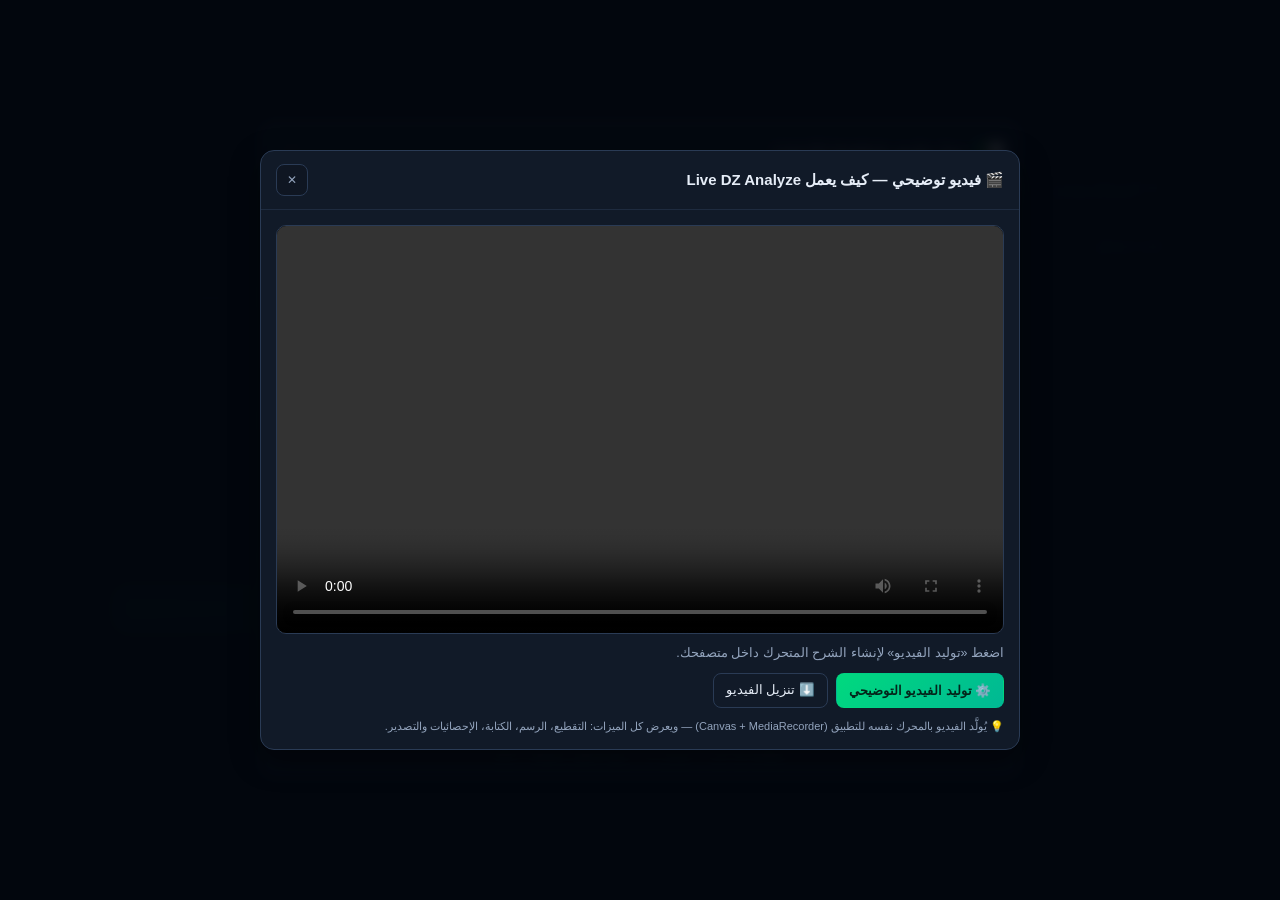
==== index.html @ bac109d9 "Add files via upload" ====
<!DOCTYPE html>
<html lang="ar" dir="rtl">
<head>
<meta charset="UTF-8" />
<meta name="viewport" content="width=device-width, initial-scale=1.0" />
<title>Live DZ Analyze — استوديو تحليل الفيديو الرياضي</title>
<link rel="icon" href="data:image/svg+xml,%3Csvg xmlns='http://www.w3.org/2000/svg' viewBox='0 0 32 32'%3E%3Crect width='32' height='32' rx='8' fill='%2300d97e'/%3E%3Cpath d='M16 6a10 10 0 100 20 10 10 0 000-20zm0 3l3.6 2.6-1.4 4.2h-4.4L12.4 11.6 16 9z' fill='%230b1220'/%3E%3C/svg%3E" />
<link rel="stylesheet" href="styles.css" />
</head>
<body>

<!-- ===================== الشريط العلوي ===================== -->
<header class="topbar">
  <div class="brand">
    <div class="logo">
      <svg viewBox="0 0 32 32" width="26" height="26" aria-hidden="true">
        <defs><linearGradient id="g1" x1="0" y1="0" x2="1" y2="1">
          <stop offset="0" stop-color="#00d97e"/><stop offset="1" stop-color="#00b3d9"/>
        </linearGradient></defs>
        <rect width="32" height="32" rx="9" fill="url(#g1)"/>
        <path d="M16 7a9 9 0 100 18 9 9 0 000-18zm0 2.6l3.2 2.3-1.2 3.8h-4l-1.2-3.8L16 9.6z" fill="#08131f"/>
        <circle cx="16" cy="16" r="1.6" fill="#08131f"/>
      </svg>
    </div>
    <div class="brand-text">
      <strong>Live<span> DZ</span> <em class="sub">Analyze</em></strong>
      <em>استوديو التحليل والرسم والتقطيع</em>
    </div>
    <div class="flag-dz" title="الجزائر 🇩🇿" role="img" aria-label="علم الجزائر">
      <svg viewBox="0 0 60 40" width="30" height="20">
        <path d="M0 0h30v40H0z" fill="#007a3d"/>
        <path d="M30 0h30v40H30z" fill="#ffffff"/>
        <path d="M30.46 12.52A9 9 0 1 0 30.46 27.48A7.4 7.4 0 1 1 30.46 12.52Z" fill="#d21034"/>
        <polygon fill="#d21034" points="36,14.5 37.29,18.34 41.23,18.3 38.09,20.62 39.24,24.45 36,22.15 32.76,24.45 33.91,20.62 30.77,18.3 34.71,18.34"/>
      </svg>
    </div>
  </div>

  <div class="match-chip" id="matchChip">
    <span class="dot"></span><span id="matchChipText">لم يتم تحميل مباراة</span>
  </div>

  <div class="topbar-actions">
    <input type="file" id="fileInput" accept="video/*,.mkv,.avi,.mov,.mp4,.webm" hidden />
    <button class="btn" id="btnLoadVideo"><svg class="ic" viewBox="0 0 24 24"><path d="M12 3v12m0-12l-4 4m4-4l4 4M4 17v2a2 2 0 002 2h12a2 2 0 002-2v-2"/></svg>تحميل فيديو</button>
    <button class="btn ghost" id="btnUrlVideo"><svg class="ic" viewBox="0 0 24 24"><path d="M10 13a5 5 0 007.5.5l3-3a5 5 0 00-7-7l-1.7 1.7"/><path d="M14 11a5 5 0 00-7.5-.5l-3 3a5 5 0 007 7L12.2 18"/></svg>رابط فيديو</button>
    <div class="sep"></div>
    <button class="btn ghost" id="btnImport"><svg class="ic" viewBox="0 0 24 24"><path d="M4 17v2a2 2 0 002 2h12a2 2 0 002-2v-2M12 3v12m0 0l4-4m-4 4l-4-4"/></svg>استيراد</button>
    <input type="file" id="importInput" accept=".json,application/json" hidden />
    <div class="dropdown">
      <button class="btn primary" id="btnExport"><svg class="ic" viewBox="0 0 24 24"><path d="M20 7v10a2 2 0 01-2 2H6a2 2 0 01-2-2V7M4 7h16M12 21V3"/></svg>تصدير ▾</button>
      <div class="menu" id="exportMenu">
        <button data-exp="assembly">🎬 مونتاج وتصدير الفيديو النهائي</button>
        <button data-exp="clip">✂️ تصدير المقطع الحالي فقط</button>
        <button data-exp="csv">📊 تقرير إحصائي (CSV)</button>
        <button data-exp="xml">🏷️ ملف توصيف LongoMatch (XML)</button>
        <button data-exp="json">💾 نسخة المشروع كاملة (JSON)</button>
        <button data-exp="pdf">🖨️ تقرير تحليل (PDF / طباعة)</button>
        <button data-exp="png">🖼️ صورة الإطار مع الرسم (PNG)</button>
      </div>
    </div>
    <button class="btn icon" id="btnHelp" title="اختصارات لوحة المفاتيح">؟</button>
    <button class="btn icon dev" id="btnAbout" title="المطوّر">
      <svg viewBox="0 0 24 24" width="16" height="16" fill="none" stroke="currentColor" stroke-width="2">
        <circle cx="12" cy="8" r="3.4"/><path d="M5 20c0-3.6 3.1-6 7-6s7 2.4 7 6"/>
      </svg>
    </button>
  </div>
</header>

<!-- ===================== الجسم ===================== -->
<main class="stage">

  <!-- ============ اللوحة اليمنى ============ -->
  <aside class="panel panel-right">
    <section class="card">
      <h3 class="card-title"><svg class="ic" viewBox="0 0 24 24"><path d="M4 5h16v14H4z"/><path d="M4 9h16M9 9v10"/></svg>بيانات المباراة</h3>
      <div class="grid2">
        <label>المضيف<input id="fHome" placeholder="وفاق سطيف" /></label>
        <label>الضيف<input id="fAway" placeholder="مولودية وهران" /></label>
        <label>البطولة<input id="fComp" placeholder="الرابطة المحترفة الأولى" /></label>
        <label>التاريخ<input id="fDate" type="date" /></label>
        <label>المرحلة<input id="fHalf" placeholder="الشوط الأول" /></label>
        <label>المحلّل<input id="fAnalyst" placeholder="اسم المحلل" /></label>
      </div>
      <div class="grid2 teams">
        <div class="teambox">
          <input id="fHomeColor" type="color" value="#2ea9ff" title="لون المضيف" />
          <input id="fHomePlayers" placeholder="أرقام لاعبي المضيف: 1,7,9,10" />
        </div>
        <div class="teambox">
          <input id="fAwayColor" type="color" value="#ff5c7a" title="لون الضيف" />
          <input id="fAwayPlayers" placeholder="أرقام لاعبي الضيف: 1,7,9,10" />
        </div>
      </div>
      <label class="switch" style="margin-top:8px">
        <input type="checkbox" id="showOverlay" checked /><span class="track"></span>
        <span>إظهار شارة النتيجة والوقت على الفيديو</span>
      </label>
    </section>

    <section class="card grow">
      <h3 class="card-title">
        <svg class="ic" viewBox="0 0 24 24"><path d="M20.6 13.4L12 22l-8-8.6V4h16.6v9.4z"/></svg>أزرار الأحداث
        <span class="hint-inline">اختصار 1→9</span>
      </h3>

      <div class="tag-tools">
        <div class="rollbox">
          <label>قبل<input id="preRoll" type="number" min="0" max="120" step="1" value="6" /></label>
          <label>بعد<input id="postRoll" type="number" min="0" max="120" step="1" value="4" /></label>
        </div>
        <label class="switch"><input type="checkbox" id="tagMode" /><span class="track"></span><span>وضع التقطيع السريع</span></label>
        <label class="switch"><input type="checkbox" id="tagPause" checked /><span class="track"></span><span>إيقاف بعد كل حدث</span></label>
        <div class="filter-team" id="filterTeam">
          <button class="on" data-team="both">الكل</button>
          <button data-team="home" id="fBtnHome">المضيف</button>
          <button data-team="away" id="fBtnAway">الضيف</button>
        </div>
      </div>

      <div class="buttons" id="eventButtons"></div>
      <button class="btn wide ghost" id="btnEditCats">✏️ تعديل الفئات والأزرار</button>
    </section>
  </aside>

  <!-- ============ الوسط: المشغّل ============ -->
  <section class="center">

    <!-- شريط الأدوات -->
    <div class="toolrail">
      <div class="toolgroup" data-group="draw">
        <span class="tg-label">الرسم</span>
        <div class="tgroup">
          <button class="tool" data-tool="pen" title="قلم حر (P)"><svg viewBox="0 0 24 24"><path d="M3 17c3-9 6 5 9-2s4 4 9-3" fill="none" stroke="currentColor" stroke-width="2"/></svg></button>
          <button class="tool" data-tool="line" title="خط مستقيم (L)"><svg viewBox="0 0 24 24"><path d="M4 20L20 4" stroke="currentColor" stroke-width="2"/></svg></button>
          <button class="tool" data-tool="arrow" title="سهم (A)"><svg viewBox="0 0 24 24"><path d="M4 20L20 4m0 0h-7m7 0v7" fill="none" stroke="currentColor" stroke-width="2"/></svg></button>
          <button class="tool" data-tool="circle" title="دائرة (C)"><svg viewBox="0 0 24 24"><circle cx="12" cy="12" r="8" fill="none" stroke="currentColor" stroke-width="2"/></svg></button>
          <button class="tool" data-tool="rect" title="مستطيل (R)"><svg viewBox="0 0 24 24"><rect x="4" y="6" width="16" height="12" fill="none" stroke="currentColor" stroke-width="2"/></svg></button>
          <button class="tool" data-tool="poly" title="مضلع (انقر نقاطاً، Enter للإنهاء)"><svg viewBox="0 0 24 24"><path d="M12 3l8 6-3 10H7L4 9z" fill="none" stroke="currentColor" stroke-width="2"/></svg></button>
          <button class="tool" data-tool="spot" title="بقعة ضوء (S)"><svg viewBox="0 0 24 24"><circle cx="12" cy="12" r="6" fill="none" stroke="currentColor" stroke-width="2" stroke-dasharray="3 2"/><path d="M12 2v3M12 19v3M2 12h3M19 12h3" stroke="currentColor" stroke-width="2"/></svg></button>
          <button class="tool" data-tool="blur" title="تمويه منطقة (B)"><svg viewBox="0 0 24 24"><circle cx="12" cy="12" r="8" fill="none" stroke="currentColor" stroke-width="2" stroke-dasharray="2 3"/><path d="M8 12h8" stroke="currentColor" stroke-width="2"/></svg></button>
          <button class="tool" data-tool="text" title="كتابة على الفيديو (T)"><svg viewBox="0 0 24 24"><path d="M5 6h14M12 6v13" stroke="currentColor" stroke-width="2"/></svg></button>
          <button class="tool" data-tool="token" title="علامات اللاعبين 🟠🔵"><svg viewBox="0 0 24 24"><circle cx="8" cy="9" r="4" fill="none" stroke="currentColor" stroke-width="2"/><circle cx="16" cy="15" r="4" fill="none" stroke="currentColor" stroke-width="2"/></svg></button>
          <button class="tool" data-tool="select" title="تحريك/تعديل (V)"><svg viewBox="0 0 24 24"><path d="M5 3l14 8-6 1.5L10 19z" fill="none" stroke="currentColor" stroke-width="2"/></svg></button>
          <button class="tool danger" data-tool="eraser" title="ممحاة (E)"><svg viewBox="0 0 24 24"><path d="M4 20h16M7 16l6-6 5 5-4 4H9z" fill="none" stroke="currentColor" stroke-width="2"/></svg></button>
        </div>
      </div>

      <div class="rail-sep"></div>

      <div class="toolgroup" data-group="style">
        <span class="tg-label">التنسيق</span>
        <div class="tgroup styles">
          <input type="color" id="drawColor" value="#ff2d55" title="اللون" />
          <div class="palette" id="palette"></div>
          <label class="mini-f">السماكة<input type="range" id="drawWidth" min="1" max="24" value="4" /></label>
          <label class="mini-f">الشفافية<input type="range" id="drawOpacity" min="10" max="100" value="100" /></label>
          <label class="mini-f">الحجم<input type="range" id="drawSize" min="10" max="120" value="45" /></label>
          <select id="fillMode" title="التعبئة">
            <option value="none">بلا تعبئة</option>
            <option value="solid">تعبئة</option>
            <option value="soft">تعبئة شفافة</option>
          </select>
          <label class="switch mini"><input type="checkbox" id="glowMode" checked /><span class="track"></span><span>توهّج</span></label>
          <label class="mini-f">التلاشي (إطارات)<input type="number" id="fadeFrames" min="0" max="200" value="24" /></label>
          <label class="switch mini"><input type="checkbox" id="onionSkin" /><span class="track"></span><span>أثر الإطار السابق</span></label>
          <label class="switch mini"><input type="checkbox" id="boardBg" /><span class="track"></span><span>أرضية الملعب</span></label>
        </div>
      </div>

      <div class="rail-sep"></div>

      <div class="toolgroup" data-group="acts">
        <span class="tg-label">إجراءات</span>
        <div class="tgroup">
          <button class="tool" id="btnUndo" title="تراجع (Ctrl+Z)"><svg viewBox="0 0 24 24"><path d="M9 14L4 9l5-5" fill="none" stroke="currentColor" stroke-width="2"/><path d="M4 9h9a6 6 0 010 12H8" fill="none" stroke="currentColor" stroke-width="2"/></svg></button>
          <button class="tool" id="btnRedo" title="إعادة (Ctrl+Y)"><svg viewBox="0 0 24 24"><path d="M15 14l5-5-5-5" fill="none" stroke="currentColor" stroke-width="2"/><path d="M20 9h-9a6 6 0 000 12h5" fill="none" stroke="currentColor" stroke-width="2"/></svg></button>
          <button class="tool danger" id="btnClearDraw" title="مسح الرسم في هذا الإطار"><svg viewBox="0 0 24 24"><path d="M4 7h16M9 7V4h6v3M6 7l1 13h10l1-13" fill="none" stroke="currentColor" stroke-width="2"/></svg></button>
          <button class="tool" id="btnCopyDraw" title="نسخ الرسم لكل المقطع"><svg viewBox="0 0 24 24"><rect x="8" y="8" width="12" height="12" rx="2" fill="none" stroke="currentColor" stroke-width="2"/><path d="M16 8V6a2 2 0 00-2-2H6a2 2 0 00-2 2v8a2 2 0 002 2h2" fill="none" stroke="currentColor" stroke-width="2"/></svg></button>
          <button class="tool" id="btnAssembly" title="المونتاج والتصدير (X)"><svg viewBox="0 0 24 24"><path d="M4 6h6l3 4 3-4h4M4 18h6l3-4 3 4h4" fill="none" stroke="currentColor" stroke-width="2"/></svg></button>
        </div>
      </div>
    </div>

    <!-- المشغّل -->
    <div class="player-wrap" id="playerWrap">
      <div class="player-empty" id="playerEmpty">
        <div class="pe-ic">🎬</div>
        <h2>لا يوجد فيديو محمّل</h2>
        <p>حمّل ملف مباراة من جهازك أو الصق رابطاً (MP4/WebM) ثم ابدأ التحليل والرسم والتقطيع.</p>
        <div class="pe-actions">
          <button class="btn primary big" id="btnLoadVideo2">📂 تحميل ملف فيديو</button>
          <button class="btn ghost big" id="btnUrlVideo2">🔗 من رابط</button>
          <button class="btn ghost big" id="btnDemo">🎥 فيديو تجريبي (مولَّد)</button>
          <button class="btn ghost big" id="btnTour">🎬 شاهد كيف يعمل التطبيق</button>
        </div>
        <p class="pe-note">💡 كل المعالجة داخل متصفحك — الفيديو لا يُرفع لأي خادم.</p>
        <div class="pe-dev">
          <img src="assets/dev.jpg" alt="" onerror="this.style.display='none';this.nextElementSibling.style.display='grid'" />
          <span class="pe-dev-fallback">ب.ع.ه</span>
          <div>
            <span class="pe-dev-label">من إعداد المطوّر والمؤسس</span>
            <b>بن عبد الله الهواري</b>
            <span>مربّي رياضي · مدرب حراس مرمى · محلل أداء</span>
          </div>
        </div>
      </div>

      <video id="video" playsinline preload="auto"></video>

      <!-- طبقة الرسم (كانفس) -->
      <canvas id="drawCanvas"></canvas>

      <!-- طبقة التفاعل -->
      <div class="hit-layer" id="hitLayer"></div>

      <!-- شارة النتيجة -->
      <div class="player-overlay" id="playerOverlay" hidden>
        <div class="scoreline">
          <span class="sc-team" id="scHome" style="background:#2ea9ff">المضيف</span>
          <span class="sc-score" id="scScore">0 - 0</span>
          <span class="sc-team" id="scAway" style="background:#ff5c7a">الضيف</span>
          <span class="sc-clock" id="scClock">00:00</span>
        </div>
        <div class="ov-badge" id="ovBadge"></div>
      </div>

      <!-- لوحة التحرير العائمة -->
      <div class="floating-edit" id="floatingEdit" hidden>
        <input id="floatText" placeholder="اكتب هنا..." />
        <div class="fe-row">
          <input type="color" id="floatColor" value="#ffffff" />
          <input type="number" id="floatSize" value="34" min="8" max="160" />
          <label class="chk"><input type="checkbox" id="floatBold" checked /> عريض</label>
          <label class="chk"><input type="checkbox" id="floatShadow" checked /> ظل</label>
          <button class="fe-ok" id="floatOk">إضافة</button>
        </div>
      </div>
    </div>

    <!-- شريط النقل -->
    <div class="transport">
      <button class="tbtn" id="btnPrevTag" title="المقطع السابق (Shift+←)">⏮</button>
      <button class="tbtn" id="btnBack5" title="-5 ث (J)">⏪5</button>
      <button class="tbtn play" id="btnPlay" title="تشغيل/إيقاف (مسافة)">▶</button>
      <button class="tbtn" id="btnFwd5" title="+5 ث (L)">5⏩</button>
      <button class="tbtn" id="btnNextTag" title="المقطع التالي (Shift+→)">⏭</button>
      <div class="sep"></div>
      <button class="tbtn" id="btnFrameBack" title="إطار للخلف (←)">◀︎|</button>
      <button class="tbtn" id="btnFrameFwd" title="إطار للأمام (→)">|▶︎</button>
      <button class="tbtn" id="btnMark" title="وضع علامة (M)">🚩</button>
      <button class="tbtn" id="btnAddToAsm" title="أضف المقطع إلى المونتاج">➕🎬</button>
      <div class="sep"></div>
      <select id="speed" title="السرعة">
        <option value="0.25">0.25×</option><option value="0.5">0.5×</option>
        <option value="0.75">0.75×</option><option value="1" selected>1×</option>
        <option value="1.5">1.5×</option><option value="2">2×</option><option value="4">4×</option>
      </select>
      <label class="switch mini"><input type="checkbox" id="loopClip" /><span class="track"></span><span>تكرار</span></label>
      <div class="spacer"></div>
      <div class="timecode">
        <span id="tcCur">00:00.0</span><span class="tc-sep">/</span><span id="tcDur">00:00.0</span>
        <span class="tc-fps">FPS <input id="fps" type="number" min="1" max="120" value="25" /></span>
      </div>
      <button class="tbtn" id="btnFs" title="ملء الشاشة (F)">⛶</button>
    </div>

    <!-- الخط الزمني -->
    <div class="timeline-card">
      <div class="timeline-head">
        <strong>الخط الزمني</strong>
        <span class="hint-inline">اسحب لضبط المقاطع • انقر للتشغيل • نقر مزدوج للتعديل</span>
        <div class="spacer"></div>
        <label class="zoom-f">تكبير<input type="range" id="zoom" min="1" max="20" step="0.5" value="1" /></label>
        <span class="count-pill" id="clipCount">0 حدث</span>
      </div>
      <div class="ruler" id="ruler"></div>
      <div class="track-scroll" id="trackScroll">
        <div class="track" id="track">
          <div class="clips" id="clips"></div>
          <div class="drawmarks" id="drawmarks"></div>
          <div class="playhead" id="playhead"><span></span></div>
        </div>
      </div>
      <div class="seekbar" id="seekbar"><div class="seekfill" id="seekfill"></div></div>
    </div>
  </section>

  <!-- ============ اللوحة اليسرى ============ -->
  <aside class="panel panel-left">
    <div class="tabs">
      <button class="tab on" data-tab="list">📋 الأحداث <span id="tabListCount">0</span></button>
      <button class="tab" data-tab="layers">🎨 الطبقات</button>
      <button class="tab" data-tab="stats">📊 إحصائيات</button>
    </div>

    <div class="tabpane on" id="pane-list">
      <div class="search-row">
        <input id="searchBox" placeholder="🔍 بحث (لاعب / ملاحظة)..." />
        <select id="sortBy">
          <option value="time">ترتيب زمني</option>
          <option value="cat">حسب الفئة</option>
        </select>
      </div>
      <div class="eventlist" id="eventList"></div>
    </div>

    <div class="tabpane" id="pane-layers">
      <div class="layers-body">
        <h4>🖊 مفاتيح الرسم <span class="hint-inline" id="drawKeyCount">0</span></h4>
        <div class="layerlist" id="drawKeysList"></div>
        <h4>📝 النصوص على الفيديو</h4>
        <div class="layerlist" id="annoList"></div>
        <h4>🟠🔵 علامات اللاعبين</h4>
        <div class="layerlist" id="tokenList"></div>
      </div>
    </div>

    <div class="tabpane" id="pane-stats"><div class="stats-body" id="statsBody"></div></div>
  </aside>
</main>

<!-- ===================== نافذة تعديل الحدث ===================== -->
<div class="modal" id="editModal" hidden>
  <div class="modal-card">
    <div class="modal-head"><h3 id="editTitle">تعديل الحدث</h3><button class="tbtn" id="editClose">✕</button></div>
    <div class="modal-body">
      <div class="cat-picker" id="editCats"></div>
      <div class="grid2">
        <label>الفريق<select id="editTeam">
          <option value="home">المضيف</option><option value="away">الضيف</option><option value="none">غير محدد</option>
        </select></label>
        <label>رقم اللاعب<input id="editPlayer" placeholder="10" inputmode="numeric" /></label>
        <label>النتيجة<select id="editOutcome">
          <option value="">—</option><option value="success">ناجح ✓</option><option value="fail">فاشل ✗</option>
        </select></label>
        <label>المنطقة<select id="editZone">
          <option value="">—</option><option value="def">دفاعية</option><option value="mid">وسط</option>
          <option value="att">هجومية</option><option value="box">داخل المنطقة</option>
        </select></label>
        <label>البداية (ث)<input id="editStart" type="number" step="0.04" /></label>
        <label>النهاية (ث)<input id="editEnd" type="number" step="0.04" /></label>
      </div>
      <div class="nudge-row">
        <span>ضبط دقيق:</span>
        <button class="nbtn" data-nudge="-5">-5ث</button>
        <button class="nbtn" data-nudge="-1">-1ث</button>
        <button class="nbtn" data-nudge="-0.2">-0.2</button>
        <button class="nbtn accent" data-nudge="0">⤓ عند الإطار</button>
        <button class="nbtn" data-nudge="0.2">+0.2</button>
        <button class="nbtn" data-nudge="1">+1ث</button>
        <button class="nbtn" data-nudge="5">+5ث</button>
        <div class="spacer"></div>
        <div class="nudge-toggle">
          <button class="nbtn on" data-edge="start">البداية</button>
          <button class="nbtn" data-edge="end">النهاية</button>
        </div>
      </div>
      <label class="full">ملاحظات تكتيكية<textarea id="editNote" rows="3" placeholder="ضغط عالي ناجح، ارتداد سريع بعد فقد الكرة..."></textarea></label>
    </div>
    <div class="modal-foot">
      <button class="btn danger ghost" id="editDelete">🗑 حذف</button>
      <button class="btn ghost" id="editClipVideo">🎬 أضف للمونتاج</button>
      <div class="spacer"></div>
      <button class="btn ghost" id="editPreview">▶ معاينة</button>
      <button class="btn primary" id="editSave">حفظ</button>
    </div>
  </div>
</div>

<!-- ===================== نافذة الفئات ===================== -->
<div class="modal" id="catModal" hidden>
  <div class="modal-card wide">
    <div class="modal-head"><h3>إدارة فئات الأحداث</h3><button class="tbtn" id="catClose">✕</button></div>
    <div class="modal-body">
      <p class="muted">عدّل الاسم أو اللون أو الاختصار، أو أضف فئات جديدة. أول 9 فئات مرتبطة بالأرقام 1→9.</p>
      <div class="cat-table" id="catTable"></div>
      <button class="btn ghost wide" id="btnAddCat">➕ إضافة فئة</button>
    </div>
    <div class="modal-foot">
      <button class="btn ghost" id="catReset">استرجاع الافتراضي</button>
      <div class="spacer"></div>
      <button class="btn primary" id="catSave">حفظ</button>
    </div>
  </div>
</div>

<!-- ===================== نافذة المونتاج ===================== -->
<div class="modal" id="asmModal" hidden>
  <div class="modal-card xl">
    <div class="modal-head">
      <h3>🎬 المونتاج وتصدير الفيديو</h3>
      <div class="spacer"></div>
      <button class="tbtn" id="asmClose">✕</button>
    </div>
    <div class="modal-body asm-body">
      <div class="asm-list-wrap">
        <div class="asm-head">
          <strong>قائمة المقاطع</strong>
          <div class="spacer"></div>
          <button class="btn tiny ghost" id="asmAddAll">➕ كل الأحداث</button>
          <button class="btn tiny ghost" id="asmAddTitle">🅣 بطاقة عنوان</button>
          <button class="btn tiny danger ghost" id="asmClear">🗑 تفريغ</button>
        </div>
        <div class="asm-list" id="asmList"></div>
      </div>

      <div class="asm-settings">
        <h4>إعدادات الإخراج</h4>
        <div class="grid2">
          <label>الدقة<select id="asmRes">
            <option value="1280x720">1280×720 (HD)</option>
            <option value="1920x1080">1920×1080 (FHD)</option>
            <option value="854x480">854×480 (SD)</option>
            <option value="1080x1350">1080×1350 (عمودي)</option>
            <option value="1080x1920">1080×1920 (ستوري)</option>
          </select></label>
          <label>الصيغة<select id="asmFormat">
            <option value="video/webm;codecs=vp9">WebM (VP9)</option>
            <option value="video/webm;codecs=vp8">WebM (VP8)</option>
            <option value="video/mp4">MP4 (إن دعمه المتصفح)</option>
          </select></label>
          <label>الجودة<select id="asmQuality">
            <option value="2500000">منخفضة (2.5 Mbps)</option>
            <option value="5000000" selected>عالية (5 Mbps)</option>
            <option value="10000000">فائقة (10 Mbps)</option>
            <option value="20000000">أقصى (20 Mbps)</option>
          </select></label>
          <label>مقدمة ثابتة (ث)<input type="number" id="asmIntro" min="0" max="10" step="0.5" value="0.5" /></label>
          <label>خاتمة ثابتة (ث)<input type="number" id="asmOutro" min="0" max="10" step="0.5" value="0.5" /></label>
          <label>انتقالية<select id="asmFade">
            <option value="0">بدون</option><option value="0.3" selected>تلاشٍ سريع</option><option value="0.6">تلاشٍ ناعم</option>
          </select></label>
        </div>
        <label class="switch"><input type="checkbox" id="asmDraw" checked /><span class="track"></span><span>تضمين الرسم والتعليقات</span></label>
        <label class="switch"><input type="checkbox" id="asmBadge" checked /><span class="track"></span><span>تضمين شارة النتيجة والوقت</span></label>
        <label class="switch"><input type="checkbox" id="asmSlowmo" /><span class="track"></span><span>إعادة بطيئة 0.5× بعد كل مقطع</span></label>
        <label class="full">علامة مائية / نص سفلي<input id="asmWatermark" value="تحليل — إعداد: بن عبد الله الهواري" /></label>

        <div class="render-box">
          <button class="btn primary big wide" id="btnRender">⚙️ بدء التصدير</button>
          <button class="btn danger ghost" id="btnCancelRender" hidden>إلغاء</button>
          <div class="render-progress" id="renderProgress" hidden><div class="rp-bar" id="renderBar"></div></div>
          <div class="render-status" id="renderStatus"></div>
          <video id="renderPreview" controls hidden></video>
        </div>
        <p class="muted small">💡 التصدير يتم داخل متصفحك (MediaRecorder). للحصول على جودة كاملة استخدم ملف فيديو من جهازك.</p>
      </div>
    </div>
  </div>
</div>

<!-- ===================== نافذة الاختصارات ===================== -->
<div class="modal" id="helpModal" hidden>
  <div class="modal-card">
    <div class="modal-head"><h3>اختصارات لوحة المفاتيح</h3><button class="tbtn" id="helpClose">✕</button></div>
    <div class="modal-body"><div class="kb-grid" id="kbGrid"></div></div>
  </div>
</div>

<!-- ===================== نافذة حول التطبيق ===================== -->
<div class="modal" id="aboutModal" hidden>
  <div class="modal-card wide">
    <div class="modal-head">
      <div class="flag-dz"><svg viewBox="0 0 60 40" width="30" height="20"><path d="M0 0h30v40H0z" fill="#007a3d"/><path d="M30 0h30v40H30z" fill="#fff"/><path d="M30.46 12.52A9 9 0 1 0 30.46 27.48A7.4 7.4 0 1 1 30.46 12.52Z" fill="#d21034"/><polygon fill="#d21034" points="36,14.5 37.29,18.34 41.23,18.3 38.09,20.62 39.24,24.45 36,22.15 32.76,24.45 33.91,20.62 30.77,18.3 34.71,18.34"/></svg></div>
      <h3>حول تطبيق Live DZ Analyze</h3>
      <div class="spacer"></div>
      <button class="tbtn" id="aboutClose">✕</button>
    </div>
    <div class="modal-body about-body">
      <div class="about-hero">
        <div class="about-logo">
          <svg viewBox="0 0 64 64" width="58" height="58"><defs><linearGradient id="g2" x1="0" y1="0" x2="1" y2="1"><stop offset="0" stop-color="#00d97e"/><stop offset="1" stop-color="#00b3d9"/></linearGradient></defs><rect width="64" height="64" rx="16" fill="url(#g2)"/><path d="M32 14a18 18 0 100 36 18 18 0 000-36zm0 5.2l6.4 4.6-2.4 7.6h-8l-2.4-7.6L32 19.2z" fill="#08131f"/><circle cx="32" cy="32" r="3.2" fill="#08131f"/></svg>
        </div>
        <div>
          <h2>Live <span>DZ</span> Analyze</h2>
          <p class="about-tag">استوديو جزائري احترافي لتحليل الفيديو الرياضي — التقطيع، الرسم التكتيكي، الإحصائيات، والمونتاج، داخل متصفحك مباشرة دون رفع أي شيء لأي خادم.</p>
        </div>
      </div>

      <div class="about-cols">
        <div class="about-col">
          <h4>⚙️ ماذا يفعل التطبيق؟</h4>
          <ul>
            <li><b>التقطيع (Tagging):</b> سجّل كل حدث (تمريرة، تسديدة، هدف، افتكاك…) بضغطة زر أو اختصار رقمي، مع مقطع زمني تلقائي قبل/بعد اللحظة.</li>
            <li><b>الرسم على الفيديو:</b> قلم حر، أسهم، دوائر، مستطيلات، بقعة ضوء، تمويه، علامات لاعبين بأسهم تكتيكية — بتأثير تلاشي وأثر الإطار السابق.</li>
            <li><b>الكتابة على الفيديو:</b> عناوين وتعليقات متحركة تُدمج في التصدير.</li>
            <li><b>الإحصائيات:</b> توزيع الفئات، مقارنة الفريقين، خريطة المناطق، وأكثر اللاعبين ظهوراً.</li>
            <li><b>المونتاج والتصدير:</b> اجمع المقاطع، أضف عناوين وإعادة بطيئة، وصدّر فيديو نهائياً (WebM/MP4)، تقارير CSV/Excel، ملف LongoMatch XML، وتقرير PDF.</li>
          </ul>
        </div>
        <div class="about-col">
          <h4>🎯 طريقة العمل خطوة بخطوة</h4>
          <ol>
            <li><b>حمّل الفيديو</b> من جهازك (أو زر «فيديو تجريبي» للتجربة).</li>
            <li>عبّئ <b>بيانات المباراة</b> وألوان الفريقين وأرقام اللاعبين.</li>
            <li>شغّل الفيديو، وعند كل لقطة اضغط <b>زر الحدث</b> أو الرقم المقابل (1→9) — يتوقف الفيديو تلقائياً وتُحفظ اللقطة كمقطع.</li>
            <li>أوقف مؤقتاً وارسم على الإطار بالأسهم والدوائر وبقعة الضوء لشرح اللقطة.</li>
            <li>اضبط المقاطع بدقة بالسحب على الخط الزمني أو بالضبط الدقيق (±0.2ث).</li>
            <li>راجع <b>الإحصائيات</b> ثم صدّر: فيديو مونتاج، تقرير، أو نسخة المشروع.</li>
          </ol>
        </div>
      </div>

      <div class="about-dev">
        <div class="about-dev-photo">
          <img src="assets/dev.jpg" alt="صورة المطوّر" onerror="this.style.display='none';this.nextElementSibling.style.display='grid'" />
          <span class="dev-fallback">هـ.ب</span>
          <span class="dev-flag-badge"><svg viewBox="0 0 60 40" width="24" height="16"><path d="M0 0h30v40H0z" fill="#007a3d"/><path d="M30 0h30v40H30z" fill="#fff"/><path d="M30.46 12.52A9 9 0 1 0 30.46 27.48A7.4 7.4 0 1 1 30.46 12.52Z" fill="#d21034"/><polygon fill="#d21034" points="36,14.5 37.29,18.34 41.23,18.3 38.09,20.62 39.24,24.45 36,22.15 32.76,24.45 33.91,20.62 30.77,18.3 34.71,18.34"/></svg></span>
        </div>
        <div class="about-dev-info">
          <span class="about-dev-label">من إعداد المطوّر والمؤسس</span>
          <b>بن عبد الله الهواري</b>
          <span class="about-dev-roles">🎓 مربّي رياضي &nbsp;·&nbsp; 🧤 مدرب حراس مرمى &nbsp;·&nbsp; 📊 محلل أداء</span>
        </div>
      </div>
      <p class="about-foot">Live DZ Analyze — النسخة 1.0 · جميع الحقوق محفوظة © 2026</p>
    </div>
  </div>
</div>

<!-- ===================== نافذة الرابط ===================== -->
<div class="modal" id="urlModal" hidden>
  <div class="modal-card">
    <div class="modal-head"><h3>تحميل فيديو من رابط</h3><button class="tbtn" id="urlClose">✕</button></div>
    <div class="modal-body">
      <label class="full">رابط مباشر لملف فيديو (MP4 / WebM)<input id="urlInput" placeholder="https://.../match.mp4" /></label>
      <p class="muted small">⚠️ الروابط من مواقع أخرى قد تمنع الرسم والتصدير بسبب قيود CORS. الأفضل تحميل ملف من جهازك.</p>
    </div>
    <div class="modal-foot"><div class="spacer"></div><button class="btn primary" id="urlLoad">تحميل</button></div>
  </div>
</div>

<!-- ===================== نافذة الفيديو التوضيحي ===================== -->
<div class="modal" id="tourModal" hidden>
  <div class="modal-card wide">
    <div class="modal-head">
      <h3>🎬 فيديو توضيحي — كيف يعمل Live DZ Analyze</h3>
      <div class="spacer"></div>
      <button class="tbtn" id="tourClose">✕</button>
    </div>
    <div class="modal-body tour-body">
      <video id="tourVideo" controls playsinline></video>
      <div class="tour-status" id="tourStatus">اضغط «توليد الفيديو» لإنشاء الشرح المتحرك داخل متصفحك.</div>
      <div class="tour-actions">
        <button class="btn primary" id="btnMakeTour">⚙️ توليد الفيديو التوضيحي</button>
        <a class="btn ghost" id="tourDownload" hidden>⬇️ تنزيل الفيديو</a>
      </div>
      <p class="muted small">💡 يُولَّد الفيديو بالمحرك نفسه للتطبيق (Canvas + MediaRecorder) — ويعرض كل الميزات: التقطيع، الرسم، الكتابة، الإحصائيات والتصدير.</p>
    </div>
  </div>
</div>

<div class="toast-wrap" id="toastWrap"></div>

<script src="js/util.js"></script>
<script src="js/tour.js"></script>
<script src="js/data.js"></script>
<script src="js/draw.js"></script>
<script src="js/board.js"></script>
<script src="js/assembly.js"></script>
<script src="js/app.js"></script>
</body>
</html>
---- styles.css ----
/* ==========================================================
   Live DZ Analyze — stylesheet
   ========================================================== */
:root{
  --bg:#0a0f18; --bg2:#0f1622; --panel:#111a28; --panel2:#162133; --line:#1e2b3f;
  --line2:#2a3b55; --txt:#e6edf7; --txt2:#93a4bd; --txt3:#5f7189;
  --acc:#00d97e; --acc2:#00b3d9; --danger:#ff4d6d; --warn:#ffb020; --info:#2ea9ff;
  --r:12px; --r2:8px;
  --sh:0 10px 30px rgba(0,0,0,.45);
  --f:"Segoe UI","Noto Naskh Arabic","Noto Sans Arabic",Tahoma,Arial,sans-serif;
}
*{box-sizing:border-box;margin:0;padding:0}
html,body{height:100%}
body{
  font-family:var(--f); background:
    radial-gradient(1200px 600px at 100% -10%,rgba(0,217,126,.07),transparent 60%),
    radial-gradient(900px 500px at -10% 110%,rgba(0,179,217,.07),transparent 60%),
    var(--bg);
  color:var(--txt); overflow:hidden; font-size:13.5px; line-height:1.5;
  -webkit-font-smoothing:antialiased;
}
::-webkit-scrollbar{width:9px;height:9px}
::-webkit-scrollbar-track{background:transparent}
::-webkit-scrollbar-thumb{background:var(--line2);border-radius:9px}
::-webkit-scrollbar-thumb:hover{background:#3b5274}

/* ---------- topbar ---------- */
.topbar{
  height:56px;display:flex;align-items:center;gap:14px;padding:0 14px;
  background:linear-gradient(180deg,rgba(22,33,51,.95),rgba(15,22,34,.95));
  border-bottom:1px solid var(--line); backdrop-filter:blur(8px); position:relative; z-index:50;
}
.brand{display:flex;align-items:center;gap:10px;min-width:210px}
.logo{filter:drop-shadow(0 3px 8px rgba(0,217,126,.35))}
.brand-text strong{font-size:16px;letter-spacing:.3px;display:block;line-height:1.1}
.brand-text strong span{color:var(--acc)}
.brand-text strong em.sub{font-style:normal;color:var(--acc2);font-size:12.5px;font-weight:600}
.brand-text em{font-style:normal;font-size:10.5px;color:var(--txt3)}
.flag-dz{
  display:inline-flex;align-items:center;border-radius:4px;overflow:hidden;
  box-shadow:0 0 0 1px rgba(255,255,255,.18),0 2px 8px rgba(0,0,0,.35);flex:0 0 auto;
}
.btn.icon.dev{color:#9fe8c4}
.btn.icon.dev:hover{color:#fff;border-color:var(--acc)}
.match-chip{
  display:flex;align-items:center;gap:7px;background:var(--panel2);border:1px solid var(--line);
  padding:6px 12px;border-radius:999px;font-size:12px;color:var(--txt2);max-width:340px;
  overflow:hidden;text-overflow:ellipsis;white-space:nowrap;
}
.match-chip .dot{width:7px;height:7px;border-radius:50%;background:var(--txt3);flex:0 0 auto}
.match-chip.live .dot{background:var(--acc);box-shadow:0 0 0 4px rgba(0,217,126,.15)}
.topbar-actions{margin-inline-start:auto;display:flex;align-items:center;gap:8px}
.sep{width:1px;height:22px;background:var(--line2)}
.spacer{flex:1}

/* ---------- buttons ---------- */
.btn{
  display:inline-flex;align-items:center;gap:6px;background:var(--panel2);color:var(--txt);
  border:1px solid var(--line2);padding:7px 12px;border-radius:var(--r2);cursor:pointer;
  font-family:inherit;font-size:12.5px;transition:.15s;white-space:nowrap;
}
.btn:hover{background:#1c2a40;border-color:#3a5276;transform:translateY(-1px)}
.btn:active{transform:translateY(0)}
.btn.primary{background:linear-gradient(135deg,var(--acc),#00b894);border-color:transparent;color:#04241a;font-weight:700}
.btn.primary:hover{filter:brightness(1.1)}
.btn.ghost{background:transparent}
.btn.ghost:hover{background:var(--panel2)}
.btn.danger{color:#ffd7df;border-color:#5a2334}
.btn.danger:hover{background:#3a1520}
.btn.icon{width:32px;justify-content:center;padding:7px 0;font-weight:700}
.btn.wide{width:100%;justify-content:center;margin-top:8px}
.btn.big{padding:11px 18px;font-size:14px}
.btn.tiny{padding:4px 8px;font-size:11px}
.btn[disabled]{opacity:.45;pointer-events:none}
.ic{width:15px;height:15px;fill:none;stroke:currentColor;stroke-width:2;stroke-linecap:round;stroke-linejoin:round;flex:0 0 auto}

.dropdown{position:relative}
.menu{
  position:absolute;top:calc(100% + 6px);inset-inline-end:0;background:var(--panel2);
  border:1px solid var(--line2);border-radius:var(--r2);box-shadow:var(--sh);min-width:270px;
  padding:6px;display:none;z-index:80;
}
.menu.open{display:block;animation:pop .14s ease}
.menu button{
  display:block;width:100%;text-align:start;background:none;border:0;color:var(--txt);
  padding:8px 10px;border-radius:6px;cursor:pointer;font-family:inherit;font-size:12.5px;
}
.menu button:hover{background:#1d2b41}
@keyframes pop{from{opacity:0;transform:translateY(-4px)}to{opacity:1;transform:none}}

/* ---------- layout ---------- */
.stage{display:grid;grid-template-columns:300px minmax(0,1fr) 330px;height:calc(100vh - 56px);gap:10px;padding:10px}
.panel{display:flex;flex-direction:column;gap:10px;min-height:0;overflow-y:auto;overflow-x:hidden;padding-inline-end:2px}
.center{display:flex;flex-direction:column;gap:8px;min-width:0;min-height:0}

.card{background:var(--panel);border:1px solid var(--line);border-radius:var(--r);padding:12px}
.card.grow{flex:1;display:flex;flex-direction:column;min-height:280px}
.card-title{
  font-size:12px;color:var(--txt2);display:flex;align-items:center;gap:7px;margin-bottom:10px;
  text-transform:uppercase;letter-spacing:.5px;font-weight:700;
}
.card-title .ic{width:14px;height:14px}
.hint-inline{font-size:10px;color:var(--txt3);font-weight:400;margin-inline-start:auto;text-transform:none;letter-spacing:0}
.muted{color:var(--txt2);font-size:12px}
.small{font-size:11px}

/* ---------- forms ---------- */
label{display:flex;flex-direction:column;gap:4px;font-size:11px;color:var(--txt2)}
input,select,textarea{
  background:var(--bg2);border:1px solid var(--line2);color:var(--txt);border-radius:6px;
  padding:7px 9px;font-family:inherit;font-size:12.5px;outline:none;transition:.15s;width:100%;
}
input:focus,select:focus,textarea:focus{border-color:var(--acc);box-shadow:0 0 0 3px rgba(0,217,126,.12)}
input[type=color]{padding:2px;height:34px;cursor:pointer}
input[type=range]{padding:0;height:20px;accent-color:var(--acc);background:none;border:0}
textarea{resize:vertical}
.grid2{display:grid;grid-template-columns:1fr 1fr;gap:8px}
.grid2.teams{margin-top:8px}
label.full{margin-top:8px}
.teambox{display:flex;gap:6px;align-items:center}
.teambox input[type=color]{width:38px;flex:0 0 38px}
.mini-f{flex-direction:row;align-items:center;gap:6px;font-size:11px;white-space:nowrap}
.mini-f input[type=range]{width:70px}
.mini-f input[type=number]{width:56px;padding:3px 5px}

.switch{flex-direction:row;align-items:center;gap:8px;cursor:pointer;font-size:12px;color:var(--txt2);margin-top:6px}
.switch input{display:none}
.switch .track{
  width:34px;height:19px;border-radius:999px;background:var(--line2);position:relative;transition:.18s;flex:0 0 auto;
}
.switch .track::after{
  content:"";position:absolute;top:2px;inset-inline-start:2px;width:15px;height:15px;border-radius:50%;
  background:#8fa3bf;transition:.18s;
}
.switch input:checked + .track{background:rgba(0,217,126,.3)}
.switch input:checked + .track::after{inset-inline-start:17px;background:var(--acc)}
.switch.mini{font-size:11px;margin-top:0}
.switch.mini .track{width:28px;height:16px}
.switch.mini .track::after{width:12px;height:12px}
.switch.mini input:checked + .track::after{inset-inline-start:14px}
.chk{flex-direction:row;align-items:center;gap:4px;font-size:11px}
.chk input{width:auto}

/* ---------- event buttons ---------- */
.tag-tools{display:flex;flex-wrap:wrap;gap:8px;align-items:center;margin-bottom:10px}
.rollbox{display:flex;gap:6px}
.rollbox label{font-size:10px;gap:2px}
.rollbox input{width:52px;padding:4px 6px;text-align:center}
.filter-team{display:flex;background:var(--bg2);border:1px solid var(--line2);border-radius:7px;overflow:hidden;margin-inline-start:auto}
.filter-team button{background:none;border:0;color:var(--txt2);padding:5px 9px;cursor:pointer;font-family:inherit;font-size:11px}
.filter-team button.on{background:var(--acc);color:#04241a;font-weight:700}

.buttons{display:grid;grid-template-columns:repeat(3,1fr);gap:7px;overflow-y:auto;padding-inline-end:3px}
.ebtn{
  position:relative;border:1px solid transparent;border-radius:9px;padding:9px 6px 7px;cursor:pointer;
  color:#04241a;font-family:inherit;font-weight:700;font-size:11px;line-height:1.25;
  display:flex;flex-direction:column;align-items:center;gap:3px;transition:.12s;min-height:52px;
  text-shadow:0 1px 0 rgba(255,255,255,.25);
}
.ebtn:hover{transform:translateY(-2px);filter:brightness(1.08);box-shadow:0 6px 16px rgba(0,0,0,.35)}
.ebtn:active{transform:scale(.96)}
.ebtn .k{
  position:absolute;top:3px;inset-inline-end:4px;font-size:9px;background:rgba(0,0,0,.28);
  color:#fff;padding:0 4px;border-radius:4px;font-weight:400;text-shadow:none;
}
.ebtn .cnt{
  position:absolute;bottom:3px;inset-inline-start:4px;font-size:9px;background:rgba(0,0,0,.3);
  color:#fff;padding:0 4px;border-radius:4px;font-weight:400;text-shadow:none;
}
.ebtn.flash{animation:flash .35s ease}
@keyframes flash{0%{box-shadow:0 0 0 0 rgba(255,255,255,.7)}100%{box-shadow:0 0 0 18px rgba(255,255,255,0)}}

/* ---------- toolrail ---------- */
.toolrail{
  display:flex;gap:10px;align-items:stretch;background:var(--panel);border:1px solid var(--line);
  border-radius:var(--r);padding:8px 10px;flex-wrap:wrap;
}
.toolgroup{display:flex;gap:8px;align-items:center}
.tg-label{
  writing-mode:vertical-rl;font-size:9.5px;color:var(--txt3);letter-spacing:1px;text-transform:uppercase;
  border-inline-end:1px solid var(--line);padding-inline-end:6px;align-self:stretch;display:flex;align-items:center;
}
.tgroup{display:flex;gap:5px;align-items:center;flex-wrap:wrap}
.tgroup.styles{gap:8px}
.tool{
  width:32px;height:32px;display:grid;place-items:center;background:var(--bg2);border:1px solid var(--line2);
  border-radius:8px;cursor:pointer;color:var(--txt2);transition:.13s;padding:0;
}
.tool svg{width:17px;height:17px}
.tool:hover{color:var(--txt);border-color:#3a5276;background:#1b2739}
.tool.on{background:linear-gradient(135deg,var(--acc),#00b894);color:#04241a;border-color:transparent;box-shadow:0 4px 12px rgba(0,217,126,.3)}
.tool.danger:hover{color:#ffb3c1;border-color:#7a2b3d;background:#2a141c}
.tool.danger.on{background:var(--danger);color:#fff}
.rail-sep{width:1px;background:var(--line);margin:2px 0}
.palette{display:flex;gap:3px}
.palette button{width:16px;height:16px;border-radius:50%;border:2px solid transparent;cursor:pointer;padding:0;transition:.12s}
.palette button:hover{transform:scale(1.2)}
.palette button.on{border-color:#fff;box-shadow:0 0 0 2px rgba(255,255,255,.2)}
#drawColor{width:32px;height:32px;flex:0 0 32px;border-radius:8px;border:1px solid var(--line2)}
#fillMode{width:104px;padding:5px 6px;font-size:11px}

/* ---------- player ---------- */
.player-wrap{
  position:relative;background:#000;border:1px solid var(--line);border-radius:var(--r);
  overflow:hidden;flex:1;min-height:220px;display:grid;place-items:center;
}
#video{width:100%;height:100%;object-fit:contain;display:block;background:#000}
#drawCanvas{position:absolute;inset:0;width:100%;height:100%;pointer-events:none}
.hit-layer{position:absolute;inset:0;cursor:crosshair;z-index:5}
.hit-layer.grab{cursor:default}
.hit-layer.move{cursor:move}
.player-empty{
  position:absolute;inset:0;display:flex;flex-direction:column;align-items:center;justify-content:center;
  gap:10px;text-align:center;background:
    radial-gradient(600px 300px at 50% 40%,rgba(0,217,126,.08),transparent 70%),#070c14;z-index:10;padding:20px;
}
.pe-ic{font-size:52px;filter:drop-shadow(0 6px 16px rgba(0,217,126,.4))}
.player-empty h2{font-size:19px}
.player-empty p{color:var(--txt2);max-width:460px;font-size:13px}
.pe-actions{display:flex;gap:10px;margin-top:6px;flex-wrap:wrap;justify-content:center}
.pe-note{font-size:11px;color:var(--txt3)}

.player-overlay{position:absolute;inset:0;pointer-events:none;z-index:6}
.scoreline{
  position:absolute;top:12px;inset-inline-start:12px;display:flex;align-items:center;gap:0;
  border-radius:8px;overflow:hidden;font-weight:800;font-size:15px;box-shadow:0 6px 20px rgba(0,0,0,.5);
}
.sc-team{padding:5px 11px;color:#fff;text-shadow:0 1px 2px rgba(0,0,0,.5)}
.sc-score{background:#0b1220;color:#fff;padding:5px 12px;font-variant-numeric:tabular-nums;letter-spacing:1px}
.sc-clock{background:rgba(11,18,32,.9);color:#9fe8c4;padding:5px 10px;font-size:13px;font-variant-numeric:tabular-nums}
.ov-badge{
  position:absolute;top:12px;inset-inline-end:12px;background:rgba(11,18,32,.88);border:1px solid var(--line2);
  color:#fff;padding:5px 11px;border-radius:8px;font-size:13px;font-weight:700;display:none;
  box-shadow:0 6px 20px rgba(0,0,0,.5);
}
.ov-badge.show{display:block;animation:pop .2s ease}

.floating-edit{
  position:absolute;z-index:20;background:rgba(11,18,32,.96);border:1px solid var(--line2);border-radius:10px;
  padding:10px;box-shadow:var(--sh);width:290px;
}
.floating-edit input[type=text],.floating-edit input:not([type]){width:100%}
.fe-row{display:flex;gap:6px;align-items:center;margin-top:8px}
.fe-row input[type=color]{width:32px;flex:0 0 32px}
.fe-row input[type=number]{width:60px;flex:0 0 60px}
.fe-ok{
  margin-inline-start:auto;background:var(--acc);color:#04241a;border:0;padding:6px 12px;border-radius:6px;
  cursor:pointer;font-family:inherit;font-weight:700;font-size:12px;
}

/* ---------- transport ---------- */
.transport{
  display:flex;align-items:center;gap:6px;background:var(--panel);border:1px solid var(--line);
  border-radius:var(--r);padding:7px 10px;flex-wrap:wrap;
}
.tbtn{
  background:var(--bg2);border:1px solid var(--line2);color:var(--txt2);border-radius:8px;cursor:pointer;
  min-width:32px;height:32px;padding:0 8px;font-family:inherit;font-size:12px;transition:.13s;
}
.tbtn:hover{color:var(--txt);border-color:#3a5276;background:#1b2739}
.tbtn.play{
  width:40px;background:linear-gradient(135deg,var(--acc),#00b894);color:#04241a;border-color:transparent;font-size:15px;
}
.tbtn.play:hover{filter:brightness(1.1)}
#speed{width:70px;height:32px;padding:0 6px;font-size:12px}
.timecode{display:flex;align-items:center;gap:6px;font-variant-numeric:tabular-nums;font-size:13px;
  background:var(--bg2);border:1px solid var(--line2);border-radius:8px;padding:5px 10px}
.tc-sep{color:var(--txt3)}
#tcCur{color:var(--acc);font-weight:700}
.tc-fps{color:var(--txt3);font-size:10.5px;display:flex;gap:4px;align-items:center;border-inline-start:1px solid var(--line2);padding-inline-start:8px}
.tc-fps input{width:44px;padding:2px 4px;font-size:11px;text-align:center}

/* ---------- timeline ---------- */
.timeline-card{background:var(--panel);border:1px solid var(--line);border-radius:var(--r);padding:8px 10px 10px}
.timeline-head{display:flex;align-items:center;gap:10px;margin-bottom:6px;font-size:12px}
.zoom-f{flex-direction:row;align-items:center;gap:6px;font-size:11px;color:var(--txt3)}
.zoom-f input{width:90px}
.count-pill{background:var(--panel2);border:1px solid var(--line2);border-radius:999px;padding:2px 9px;font-size:11px;color:var(--txt2)}
.ruler{
  position:relative;height:18px;background:var(--bg2);border-radius:5px 5px 0 0;overflow:hidden;
  border:1px solid var(--line);border-bottom:0;
}
.ruler .tick{position:absolute;top:0;height:100%;border-inline-start:1px solid var(--line2);padding:1px 5px;font-size:9.5px;color:var(--txt3);white-space:nowrap}
.ruler .tick.major{border-inline-start-color:#3b5274;color:var(--txt2)}
.track-scroll{overflow-x:auto;overflow-y:hidden;border:1px solid var(--line);border-top:0;border-radius:0 0 5px 5px}
.track{position:relative;height:64px;background:
  repeating-linear-gradient(90deg,rgba(255,255,255,.02) 0 1px,transparent 1px 40px),var(--bg2)}
.clips{position:absolute;inset:0}
.clip{
  position:absolute;top:4px;height:34px;border-radius:6px;cursor:pointer;overflow:hidden;
  display:flex;align-items:center;padding:0 6px;font-size:10.5px;font-weight:700;color:#04241a;
  border:1px solid rgba(0,0,0,.25);transition:box-shadow .12s;min-width:6px;
  text-shadow:0 1px 0 rgba(255,255,255,.2);
}
.clip:hover{box-shadow:0 0 0 2px rgba(255,255,255,.5)}
.clip.sel{box-shadow:0 0 0 2px #fff,0 6px 18px rgba(0,0,0,.5);z-index:3}
.clip .cl-label{overflow:hidden;text-overflow:ellipsis;white-space:nowrap;pointer-events:none}
.clip .cl-num{
  position:absolute;top:2px;inset-inline-end:3px;font-size:8.5px;background:rgba(0,0,0,.3);color:#fff;
  border-radius:3px;padding:0 3px;font-weight:400;text-shadow:none;
}
.clip .handle{position:absolute;top:0;width:7px;height:100%;cursor:ew-resize;background:rgba(0,0,0,.22);opacity:0}
.clip:hover .handle{opacity:1}
.clip .handle.s{inset-inline-start:0;border-radius:6px 0 0 6px}
.clip .handle.e{inset-inline-end:0;border-radius:0 6px 6px 0}
.clip .teamstripe{position:absolute;bottom:0;inset-inline-start:0;height:3px;width:100%}
.drawmarks{position:absolute;inset-inline:0;bottom:4px;height:18px;pointer-events:none}
.dmark{
  position:absolute;bottom:2px;width:5px;height:12px;border-radius:2px;pointer-events:auto;cursor:pointer;
  border:1px solid rgba(0,0,0,.35);
}
.dmark:hover{transform:scaleY(1.3)}
.playhead{position:absolute;top:0;bottom:0;width:2px;background:#fff;pointer-events:none;z-index:6;box-shadow:0 0 8px rgba(255,255,255,.8)}
.playhead span{
  position:absolute;top:-1px;inset-inline-start:-4px;width:10px;height:10px;background:#fff;
  clip-path:polygon(0 0,100% 0,50% 100%);
}
.seekbar{height:5px;background:var(--bg2);border:1px solid var(--line);border-radius:999px;margin-top:6px;cursor:pointer;overflow:hidden}
.seekfill{height:100%;width:0;background:linear-gradient(90deg,var(--acc),var(--acc2))}

/* ---------- left panel ---------- */
.tabs{display:flex;gap:4px;background:var(--panel);border:1px solid var(--line);border-radius:var(--r);padding:4px}
.tab{
  flex:1;background:none;border:0;color:var(--txt2);padding:7px 4px;border-radius:8px;cursor:pointer;
  font-family:inherit;font-size:11.5px;transition:.13s;display:flex;align-items:center;justify-content:center;gap:4px;
}
.tab:hover{color:var(--txt);background:var(--panel2)}
.tab.on{background:linear-gradient(135deg,rgba(0,217,126,.2),rgba(0,179,217,.15));color:#fff;font-weight:700}
.tab span{background:var(--panel2);border-radius:999px;padding:0 5px;font-size:10px}
.tabpane{display:none;flex:1;min-height:0;flex-direction:column;gap:8px}
.tabpane.on{display:flex}
.search-row{display:flex;gap:6px}
.search-row select{width:110px;flex:0 0 auto}
.eventlist{overflow-y:auto;display:flex;flex-direction:column;gap:6px;padding-inline-end:3px;flex:1;min-height:120px}
.ev{
  display:flex;gap:9px;align-items:flex-start;background:var(--panel);border:1px solid var(--line);
  border-radius:9px;padding:8px 9px;cursor:pointer;transition:.13s;position:relative;overflow:hidden;
}
.ev::before{content:"";position:absolute;inset-inline-start:0;top:0;bottom:0;width:4px;background:var(--c,#888)}
.ev:hover{border-color:#3a5276;background:var(--panel2);transform:translateX(-2px)}
.ev.sel{border-color:var(--acc);box-shadow:0 0 0 1px var(--acc)}
.ev-time{font-variant-numeric:tabular-nums;font-size:11px;color:var(--acc);font-weight:700;min-width:44px;padding-top:1px}
.ev-body{flex:1;min-width:0}
.ev-title{font-size:12.5px;font-weight:700;display:flex;align-items:center;gap:5px}
.ev-title .badge{font-size:9.5px;padding:1px 5px;border-radius:4px;font-weight:700}
.badge.ok{background:rgba(0,217,126,.18);color:#7ff0bd}
.badge.no{background:rgba(255,77,109,.18);color:#ff9fb0}
.badge.tm{background:rgba(46,169,255,.16);color:#9ad3ff}
.ev-meta{font-size:11px;color:var(--txt3);margin-top:2px;display:flex;gap:6px;flex-wrap:wrap}
.ev-note{font-size:11px;color:var(--txt2);margin-top:3px;border-top:1px dashed var(--line2);padding-top:3px}
.ev-acts{display:flex;gap:3px;opacity:0;transition:.13s}
.ev:hover .ev-acts{opacity:1}
.ev-acts button{
  background:var(--bg2);border:1px solid var(--line2);color:var(--txt2);border-radius:5px;width:22px;height:22px;
  cursor:pointer;font-size:11px;padding:0;
}
.ev-acts button:hover{color:#fff;border-color:#3a5276}

/* layers */
.layers-body{overflow-y:auto;display:flex;flex-direction:column;gap:8px;flex:1;min-height:120px}
.layers-body h4{font-size:11.5px;color:var(--txt2);display:flex;align-items:center;gap:6px;margin-top:4px}
.layerlist{display:flex;flex-direction:column;gap:5px}
.layeritem{
  display:flex;align-items:center;gap:7px;background:var(--panel);border:1px solid var(--line);
  border-radius:8px;padding:6px 8px;font-size:11.5px;cursor:pointer;
}
.layeritem:hover{border-color:#3a5276;background:var(--panel2)}
.layeritem.sel{border-color:var(--acc)}
.layeritem .sw{width:12px;height:12px;border-radius:4px;flex:0 0 auto;border:1px solid rgba(255,255,255,.25)}
.layeritem .nm{flex:1;min-width:0;overflow:hidden;text-overflow:ellipsis;white-space:nowrap}
.layeritem .tm{color:var(--acc);font-variant-numeric:tabular-nums;font-size:10.5px}
.layeritem button{background:none;border:0;color:var(--txt3);cursor:pointer;font-size:13px;padding:0 2px}
.layeritem button:hover{color:var(--danger)}
.empty-note{color:var(--txt3);font-size:11.5px;padding:6px 4px;text-align:center}

/* stats */
.stats-body{overflow-y:auto;display:flex;flex-direction:column;gap:12px;flex:1;min-height:120px;padding-bottom:10px}
.stat-card{background:var(--panel);border:1px solid var(--line);border-radius:var(--r);padding:11px}
.stat-card h4{font-size:12px;color:var(--txt2);margin-bottom:9px;display:flex;align-items:center;gap:6px}
.kpis{display:grid;grid-template-columns:1fr 1fr;gap:8px}
.kpi{background:var(--bg2);border:1px solid var(--line);border-radius:9px;padding:9px;text-align:center}
.kpi b{display:block;font-size:22px;color:var(--acc);line-height:1.1;font-variant-numeric:tabular-nums}
.kpi span{font-size:10.5px;color:var(--txt3)}
.bar-row{display:flex;align-items:center;gap:7px;margin-bottom:6px;font-size:11.5px}
.bar-row .lbl{width:96px;flex:0 0 96px;overflow:hidden;text-overflow:ellipsis;white-space:nowrap;color:var(--txt2)}
.bar-row .bar{flex:1;height:15px;background:var(--bg2);border-radius:5px;overflow:hidden;position:relative}
.bar-row .bar i{display:block;height:100%;border-radius:5px;transition:width .4s ease}
.bar-row .val{width:26px;text-align:end;font-variant-numeric:tabular-nums;color:var(--txt2);flex:0 0 26px}
.duel{display:flex;gap:8px;align-items:center;margin-bottom:7px;font-size:11.5px}
.duel .side{width:26px;text-align:center;font-weight:700;font-variant-numeric:tabular-nums}
.duel .duelbar{flex:1;height:16px;background:var(--bg2);border-radius:5px;display:flex;overflow:hidden}
.duel .duelbar i{height:100%;transition:width .4s}
.duel .duelbar .h{background:var(--info)}
.duel .duelbar .a{background:var(--danger)}
.duel .duellbl{width:100px;flex:0 0 100px;font-size:11px;color:var(--txt2);text-align:center;overflow:hidden;text-overflow:ellipsis;white-space:nowrap}
table.tbl{width:100%;border-collapse:collapse;font-size:11.5px}
table.tbl th{text-align:start;color:var(--txt3);font-weight:600;padding:4px 6px;border-bottom:1px solid var(--line);font-size:10.5px}
table.tbl td{padding:4px 6px;border-bottom:1px solid rgba(30,43,63,.6);color:var(--txt2)}
table.tbl td.n{font-variant-numeric:tabular-nums;text-align:center}
.pitchmini{width:100%;aspect-ratio:16/9;background:#0d3b23;border:1px solid var(--line2);border-radius:8px;position:relative;overflow:hidden}
.pitchmini .zone{position:absolute;display:grid;place-items:center;font-size:12px;font-weight:700;color:rgba(255,255,255,.85);
  background:rgba(255,255,255,.06);border:1px solid rgba(255,255,255,.12)}
.pitchmini .lines{position:absolute;inset:0;pointer-events:none}

/* ---------- modal ---------- */
.modal{
  position:fixed;inset:0;background:rgba(4,8,14,.72);backdrop-filter:blur(4px);z-index:100;
  display:grid;place-items:center;padding:16px;animation:fade .15s ease;
}
@keyframes fade{from{opacity:0}to{opacity:1}}
.modal-card{
  background:var(--panel);border:1px solid var(--line2);border-radius:14px;box-shadow:var(--sh);
  width:min(560px,100%);max-height:92vh;display:flex;flex-direction:column;animation:rise .18s ease;
}
.modal-card.wide{width:min(760px,100%)}
.modal-card.xl{width:min(1080px,100%)}
@keyframes rise{from{transform:translateY(14px);opacity:0}to{transform:none;opacity:1}}
.modal-head{display:flex;align-items:center;gap:10px;padding:13px 15px;border-bottom:1px solid var(--line)}
.modal-head h3{font-size:15px}
.modal-body{padding:15px;overflow-y:auto}
.modal-foot{display:flex;gap:8px;align-items:center;padding:12px 15px;border-top:1px solid var(--line)}

.cat-picker{display:grid;grid-template-columns:repeat(4,1fr);gap:6px;margin-bottom:12px}
.cat-picker button{
  border:1px solid transparent;border-radius:8px;padding:7px 4px;cursor:pointer;font-family:inherit;
  font-size:10.5px;font-weight:700;color:#04241a;text-shadow:0 1px 0 rgba(255,255,255,.2);opacity:.55;transition:.13s;
}
.cat-picker button.on{opacity:1;box-shadow:0 0 0 2px #fff}
.cat-table{display:flex;flex-direction:column;gap:6px;margin-bottom:10px}
.cat-row{display:grid;grid-template-columns:44px 1fr 78px 78px 34px;gap:6px;align-items:center}
.cat-row input[type=color]{width:44px;height:30px}
.cat-row input.k{width:78px}
.cat-row button{background:var(--bg2);border:1px solid var(--line2);color:var(--txt3);border-radius:6px;height:30px;cursor:pointer}
.cat-row button:hover{color:var(--danger);border-color:#7a2b3d}
.cat-row.head{font-size:10.5px;color:var(--txt3)}
.cat-row.head div{padding:0 4px}

.nudge-row{display:flex;gap:5px;align-items:center;flex-wrap:wrap;margin-top:10px;font-size:11.5px;color:var(--txt2)}
.nbtn{
  background:var(--bg2);border:1px solid var(--line2);color:var(--txt2);border-radius:6px;padding:4px 8px;
  cursor:pointer;font-family:inherit;font-size:11px;
}
.nbtn:hover{color:#fff;border-color:#3a5276}
.nbtn.on{background:var(--acc);color:#04241a;border-color:transparent;font-weight:700}
.nbtn.accent{background:rgba(0,217,126,.15);color:#7ff0bd;border-color:rgba(0,217,126,.4)}
.nudge-toggle{display:flex;gap:3px;background:var(--bg2);border:1px solid var(--line2);border-radius:7px;padding:2px}

.kb-grid{display:grid;grid-template-columns:1fr 1fr;gap:7px}
.kb{display:flex;align-items:center;gap:8px;font-size:12px;color:var(--txt2)}
.kb kbd{
  background:var(--bg2);border:1px solid var(--line2);border-bottom-width:2px;border-radius:5px;padding:2px 7px;
  font-family:ui-monospace,monospace;font-size:11px;color:var(--txt);min-width:26px;text-align:center;
}

/* assembly */
.asm-body{display:grid;grid-template-columns:1fr 330px;gap:14px}
.asm-list-wrap{display:flex;flex-direction:column;min-height:0}
.asm-head{display:flex;align-items:center;gap:6px;margin-bottom:8px;font-size:12px}
.asm-list{
  overflow-y:auto;display:flex;flex-direction:column;gap:6px;background:var(--bg2);border:1px solid var(--line);
  border-radius:9px;padding:8px;max-height:430px;min-height:220px;
}
.asm-item{
  display:grid;grid-template-columns:26px 1fr auto;gap:8px;align-items:center;background:var(--panel2);
  border:1px solid var(--line);border-radius:8px;padding:7px 9px;cursor:grab;
}
.asm-item.drag{opacity:.4}
.asm-item.over{border-color:var(--acc);box-shadow:0 0 0 1px var(--acc)}
.asm-item .idx{background:var(--bg);border-radius:6px;text-align:center;font-size:11px;color:var(--txt3);padding:3px 0}
.asm-item .nm{font-size:12px;font-weight:600;overflow:hidden;text-overflow:ellipsis;white-space:nowrap}
.asm-item .sub{font-size:10.5px;color:var(--txt3);font-variant-numeric:tabular-nums}
.asm-item .ctrls{display:flex;gap:3px;align-items:center}
.asm-item .ctrls input{width:60px;padding:3px 5px;font-size:11px;text-align:center}
.asm-item .ctrls button{background:var(--bg);border:1px solid var(--line);color:var(--txt3);border-radius:5px;width:24px;height:24px;cursor:pointer;padding:0;font-size:12px}
.asm-item .ctrls button:hover{color:#fff;border-color:#3a5276}
.asm-item .ctrls button.del:hover{color:var(--danger)}
.asm-settings h4{font-size:12.5px;margin-bottom:9px;color:var(--txt2)}
.render-box{margin-top:12px;display:flex;flex-direction:column;gap:8px}
.render-progress{height:8px;background:var(--bg2);border-radius:99px;overflow:hidden;border:1px solid var(--line)}
.rp-bar{height:100%;width:0;background:linear-gradient(90deg,var(--acc),var(--acc2));transition:width .2s}
.render-status{font-size:11.5px;color:var(--txt2);min-height:16px}
#renderPreview{width:100%;border-radius:8px;border:1px solid var(--line2);background:#000}

/* toast */
.toast-wrap{position:fixed;bottom:18px;inset-inline-start:18px;display:flex;flex-direction:column;gap:8px;z-index:200}
.toast{
  background:var(--panel2);border:1px solid var(--line2);border-inline-start:4px solid var(--acc);
  border-radius:9px;padding:9px 14px;box-shadow:var(--sh);font-size:12.5px;animation:slide .2s ease;max-width:340px;
}
.toast.err{border-inline-start-color:var(--danger)}
.toast.warn{border-inline-start-color:var(--warn)}
@keyframes slide{from{transform:translateX(-20px);opacity:0}to{transform:none;opacity:1}}

@media (max-width:1300px){
  .stage{grid-template-columns:270px minmax(0,1fr) 300px}
  .buttons{grid-template-columns:repeat(3,1fr)}
}
@media (max-width:1080px){
  body{overflow:auto}
  .stage{grid-template-columns:1fr;height:auto}
  .panel{max-height:none}
}

/* ---------- بطاقة المطور في الشاشة الافتتاحية ---------- */
.pe-dev{
  display:flex;align-items:center;gap:11px;margin-top:16px;background:rgba(17,26,40,.85);
  border:1px solid var(--line);border-radius:12px;padding:8px 16px;
}
.pe-dev img{width:46px;height:46px;border-radius:50%;object-fit:cover;border:2px solid var(--acc);box-shadow:0 0 0 3px rgba(0,217,126,.15)}
.pe-dev-fallback{display:none;width:46px;height:46px;border-radius:50%;background:linear-gradient(135deg,var(--acc),#00b894);color:#04241a;font-weight:800;place-items:center;font-size:14px}
.pe-dev .pe-dev-label{display:block;font-size:9.5px;color:var(--acc);letter-spacing:.4px}
.pe-dev b{display:block;font-size:13.5px;line-height:1.2}
.pe-dev div > span:last-child{font-size:10.5px;color:var(--txt3)}

/* ---------- نافذة حول التطبيق ---------- */
.about-body{display:flex;flex-direction:column;gap:16px}
.about-hero{display:flex;gap:14px;align-items:center}
.about-hero h2{font-size:24px}
.about-hero h2 span{color:var(--acc)}
.about-tag{color:var(--txt2);font-size:12.5px;max-width:560px;margin-top:4px}
.about-cols{display:grid;grid-template-columns:1fr 1fr;gap:14px}
.about-col{background:var(--bg2);border:1px solid var(--line);border-radius:10px;padding:12px}
.about-col h4{font-size:13px;color:var(--acc);margin-bottom:8px}
.about-col ul,.about-col ol{padding-inline-start:18px;display:flex;flex-direction:column;gap:6px;font-size:12px;color:var(--txt2)}
.about-col li b{color:var(--txt)}
.about-dev{
  display:flex;align-items:center;gap:14px;background:linear-gradient(135deg,rgba(0,217,126,.1),rgba(0,179,217,.08));
  border:1px solid rgba(0,217,126,.35);border-radius:12px;padding:12px 16px;
}
.about-dev-photo{position:relative;flex:0 0 92px}
.about-dev-photo img{width:92px;height:92px;border-radius:50%;object-fit:cover;border:3px solid var(--acc);box-shadow:0 8px 22px rgba(0,0,0,.5)}
.about-dev-photo .dev-fallback{display:none;width:92px;height:92px;border-radius:50%;background:var(--acc);color:#04241a;font-weight:800;place-items:center;font-size:22px}
.dev-flag-badge{position:absolute;bottom:-4px;inset-inline-end:-6px;border-radius:4px;overflow:hidden;box-shadow:0 3px 10px rgba(0,0,0,.55);background:#fff}
.about-dev-label{font-size:10.5px;color:var(--acc);letter-spacing:.4px;display:block}
.about-dev-info b{font-size:19px;display:block;line-height:1.3}
.about-dev-roles{font-size:12px;color:var(--txt2);display:block;margin-top:3px}
.about-foot{text-align:center;color:var(--txt3);font-size:11px;border-top:1px dashed var(--line2);padding-top:10px}
@media (max-width:820px){.about-cols{grid-template-columns:1fr}}

/* ---------- نافذة الفيديو التوضيحي ---------- */
.tour-body{display:flex;flex-direction:column;gap:10px}
#tourVideo{width:100%;border-radius:10px;border:1px solid var(--line2);background:#000;aspect-ratio:16/9}
.tour-status{font-size:12.5px;color:var(--txt2);min-height:18px}
.tour-actions{display:flex;gap:8px}
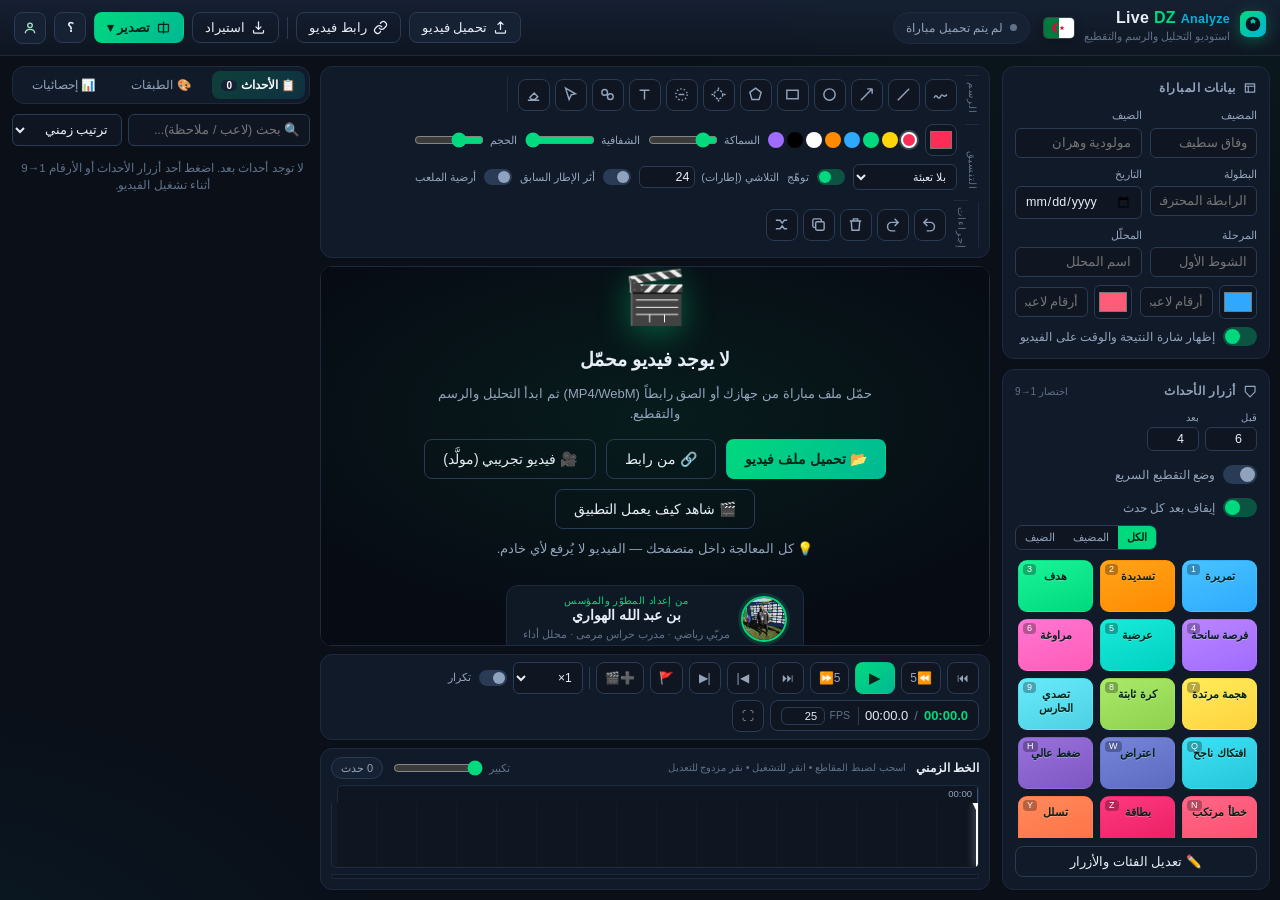
==== commit d41677b4: "Rename index . html to index.html" ====
--- a/index.html
+++ b/index.html
@@ -2,10 +2,571 @@
 <html lang="ar" dir="rtl">
 <head>
 <meta charset="UTF-8" />
-<meta name="viewport" content="width=device-width, initial-scale=1.0" />
+<meta name="viewport" content="width=device-width, initial-scale=1.0, viewport-fit=cover" />
 <title>Live DZ Analyze — استوديو تحليل الفيديو الرياضي</title>
 <link rel="icon" href="data:image/svg+xml,%3Csvg xmlns='http://www.w3.org/2000/svg' viewBox='0 0 32 32'%3E%3Crect width='32' height='32' rx='8' fill='%2300d97e'/%3E%3Cpath d='M16 6a10 10 0 100 20 10 10 0 000-20zm0 3l3.6 2.6-1.4 4.2h-4.4L12.4 11.6 16 9z' fill='%230b1220'/%3E%3C/svg%3E" />
-<link rel="stylesheet" href="styles.css" />
+<style>
+/* ==========================================================
+   Live DZ Analyze — stylesheet
+   ========================================================== */
+:root{
+  --bg:#0a0f18; --bg2:#0f1622; --panel:#111a28; --panel2:#162133; --line:#1e2b3f;
+  --line2:#2a3b55; --txt:#e6edf7; --txt2:#93a4bd; --txt3:#5f7189;
+  --acc:#00d97e; --acc2:#00b3d9; --danger:#ff4d6d; --warn:#ffb020; --info:#2ea9ff;
+  --r:12px; --r2:8px;
+  --sh:0 10px 30px rgba(0,0,0,.45);
+  --f:"Segoe UI","Noto Naskh Arabic","Noto Sans Arabic",Tahoma,Arial,sans-serif;
+}
+*{box-sizing:border-box;margin:0;padding:0}
+[hidden]{display:none !important}
+html,body{height:100%}
+body{
+  font-family:var(--f); background:
+    radial-gradient(1200px 600px at 100% -10%,rgba(0,217,126,.07),transparent 60%),
+    radial-gradient(900px 500px at -10% 110%,rgba(0,179,217,.07),transparent 60%),
+    var(--bg);
+  color:var(--txt); overflow:hidden; font-size:13.5px; line-height:1.5;
+  -webkit-font-smoothing:antialiased;
+}
+::-webkit-scrollbar{width:9px;height:9px}
+::-webkit-scrollbar-track{background:transparent}
+::-webkit-scrollbar-thumb{background:var(--line2);border-radius:9px}
+::-webkit-scrollbar-thumb:hover{background:#3b5274}
+
+/* ---------- topbar ---------- */
+.topbar{
+  height:56px;display:flex;align-items:center;gap:14px;padding:0 14px;
+  background:linear-gradient(180deg,rgba(22,33,51,.95),rgba(15,22,34,.95));
+  border-bottom:1px solid var(--line); backdrop-filter:blur(8px); position:relative; z-index:50;
+}
+.brand{display:flex;align-items:center;gap:10px;min-width:210px}
+.logo{filter:drop-shadow(0 3px 8px rgba(0,217,126,.35))}
+.brand-text strong{font-size:16px;letter-spacing:.3px;display:block;line-height:1.1}
+.brand-text strong span{color:var(--acc)}
+.brand-text strong em.sub{font-style:normal;color:var(--acc2);font-size:12.5px;font-weight:600}
+.brand-text em{font-style:normal;font-size:10.5px;color:var(--txt3)}
+.flag-dz{
+  display:inline-flex;align-items:center;border-radius:4px;overflow:hidden;
+  box-shadow:0 0 0 1px rgba(255,255,255,.18),0 2px 8px rgba(0,0,0,.35);flex:0 0 auto;
+}
+.btn.icon.dev{color:#9fe8c4}
+.btn.icon.dev:hover{color:#fff;border-color:var(--acc)}
+.match-chip{
+  display:flex;align-items:center;gap:7px;background:var(--panel2);border:1px solid var(--line);
+  padding:6px 12px;border-radius:999px;font-size:12px;color:var(--txt2);max-width:340px;
+  overflow:hidden;text-overflow:ellipsis;white-space:nowrap;
+}
+.match-chip .dot{width:7px;height:7px;border-radius:50%;background:var(--txt3);flex:0 0 auto}
+.match-chip.live .dot{background:var(--acc);box-shadow:0 0 0 4px rgba(0,217,126,.15)}
+.topbar-actions{margin-inline-start:auto;display:flex;align-items:center;gap:8px}
+.sep{width:1px;height:22px;background:var(--line2)}
+.spacer{flex:1}
+
+/* ---------- buttons ---------- */
+.btn{
+  display:inline-flex;align-items:center;gap:6px;background:var(--panel2);color:var(--txt);
+  border:1px solid var(--line2);padding:7px 12px;border-radius:var(--r2);cursor:pointer;
+  font-family:inherit;font-size:12.5px;transition:.15s;white-space:nowrap;
+}
+.btn:hover{background:#1c2a40;border-color:#3a5276;transform:translateY(-1px)}
+.btn:active{transform:translateY(0)}
+.btn.primary{background:linear-gradient(135deg,var(--acc),#00b894);border-color:transparent;color:#04241a;font-weight:700}
+.btn.primary:hover{filter:brightness(1.1)}
+.btn.ghost{background:transparent}
+.btn.ghost:hover{background:var(--panel2)}
+.btn.danger{color:#ffd7df;border-color:#5a2334}
+.btn.danger:hover{background:#3a1520}
+.btn.icon{width:32px;justify-content:center;padding:7px 0;font-weight:700}
+.btn.wide{width:100%;justify-content:center;margin-top:8px}
+.btn.big{padding:11px 18px;font-size:14px}
+.btn.tiny{padding:4px 8px;font-size:11px}
+.btn[disabled]{opacity:.45;pointer-events:none}
+.ic{width:15px;height:15px;fill:none;stroke:currentColor;stroke-width:2;stroke-linecap:round;stroke-linejoin:round;flex:0 0 auto}
+
+.dropdown{position:relative}
+.menu{
+  position:absolute;top:calc(100% + 6px);inset-inline-end:0;background:var(--panel2);
+  border:1px solid var(--line2);border-radius:var(--r2);box-shadow:var(--sh);min-width:270px;
+  padding:6px;display:none;z-index:80;
+}
+.menu.open{display:block;animation:pop .14s ease}
+.menu button{
+  display:block;width:100%;text-align:start;background:none;border:0;color:var(--txt);
+  padding:8px 10px;border-radius:6px;cursor:pointer;font-family:inherit;font-size:12.5px;
+}
+.menu button:hover{background:#1d2b41}
+@keyframes pop{from{opacity:0;transform:translateY(-4px)}to{opacity:1;transform:none}}
+
+/* ---------- layout ---------- */
+.stage{display:grid;grid-template-columns:300px minmax(0,1fr) 330px;height:calc(100vh - 56px);gap:10px;padding:10px}
+.panel{display:flex;flex-direction:column;gap:10px;min-height:0;overflow-y:auto;overflow-x:hidden;padding-inline-end:2px}
+.center{display:flex;flex-direction:column;gap:8px;min-width:0;min-height:0}
+
+.card{background:var(--panel);border:1px solid var(--line);border-radius:var(--r);padding:12px}
+.card.grow{flex:1;display:flex;flex-direction:column;min-height:280px}
+.card-title{
+  font-size:12px;color:var(--txt2);display:flex;align-items:center;gap:7px;margin-bottom:10px;
+  text-transform:uppercase;letter-spacing:.5px;font-weight:700;
+}
+.card-title .ic{width:14px;height:14px}
+.hint-inline{font-size:10px;color:var(--txt3);font-weight:400;margin-inline-start:auto;text-transform:none;letter-spacing:0}
+.muted{color:var(--txt2);font-size:12px}
+.small{font-size:11px}
+
+/* ---------- forms ---------- */
+label{display:flex;flex-direction:column;gap:4px;font-size:11px;color:var(--txt2)}
+input,select,textarea{
+  background:var(--bg2);border:1px solid var(--line2);color:var(--txt);border-radius:6px;
+  padding:7px 9px;font-family:inherit;font-size:12.5px;outline:none;transition:.15s;width:100%;
+}
+input:focus,select:focus,textarea:focus{border-color:var(--acc);box-shadow:0 0 0 3px rgba(0,217,126,.12)}
+input[type=color]{padding:2px;height:34px;cursor:pointer}
+input[type=range]{padding:0;height:20px;accent-color:var(--acc);background:none;border:0}
+textarea{resize:vertical}
+.grid2{display:grid;grid-template-columns:1fr 1fr;gap:8px}
+.grid2.teams{margin-top:8px}
+label.full{margin-top:8px}
+.teambox{display:flex;gap:6px;align-items:center}
+.teambox input[type=color]{width:38px;flex:0 0 38px}
+.mini-f{flex-direction:row;align-items:center;gap:6px;font-size:11px;white-space:nowrap}
+.mini-f input[type=range]{width:70px}
+.mini-f input[type=number]{width:56px;padding:3px 5px}
+
+.switch{flex-direction:row;align-items:center;gap:8px;cursor:pointer;font-size:12px;color:var(--txt2);margin-top:6px}
+.switch input{display:none}
+.switch .track{
+  width:34px;height:19px;border-radius:999px;background:var(--line2);position:relative;transition:.18s;flex:0 0 auto;
+}
+.switch .track::after{
+  content:"";position:absolute;top:2px;inset-inline-start:2px;width:15px;height:15px;border-radius:50%;
+  background:#8fa3bf;transition:.18s;
+}
+.switch input:checked + .track{background:rgba(0,217,126,.3)}
+.switch input:checked + .track::after{inset-inline-start:17px;background:var(--acc)}
+.switch.mini{font-size:11px;margin-top:0}
+.switch.mini .track{width:28px;height:16px}
+.switch.mini .track::after{width:12px;height:12px}
+.switch.mini input:checked + .track::after{inset-inline-start:14px}
+.chk{flex-direction:row;align-items:center;gap:4px;font-size:11px}
+.chk input{width:auto}
+
+/* ---------- event buttons ---------- */
+.tag-tools{display:flex;flex-wrap:wrap;gap:8px;align-items:center;margin-bottom:10px}
+.rollbox{display:flex;gap:6px}
+.rollbox label{font-size:10px;gap:2px}
+.rollbox input{width:52px;padding:4px 6px;text-align:center}
+.filter-team{display:flex;background:var(--bg2);border:1px solid var(--line2);border-radius:7px;overflow:hidden;margin-inline-start:auto}
+.filter-team button{background:none;border:0;color:var(--txt2);padding:5px 9px;cursor:pointer;font-family:inherit;font-size:11px}
+.filter-team button.on{background:var(--acc);color:#04241a;font-weight:700}
+
+.buttons{display:grid;grid-template-columns:repeat(3,1fr);gap:7px;overflow-y:auto;padding-inline-end:3px}
+.ebtn{
+  position:relative;border:1px solid transparent;border-radius:9px;padding:9px 6px 7px;cursor:pointer;
+  color:#04241a;font-family:inherit;font-weight:700;font-size:11px;line-height:1.25;
+  display:flex;flex-direction:column;align-items:center;gap:3px;transition:.12s;min-height:52px;
+  text-shadow:0 1px 0 rgba(255,255,255,.25);
+}
+.ebtn:hover{transform:translateY(-2px);filter:brightness(1.08);box-shadow:0 6px 16px rgba(0,0,0,.35)}
+.ebtn:active{transform:scale(.96)}
+.ebtn .k{
+  position:absolute;top:3px;inset-inline-end:4px;font-size:9px;background:rgba(0,0,0,.28);
+  color:#fff;padding:0 4px;border-radius:4px;font-weight:400;text-shadow:none;
+}
+.ebtn .cnt{
+  position:absolute;bottom:3px;inset-inline-start:4px;font-size:9px;background:rgba(0,0,0,.3);
+  color:#fff;padding:0 4px;border-radius:4px;font-weight:400;text-shadow:none;
+}
+.ebtn.flash{animation:flash .35s ease}
+@keyframes flash{0%{box-shadow:0 0 0 0 rgba(255,255,255,.7)}100%{box-shadow:0 0 0 18px rgba(255,255,255,0)}}
+
+/* ---------- toolrail ---------- */
+.toolrail{
+  display:flex;gap:10px;align-items:stretch;background:var(--panel);border:1px solid var(--line);
+  border-radius:var(--r);padding:8px 10px;flex-wrap:wrap;
+}
+.toolgroup{display:flex;gap:8px;align-items:center}
+.tg-label{
+  writing-mode:vertical-rl;font-size:9.5px;color:var(--txt3);letter-spacing:1px;text-transform:uppercase;
+  border-inline-end:1px solid var(--line);padding-inline-end:6px;align-self:stretch;display:flex;align-items:center;
+}
+.tgroup{display:flex;gap:5px;align-items:center;flex-wrap:wrap}
+.tgroup.styles{gap:8px}
+.tool{
+  width:32px;height:32px;display:grid;place-items:center;background:var(--bg2);border:1px solid var(--line2);
+  border-radius:8px;cursor:pointer;color:var(--txt2);transition:.13s;padding:0;
+}
+.tool svg{width:17px;height:17px}
+.tool:hover{color:var(--txt);border-color:#3a5276;background:#1b2739}
+.tool.on{background:linear-gradient(135deg,var(--acc),#00b894);color:#04241a;border-color:transparent;box-shadow:0 4px 12px rgba(0,217,126,.3)}
+.tool.danger:hover{color:#ffb3c1;border-color:#7a2b3d;background:#2a141c}
+.tool.danger.on{background:var(--danger);color:#fff}
+.rail-sep{width:1px;background:var(--line);margin:2px 0}
+.palette{display:flex;gap:3px}
+.palette button{width:16px;height:16px;border-radius:50%;border:2px solid transparent;cursor:pointer;padding:0;transition:.12s}
+.palette button:hover{transform:scale(1.2)}
+.palette button.on{border-color:#fff;box-shadow:0 0 0 2px rgba(255,255,255,.2)}
+#drawColor{width:32px;height:32px;flex:0 0 32px;border-radius:8px;border:1px solid var(--line2)}
+#fillMode{width:104px;padding:5px 6px;font-size:11px}
+
+/* ---------- player ---------- */
+.player-wrap{
+  position:relative;background:#000;border:1px solid var(--line);border-radius:var(--r);
+  overflow:hidden;flex:1;min-height:220px;display:grid;place-items:center;
+}
+#video{width:100%;height:100%;object-fit:contain;display:block;background:#000}
+#drawCanvas{position:absolute;inset:0;width:100%;height:100%;pointer-events:none}
+.hit-layer{position:absolute;inset:0;cursor:crosshair;z-index:5;touch-action:none;-webkit-user-select:none;user-select:none;-webkit-tap-highlight-color:transparent}
+.hit-layer.grab{cursor:default}
+.hit-layer.move{cursor:move}
+.player-empty{
+  position:absolute;inset:0;display:flex;flex-direction:column;align-items:center;justify-content:center;
+  gap:10px;text-align:center;background:
+    radial-gradient(600px 300px at 50% 40%,rgba(0,217,126,.08),transparent 70%),#070c14;z-index:10;padding:20px;
+}
+.pe-ic{font-size:52px;filter:drop-shadow(0 6px 16px rgba(0,217,126,.4))}
+.player-empty h2{font-size:19px}
+.player-empty p{color:var(--txt2);max-width:460px;font-size:13px}
+.pe-actions{display:flex;gap:10px;margin-top:6px;flex-wrap:wrap;justify-content:center}
+.pe-note{font-size:11px;color:var(--txt3)}
+
+.player-overlay{position:absolute;inset:0;pointer-events:none;z-index:6}
+.scoreline{
+  position:absolute;top:12px;inset-inline-start:12px;display:flex;align-items:center;gap:0;
+  border-radius:8px;overflow:hidden;font-weight:800;font-size:15px;box-shadow:0 6px 20px rgba(0,0,0,.5);
+}
+.sc-team{padding:5px 11px;color:#fff;text-shadow:0 1px 2px rgba(0,0,0,.5)}
+.sc-score{background:#0b1220;color:#fff;padding:5px 12px;font-variant-numeric:tabular-nums;letter-spacing:1px}
+.sc-clock{background:rgba(11,18,32,.9);color:#9fe8c4;padding:5px 10px;font-size:13px;font-variant-numeric:tabular-nums}
+.ov-badge{
+  position:absolute;top:12px;inset-inline-end:12px;background:rgba(11,18,32,.88);border:1px solid var(--line2);
+  color:#fff;padding:5px 11px;border-radius:8px;font-size:13px;font-weight:700;display:none;
+  box-shadow:0 6px 20px rgba(0,0,0,.5);
+}
+.ov-badge.show{display:block;animation:pop .2s ease}
+
+.floating-edit{
+  position:absolute;z-index:20;background:rgba(11,18,32,.96);border:1px solid var(--line2);border-radius:10px;
+  padding:10px;box-shadow:var(--sh);width:290px;
+}
+.floating-edit input[type=text],.floating-edit input:not([type]){width:100%}
+.fe-row{display:flex;gap:6px;align-items:center;margin-top:8px}
+.fe-row input[type=color]{width:32px;flex:0 0 32px}
+.fe-row input[type=number]{width:60px;flex:0 0 60px}
+.fe-ok{
+  margin-inline-start:auto;background:var(--acc);color:#04241a;border:0;padding:6px 12px;border-radius:6px;
+  cursor:pointer;font-family:inherit;font-weight:700;font-size:12px;
+}
+
+/* ---------- transport ---------- */
+.transport{
+  display:flex;align-items:center;gap:6px;background:var(--panel);border:1px solid var(--line);
+  border-radius:var(--r);padding:7px 10px;flex-wrap:wrap;
+}
+.tbtn{
+  background:var(--bg2);border:1px solid var(--line2);color:var(--txt2);border-radius:8px;cursor:pointer;
+  min-width:32px;height:32px;padding:0 8px;font-family:inherit;font-size:12px;transition:.13s;
+}
+.tbtn:hover{color:var(--txt);border-color:#3a5276;background:#1b2739}
+.tbtn.play{
+  width:40px;background:linear-gradient(135deg,var(--acc),#00b894);color:#04241a;border-color:transparent;font-size:15px;
+}
+.tbtn.play:hover{filter:brightness(1.1)}
+#speed{width:70px;height:32px;padding:0 6px;font-size:12px}
+.timecode{display:flex;align-items:center;gap:6px;font-variant-numeric:tabular-nums;font-size:13px;
+  background:var(--bg2);border:1px solid var(--line2);border-radius:8px;padding:5px 10px}
+.tc-sep{color:var(--txt3)}
+#tcCur{color:var(--acc);font-weight:700}
+.tc-fps{color:var(--txt3);font-size:10.5px;display:flex;gap:4px;align-items:center;border-inline-start:1px solid var(--line2);padding-inline-start:8px}
+.tc-fps input{width:44px;padding:2px 4px;font-size:11px;text-align:center}
+
+/* ---------- timeline ---------- */
+.timeline-card{background:var(--panel);border:1px solid var(--line);border-radius:var(--r);padding:8px 10px 10px}
+.timeline-head{display:flex;align-items:center;gap:10px;margin-bottom:6px;font-size:12px}
+.zoom-f{flex-direction:row;align-items:center;gap:6px;font-size:11px;color:var(--txt3)}
+.zoom-f input{width:90px}
+.count-pill{background:var(--panel2);border:1px solid var(--line2);border-radius:999px;padding:2px 9px;font-size:11px;color:var(--txt2)}
+.ruler{
+  position:relative;height:18px;background:var(--bg2);border-radius:5px 5px 0 0;overflow:hidden;
+  border:1px solid var(--line);border-bottom:0;
+}
+.ruler .tick{position:absolute;top:0;height:100%;border-inline-start:1px solid var(--line2);padding:1px 5px;font-size:9.5px;color:var(--txt3);white-space:nowrap}
+.ruler .tick.major{border-inline-start-color:#3b5274;color:var(--txt2)}
+.track-scroll{overflow-x:auto;overflow-y:hidden;border:1px solid var(--line);border-top:0;border-radius:0 0 5px 5px}
+.track{position:relative;height:64px;background:
+  repeating-linear-gradient(90deg,rgba(255,255,255,.02) 0 1px,transparent 1px 40px),var(--bg2)}
+.clips{position:absolute;inset:0}
+.clip{
+  position:absolute;top:4px;height:34px;border-radius:6px;cursor:pointer;overflow:hidden;
+  display:flex;align-items:center;padding:0 6px;font-size:10.5px;font-weight:700;color:#04241a;
+  border:1px solid rgba(0,0,0,.25);transition:box-shadow .12s;min-width:6px;
+  text-shadow:0 1px 0 rgba(255,255,255,.2);
+}
+.clip:hover{box-shadow:0 0 0 2px rgba(255,255,255,.5)}
+.clip.sel{box-shadow:0 0 0 2px #fff,0 6px 18px rgba(0,0,0,.5);z-index:3}
+.clip .cl-label{overflow:hidden;text-overflow:ellipsis;white-space:nowrap;pointer-events:none}
+.clip .cl-num{
+  position:absolute;top:2px;inset-inline-end:3px;font-size:8.5px;background:rgba(0,0,0,.3);color:#fff;
+  border-radius:3px;padding:0 3px;font-weight:400;text-shadow:none;
+}
+.clip .handle{position:absolute;top:0;width:7px;height:100%;cursor:ew-resize;background:rgba(0,0,0,.22);opacity:0}
+.clip:hover .handle{opacity:1}
+.clip .handle.s{inset-inline-start:0;border-radius:6px 0 0 6px}
+.clip .handle.e{inset-inline-end:0;border-radius:0 6px 6px 0}
+.clip .teamstripe{position:absolute;bottom:0;inset-inline-start:0;height:3px;width:100%}
+.drawmarks{position:absolute;inset-inline:0;bottom:4px;height:18px;pointer-events:none}
+.dmark{
+  position:absolute;bottom:2px;width:5px;height:12px;border-radius:2px;pointer-events:auto;cursor:pointer;
+  border:1px solid rgba(0,0,0,.35);
+}
+.dmark:hover{transform:scaleY(1.3)}
+.playhead{position:absolute;top:0;bottom:0;width:2px;background:#fff;pointer-events:none;z-index:6;box-shadow:0 0 8px rgba(255,255,255,.8)}
+.playhead span{
+  position:absolute;top:-1px;inset-inline-start:-4px;width:10px;height:10px;background:#fff;
+  clip-path:polygon(0 0,100% 0,50% 100%);
+}
+.seekbar{height:5px;background:var(--bg2);border:1px solid var(--line);border-radius:999px;margin-top:6px;cursor:pointer;overflow:hidden;touch-action:none;-webkit-tap-highlight-color:transparent}
+.seekfill{height:100%;width:0;background:linear-gradient(90deg,var(--acc),var(--acc2))}
+
+/* ---------- left panel ---------- */
+.tabs{display:flex;gap:4px;background:var(--panel);border:1px solid var(--line);border-radius:var(--r);padding:4px}
+.tab{
+  flex:1;background:none;border:0;color:var(--txt2);padding:7px 4px;border-radius:8px;cursor:pointer;
+  font-family:inherit;font-size:11.5px;transition:.13s;display:flex;align-items:center;justify-content:center;gap:4px;
+}
+.tab:hover{color:var(--txt);background:var(--panel2)}
+.tab.on{background:linear-gradient(135deg,rgba(0,217,126,.2),rgba(0,179,217,.15));color:#fff;font-weight:700}
+.tab span{background:var(--panel2);border-radius:999px;padding:0 5px;font-size:10px}
+.tabpane{display:none;flex:1;min-height:0;flex-direction:column;gap:8px}
+.tabpane.on{display:flex}
+.search-row{display:flex;gap:6px}
+.search-row select{width:110px;flex:0 0 auto}
+.eventlist{overflow-y:auto;display:flex;flex-direction:column;gap:6px;padding-inline-end:3px;flex:1;min-height:120px}
+.ev{
+  display:flex;gap:9px;align-items:flex-start;background:var(--panel);border:1px solid var(--line);
+  border-radius:9px;padding:8px 9px;cursor:pointer;transition:.13s;position:relative;overflow:hidden;
+}
+.ev::before{content:"";position:absolute;inset-inline-start:0;top:0;bottom:0;width:4px;background:var(--c,#888)}
+.ev:hover{border-color:#3a5276;background:var(--panel2);transform:translateX(-2px)}
+.ev.sel{border-color:var(--acc);box-shadow:0 0 0 1px var(--acc)}
+.ev-time{font-variant-numeric:tabular-nums;font-size:11px;color:var(--acc);font-weight:700;min-width:44px;padding-top:1px}
+.ev-body{flex:1;min-width:0}
+.ev-title{font-size:12.5px;font-weight:700;display:flex;align-items:center;gap:5px}
+.ev-title .badge{font-size:9.5px;padding:1px 5px;border-radius:4px;font-weight:700}
+.badge.ok{background:rgba(0,217,126,.18);color:#7ff0bd}
+.badge.no{background:rgba(255,77,109,.18);color:#ff9fb0}
+.badge.tm{background:rgba(46,169,255,.16);color:#9ad3ff}
+.ev-meta{font-size:11px;color:var(--txt3);margin-top:2px;display:flex;gap:6px;flex-wrap:wrap}
+.ev-note{font-size:11px;color:var(--txt2);margin-top:3px;border-top:1px dashed var(--line2);padding-top:3px}
+.ev-acts{display:flex;gap:3px;opacity:0;transition:.13s}
+.ev:hover .ev-acts{opacity:1}
+.ev-acts button{
+  background:var(--bg2);border:1px solid var(--line2);color:var(--txt2);border-radius:5px;width:22px;height:22px;
+  cursor:pointer;font-size:11px;padding:0;
+}
+.ev-acts button:hover{color:#fff;border-color:#3a5276}
+
+/* layers */
+.layers-body{overflow-y:auto;display:flex;flex-direction:column;gap:8px;flex:1;min-height:120px}
+.layers-body h4{font-size:11.5px;color:var(--txt2);display:flex;align-items:center;gap:6px;margin-top:4px}
+.layerlist{display:flex;flex-direction:column;gap:5px}
+.layeritem{
+  display:flex;align-items:center;gap:7px;background:var(--panel);border:1px solid var(--line);
+  border-radius:8px;padding:6px 8px;font-size:11.5px;cursor:pointer;
+}
+.layeritem:hover{border-color:#3a5276;background:var(--panel2)}
+.layeritem.sel{border-color:var(--acc)}
+.layeritem .sw{width:12px;height:12px;border-radius:4px;flex:0 0 auto;border:1px solid rgba(255,255,255,.25)}
+.layeritem .nm{flex:1;min-width:0;overflow:hidden;text-overflow:ellipsis;white-space:nowrap}
+.layeritem .tm{color:var(--acc);font-variant-numeric:tabular-nums;font-size:10.5px}
+.layeritem button{background:none;border:0;color:var(--txt3);cursor:pointer;font-size:13px;padding:0 2px}
+.layeritem button:hover{color:var(--danger)}
+.empty-note{color:var(--txt3);font-size:11.5px;padding:6px 4px;text-align:center}
+
+/* stats */
+.stats-body{overflow-y:auto;display:flex;flex-direction:column;gap:12px;flex:1;min-height:120px;padding-bottom:10px}
+.stat-card{background:var(--panel);border:1px solid var(--line);border-radius:var(--r);padding:11px}
+.stat-card h4{font-size:12px;color:var(--txt2);margin-bottom:9px;display:flex;align-items:center;gap:6px}
+.kpis{display:grid;grid-template-columns:1fr 1fr;gap:8px}
+.kpi{background:var(--bg2);border:1px solid var(--line);border-radius:9px;padding:9px;text-align:center}
+.kpi b{display:block;font-size:22px;color:var(--acc);line-height:1.1;font-variant-numeric:tabular-nums}
+.kpi span{font-size:10.5px;color:var(--txt3)}
+.bar-row{display:flex;align-items:center;gap:7px;margin-bottom:6px;font-size:11.5px}
+.bar-row .lbl{width:96px;flex:0 0 96px;overflow:hidden;text-overflow:ellipsis;white-space:nowrap;color:var(--txt2)}
+.bar-row .bar{flex:1;height:15px;background:var(--bg2);border-radius:5px;overflow:hidden;position:relative}
+.bar-row .bar i{display:block;height:100%;border-radius:5px;transition:width .4s ease}
+.bar-row .val{width:26px;text-align:end;font-variant-numeric:tabular-nums;color:var(--txt2);flex:0 0 26px}
+.duel{display:flex;gap:8px;align-items:center;margin-bottom:7px;font-size:11.5px}
+.duel .side{width:26px;text-align:center;font-weight:700;font-variant-numeric:tabular-nums}
+.duel .duelbar{flex:1;height:16px;background:var(--bg2);border-radius:5px;display:flex;overflow:hidden}
+.duel .duelbar i{height:100%;transition:width .4s}
+.duel .duelbar .h{background:var(--info)}
+.duel .duelbar .a{background:var(--danger)}
+.duel .duellbl{width:100px;flex:0 0 100px;font-size:11px;color:var(--txt2);text-align:center;overflow:hidden;text-overflow:ellipsis;white-space:nowrap}
+table.tbl{width:100%;border-collapse:collapse;font-size:11.5px}
+table.tbl th{text-align:start;color:var(--txt3);font-weight:600;padding:4px 6px;border-bottom:1px solid var(--line);font-size:10.5px}
+table.tbl td{padding:4px 6px;border-bottom:1px solid rgba(30,43,63,.6);color:var(--txt2)}
+table.tbl td.n{font-variant-numeric:tabular-nums;text-align:center}
+.pitchmini{width:100%;aspect-ratio:16/9;background:#0d3b23;border:1px solid var(--line2);border-radius:8px;position:relative;overflow:hidden}
+.pitchmini .zone{position:absolute;display:grid;place-items:center;font-size:12px;font-weight:700;color:rgba(255,255,255,.85);
+  background:rgba(255,255,255,.06);border:1px solid rgba(255,255,255,.12)}
+.pitchmini .lines{position:absolute;inset:0;pointer-events:none}
+
+/* ---------- modal ---------- */
+.modal{
+  position:fixed;inset:0;background:rgba(4,8,14,.72);backdrop-filter:blur(4px);z-index:100;
+  display:grid;place-items:center;padding:16px;animation:fade .15s ease;
+}
+@keyframes fade{from{opacity:0}to{opacity:1}}
+.modal-card{
+  background:var(--panel);border:1px solid var(--line2);border-radius:14px;box-shadow:var(--sh);
+  width:min(560px,100%);max-height:92vh;display:flex;flex-direction:column;animation:rise .18s ease;
+}
+.modal-card.wide{width:min(760px,100%)}
+.modal-card.xl{width:min(1080px,100%)}
+@keyframes rise{from{transform:translateY(14px);opacity:0}to{transform:none;opacity:1}}
+.modal-head{display:flex;align-items:center;gap:10px;padding:13px 15px;border-bottom:1px solid var(--line)}
+.modal-head h3{font-size:15px}
+.modal-body{padding:15px;overflow-y:auto}
+.modal-foot{display:flex;gap:8px;align-items:center;padding:12px 15px;border-top:1px solid var(--line)}
+
+.cat-picker{display:grid;grid-template-columns:repeat(4,1fr);gap:6px;margin-bottom:12px}
+.cat-picker button{
+  border:1px solid transparent;border-radius:8px;padding:7px 4px;cursor:pointer;font-family:inherit;
+  font-size:10.5px;font-weight:700;color:#04241a;text-shadow:0 1px 0 rgba(255,255,255,.2);opacity:.55;transition:.13s;
+}
+.cat-picker button.on{opacity:1;box-shadow:0 0 0 2px #fff}
+.cat-table{display:flex;flex-direction:column;gap:6px;margin-bottom:10px}
+.cat-row{display:grid;grid-template-columns:44px 1fr 78px 78px 34px;gap:6px;align-items:center}
+.cat-row input[type=color]{width:44px;height:30px}
+.cat-row input.k{width:78px}
+.cat-row button{background:var(--bg2);border:1px solid var(--line2);color:var(--txt3);border-radius:6px;height:30px;cursor:pointer}
+.cat-row button:hover{color:var(--danger);border-color:#7a2b3d}
+.cat-row.head{font-size:10.5px;color:var(--txt3)}
+.cat-row.head div{padding:0 4px}
+
+.nudge-row{display:flex;gap:5px;align-items:center;flex-wrap:wrap;margin-top:10px;font-size:11.5px;color:var(--txt2)}
+.nbtn{
+  background:var(--bg2);border:1px solid var(--line2);color:var(--txt2);border-radius:6px;padding:4px 8px;
+  cursor:pointer;font-family:inherit;font-size:11px;
+}
+.nbtn:hover{color:#fff;border-color:#3a5276}
+.nbtn.on{background:var(--acc);color:#04241a;border-color:transparent;font-weight:700}
+.nbtn.accent{background:rgba(0,217,126,.15);color:#7ff0bd;border-color:rgba(0,217,126,.4)}
+.nudge-toggle{display:flex;gap:3px;background:var(--bg2);border:1px solid var(--line2);border-radius:7px;padding:2px}
+
+.kb-grid{display:grid;grid-template-columns:1fr 1fr;gap:7px}
+.kb{display:flex;align-items:center;gap:8px;font-size:12px;color:var(--txt2)}
+.kb kbd{
+  background:var(--bg2);border:1px solid var(--line2);border-bottom-width:2px;border-radius:5px;padding:2px 7px;
+  font-family:ui-monospace,monospace;font-size:11px;color:var(--txt);min-width:26px;text-align:center;
+}
+
+/* assembly */
+.asm-body{display:grid;grid-template-columns:1fr 330px;gap:14px}
+.asm-list-wrap{display:flex;flex-direction:column;min-height:0}
+.asm-head{display:flex;align-items:center;gap:6px;margin-bottom:8px;font-size:12px}
+.asm-list{
+  overflow-y:auto;display:flex;flex-direction:column;gap:6px;background:var(--bg2);border:1px solid var(--line);
+  border-radius:9px;padding:8px;max-height:430px;min-height:220px;
+}
+.asm-item{
+  display:grid;grid-template-columns:26px 1fr auto;gap:8px;align-items:center;background:var(--panel2);
+  border:1px solid var(--line);border-radius:8px;padding:7px 9px;cursor:grab;
+}
+.asm-item.drag{opacity:.4}
+.asm-item.over{border-color:var(--acc);box-shadow:0 0 0 1px var(--acc)}
+.asm-item .idx{background:var(--bg);border-radius:6px;text-align:center;font-size:11px;color:var(--txt3);padding:3px 0}
+.asm-item .nm{font-size:12px;font-weight:600;overflow:hidden;text-overflow:ellipsis;white-space:nowrap}
+.asm-item .sub{font-size:10.5px;color:var(--txt3);font-variant-numeric:tabular-nums}
+.asm-item .ctrls{display:flex;gap:3px;align-items:center}
+.asm-item .ctrls input{width:60px;padding:3px 5px;font-size:11px;text-align:center}
+.asm-item .ctrls button{background:var(--bg);border:1px solid var(--line);color:var(--txt3);border-radius:5px;width:24px;height:24px;cursor:pointer;padding:0;font-size:12px}
+.asm-item .ctrls button:hover{color:#fff;border-color:#3a5276}
+.asm-item .ctrls button.del:hover{color:var(--danger)}
+.asm-settings h4{font-size:12.5px;margin-bottom:9px;color:var(--txt2)}
+.render-box{margin-top:12px;display:flex;flex-direction:column;gap:8px}
+.render-progress{height:8px;background:var(--bg2);border-radius:99px;overflow:hidden;border:1px solid var(--line)}
+.rp-bar{height:100%;width:0;background:linear-gradient(90deg,var(--acc),var(--acc2));transition:width .2s}
+.render-status{font-size:11.5px;color:var(--txt2);min-height:16px}
+#renderPreview{width:100%;border-radius:8px;border:1px solid var(--line2);background:#000}
+
+/* toast */
+.toast-wrap{position:fixed;bottom:18px;inset-inline-start:18px;display:flex;flex-direction:column;gap:8px;z-index:200}
+.toast{
+  background:var(--panel2);border:1px solid var(--line2);border-inline-start:4px solid var(--acc);
+  border-radius:9px;padding:9px 14px;box-shadow:var(--sh);font-size:12.5px;animation:slide .2s ease;max-width:340px;
+}
+.toast.err{border-inline-start-color:var(--danger)}
+.toast.warn{border-inline-start-color:var(--warn)}
+@keyframes slide{from{transform:translateX(-20px);opacity:0}to{transform:none;opacity:1}}
+
+@media (max-width:1300px){
+  .stage{grid-template-columns:270px minmax(0,1fr) 300px}
+  .buttons{grid-template-columns:repeat(3,1fr)}
+}
+@media (max-width:1080px){
+  body{overflow:auto}
+  .stage{grid-template-columns:1fr;height:auto}
+  .panel{max-height:none}
+}
+
+/* ---------- بطاقة المطور في الشاشة الافتتاحية ---------- */
+.pe-dev{
+  display:flex;align-items:center;gap:11px;margin-top:16px;background:rgba(17,26,40,.85);
+  border:1px solid var(--line);border-radius:12px;padding:8px 16px;
+}
+.pe-dev img{width:46px;height:46px;border-radius:50%;object-fit:cover;border:2px solid var(--acc);box-shadow:0 0 0 3px rgba(0,217,126,.15)}
+.pe-dev-fallback{display:none;width:46px;height:46px;border-radius:50%;background:linear-gradient(135deg,var(--acc),#00b894);color:#04241a;font-weight:800;place-items:center;font-size:14px}
+.pe-dev .pe-dev-label{display:block;font-size:9.5px;color:var(--acc);letter-spacing:.4px}
+.pe-dev b{display:block;font-size:13.5px;line-height:1.2}
+.pe-dev div > span:last-child{font-size:10.5px;color:var(--txt3)}
+
+/* ---------- نافذة حول التطبيق ---------- */
+.about-body{display:flex;flex-direction:column;gap:16px}
+.about-hero{display:flex;gap:14px;align-items:center}
+.about-hero h2{font-size:24px}
+.about-hero h2 span{color:var(--acc)}
+.about-tag{color:var(--txt2);font-size:12.5px;max-width:560px;margin-top:4px}
+.about-cols{display:grid;grid-template-columns:1fr 1fr;gap:14px}
+.about-col{background:var(--bg2);border:1px solid var(--line);border-radius:10px;padding:12px}
+.about-col h4{font-size:13px;color:var(--acc);margin-bottom:8px}
+.about-col ul,.about-col ol{padding-inline-start:18px;display:flex;flex-direction:column;gap:6px;font-size:12px;color:var(--txt2)}
+.about-col li b{color:var(--txt)}
+.about-dev{
+  display:flex;align-items:center;gap:14px;background:linear-gradient(135deg,rgba(0,217,126,.1),rgba(0,179,217,.08));
+  border:1px solid rgba(0,217,126,.35);border-radius:12px;padding:12px 16px;
+}
+.about-dev-photo{position:relative;flex:0 0 92px}
+.about-dev-photo img{width:92px;height:92px;border-radius:50%;object-fit:cover;border:3px solid var(--acc);box-shadow:0 8px 22px rgba(0,0,0,.5)}
+.about-dev-photo .dev-fallback{display:none;width:92px;height:92px;border-radius:50%;background:var(--acc);color:#04241a;font-weight:800;place-items:center;font-size:22px}
+.dev-flag-badge{position:absolute;bottom:-4px;inset-inline-end:-6px;border-radius:4px;overflow:hidden;box-shadow:0 3px 10px rgba(0,0,0,.55);background:#fff}
+.about-dev-label{font-size:10.5px;color:var(--acc);letter-spacing:.4px;display:block}
+.about-dev-info b{font-size:19px;display:block;line-height:1.3}
+.about-dev-roles{font-size:12px;color:var(--txt2);display:block;margin-top:3px}
+.about-foot{text-align:center;color:var(--txt3);font-size:11px;border-top:1px dashed var(--line2);padding-top:10px}
+@media (max-width:820px){.about-cols{grid-template-columns:1fr}}
+
+/* ---------- نافذة الفيديو التوضيحي ---------- */
+.tour-body{display:flex;flex-direction:column;gap:10px}
+#tourVideo{width:100%;border-radius:10px;border:1px solid var(--line2);background:#000;aspect-ratio:16/9}
+.tour-status{font-size:12.5px;color:var(--txt2);min-height:18px}
+.tour-actions{display:flex;gap:8px}
+
+/* ==========================================================
+   تحسينات اللمس — هواتف وأجهزة لوحية (المدرب ميدانياً)
+   ========================================================== */
+@media (pointer:coarse){
+  .seekbar{height:12px;margin-top:8px}
+  .hit-layer{cursor:default}
+  .palette{gap:6px}
+  .palette button{width:24px;height:24px}
+  #drawColor{width:38px;height:38px;flex:0 0 38px}
+  .btn{min-height:40px}
+  .tbtn{min-width:36px;min-height:36px}
+  #hitLayer,.seekbar{touch-action:none}
+}
+
+</style>
 </head>
 <body>
 
@@ -197,7 +758,7 @@
         </div>
         <p class="pe-note">💡 كل المعالجة داخل متصفحك — الفيديو لا يُرفع لأي خادم.</p>
         <div class="pe-dev">
-          <img src="assets/dev.jpg" alt="" onerror="this.style.display='none';this.nextElementSibling.style.display='grid'" />
+          <img src="[data-uri]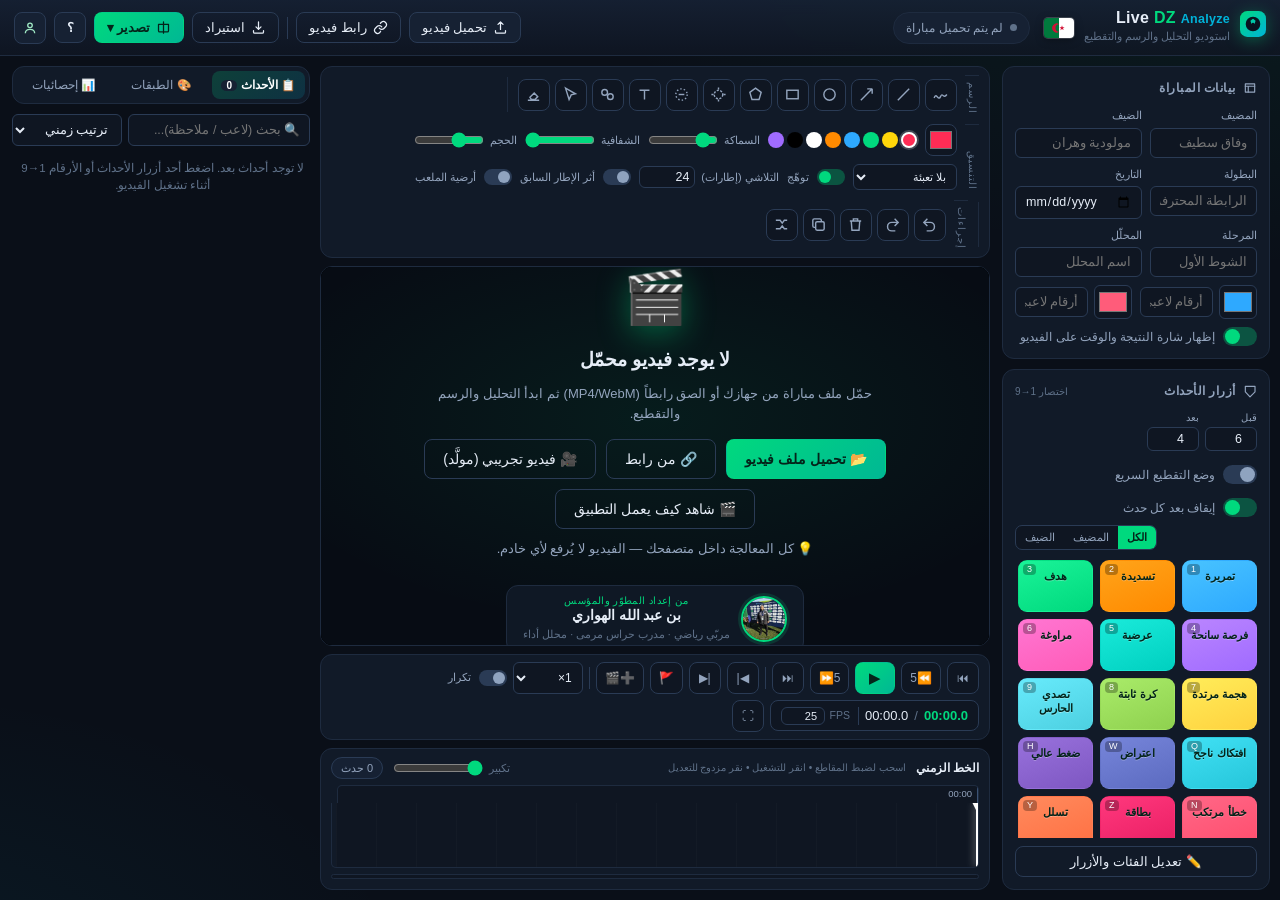
==== commit 6cd542f4: "🚀 Live DZ Analyze — نشر النسخة المدمجة + إصلاح إخفاء النوافذ + تحسينات اللمس" ====
--- a/index.html
+++ b/index.html
@@ -5,6 +5,36 @@
 <meta name="viewport" content="width=device-width, initial-scale=1.0, viewport-fit=cover" />
 <title>Live DZ Analyze — استوديو تحليل الفيديو الرياضي</title>
 <link rel="icon" href="data:image/svg+xml,%3Csvg xmlns='http://www.w3.org/2000/svg' viewBox='0 0 32 32'%3E%3Crect width='32' height='32' rx='8' fill='%2300d97e'/%3E%3Cpath d='M16 6a10 10 0 100 20 10 10 0 000-20zm0 3l3.6 2.6-1.4 4.2h-4.4L12.4 11.6 16 9z' fill='%230b1220'/%3E%3C/svg%3E" />
+<!-- ===== PWA ===== -->
+<link rel="manifest" href="manifest.webmanifest" />
+<meta name="theme-color" content="#0b1220" />
+<meta name="apple-mobile-web-app-capable" content="yes" />
+<meta name="apple-mobile-web-app-status-bar-style" content="black-translucent" />
+<meta name="apple-mobile-web-app-title" content="Live DZ" />
+<meta name="mobile-web-app-capable" content="yes" />
+<link rel="apple-touch-icon" href="[data-uri]" />
+
+<!-- ===== المشاركة على الشبكات (واتساب/فيسبوك/تويتر) ===== -->
+<meta property="og:type" content="website" />
+<meta property="og:site_name" content="Live DZ Analyze" />
+<meta property="og:title" content="Live DZ Analyze — استوديو تحليل الفيديو الرياضي" />
+<meta property="og:description" content="تقطيع 24 فئة · رسم تكتيكي على الفيديو · سبورة تشكيلات · إحصائيات ومونتاج وتصدير. مصنوع في الجزائر 🇩🇿 ويعمل بلا إنترنت." />
+<meta property="og:image" content="https://analyse-vedio.vercel.app/og-image.jpg" />
+<meta property="og:image:width" content="1200" />
+<meta property="og:image:height" content="630" />
+<meta property="og:image:alt" content="Live DZ Analyze — استوديو تحليل الفيديو الرياضي" />
+<meta property="og:url" content="https://analyse-vedio.vercel.app/" />
+<meta property="og:locale" content="ar_DZ" />
+<meta name="twitter:card" content="summary_large_image" />
+<meta name="twitter:title" content="Live DZ Analyze — استوديو تحليل الفيديو الرياضي" />
+<meta name="twitter:description" content="تقطيع · رسم تكتيكي · سبورة · إحصائيات ومونتاج — مصنوع في الجزائر 🇩🇿" />
+
+<!-- ===== وصف محرك البحث ===== -->
+<meta name="description" content="استوديو جزائري لتحليل مقاطع الفيديو الرياضية: تقطيع 24 فئة أحداث، رسم تكتيكي على الفيديو، سبورة تشكيلات، إحصائيات، مونتاج وتصدير WebM/PDF/CSV/XML. من إعداد بن عبد الله الهواري." />
+<meta name="author" content="بن عبد الله الهواري" />
+<meta name="keywords" content="تحليل فيديو رياضي, تكتيك, كرة القدم, الجزائر, مدرب, حارس مرمى, Live DZ Analyze" />
+
+<link rel="icon" type="image/png" sizes="32x32" href="[data-uri]" />
 <style>
 /* ==========================================================
    Live DZ Analyze — stylesheet
@@ -758,7 +788,7 @@
         </div>
         <p class="pe-note">💡 كل المعالجة داخل متصفحك — الفيديو لا يُرفع لأي خادم.</p>
         <div class="pe-dev">
-          <img src="[data-uri]" alt="" onerror="this.style.display='none';this.nextElementSibling.style.display='grid'" />
+          <img src="[data-uri]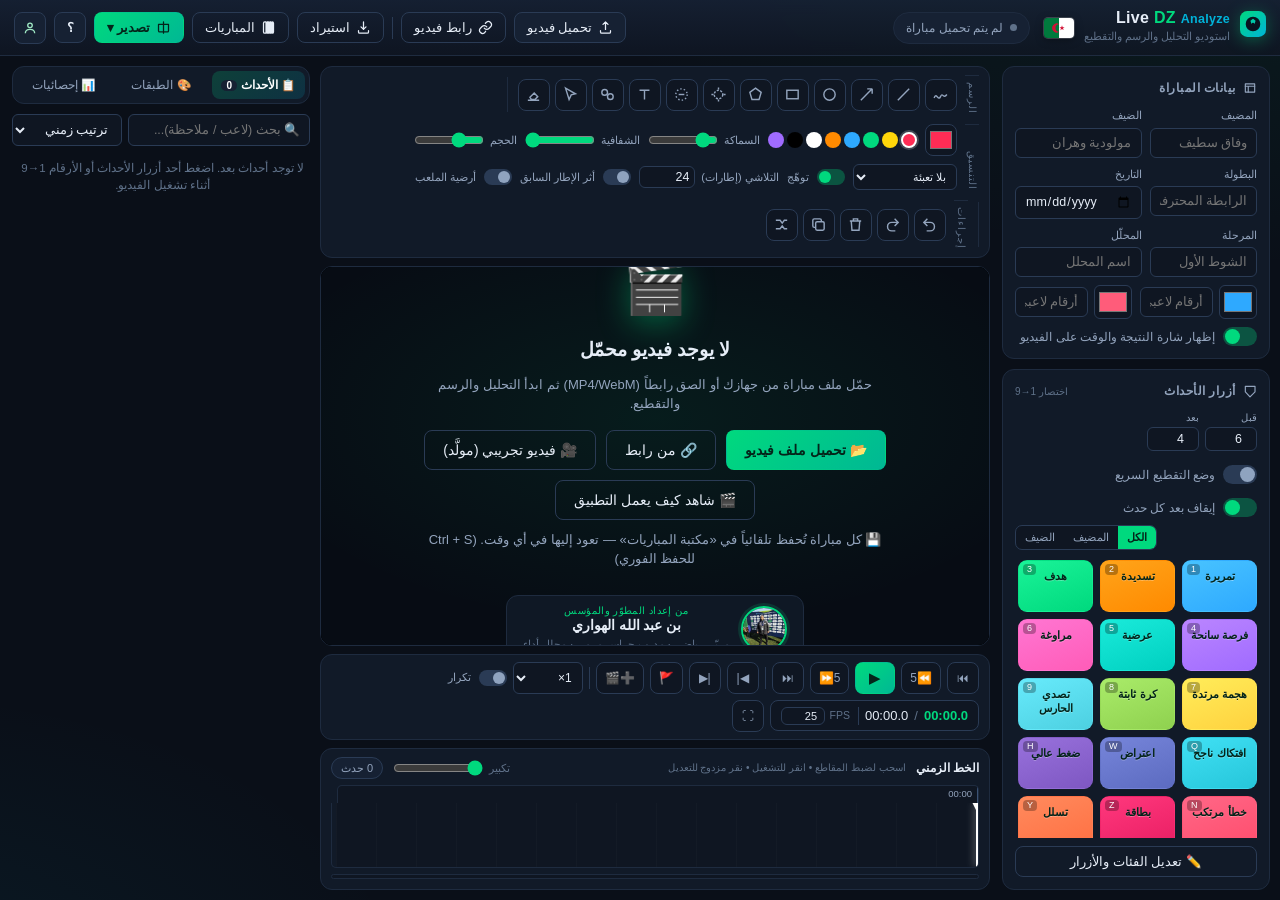
==== commit 0282f6a7: "🚀 Live DZ Analyze — نشر النسخة المدمجة + إصلاح إخفاء النوافذ + تحسينات اللمس" ====
--- a/index.html
+++ b/index.html
@@ -596,6 +596,73 @@
   #hitLayer,.seekbar{touch-action:none}
 }
 
+/* ==========================================================
+   مكتبة المباريات (المرحلة 1: الثقة)
+   ========================================================== */
+.lib-btn{position:relative}
+.lib-count{display:inline-block;min-width:18px;padding:0 5px;margin-inline-start:4px;border-radius:9px;
+  background:var(--acc);color:#04241a;font-size:10.5px;font-weight:800;line-height:16px;text-align:center}
+.lib-count:empty{display:none}
+
+.lib-note{font-size:12px;padding:8px 11px;border-radius:8px;margin-bottom:10px;line-height:1.5}
+.lib-note.warn{background:rgba(255,197,61,.12);border:1px solid rgba(255,197,61,.35);color:#ffd76a}
+.lib-note.ok{background:rgba(0,217,126,.1);border:1px solid rgba(0,217,126,.3);color:#7ef0b8}
+
+.lib-bar{display:flex;align-items:center;gap:8px;flex-wrap:wrap;margin-bottom:12px}
+.lib-search{flex:0 1 240px;min-width:150px;background:var(--bg2);border:1px solid var(--line2);color:var(--txt);
+  border-radius:8px;padding:8px 11px;font-family:inherit;font-size:12.5px;outline:none}
+.lib-search:focus{border-color:var(--acc)}
+.lib-search::-webkit-search-cancel-button{filter:invert(.6)}
+
+.lib-list{display:flex;flex-direction:column;gap:8px;max-height:52vh;overflow:auto;padding:2px;
+  border:1px solid var(--line);border-radius:10px;background:rgba(0,0,0,.14)}
+.lib-empty{text-align:center;color:var(--txt3);font-size:12.5px;padding:34px 16px;line-height:1.7}
+.lib-empty b{display:block;font-size:14px;color:var(--txt2);margin-bottom:6px}
+
+.lib-item{display:flex;align-items:center;gap:11px;padding:10px 12px;border-radius:9px;
+  background:var(--bg2);border:1px solid var(--line);transition:.12s}
+.lib-item:hover{border-color:var(--line2);background:var(--bg3,#151d2a)}
+.lib-item.cur{border-color:var(--acc);box-shadow:0 0 0 1px rgba(0,217,126,.25)}
+.lib-item.cur::before{content:'●';color:var(--acc);font-size:9px;flex:0 0 auto}
+.lib-item:not(.cur)::before{content:'○';color:var(--txt3);font-size:9px;flex:0 0 auto}
+
+.lib-thumb{flex:0 0 46px;height:46px;border-radius:8px;overflow:hidden;background:#0b1220;
+  border:1px solid var(--line2);display:grid;place-items:center;font-size:19px}
+.lib-main{flex:1 1 auto;min-width:0}
+.lib-title{font-size:13.5px;font-weight:700;white-space:nowrap;overflow:hidden;text-overflow:ellipsis}
+.lib-meta{font-size:11px;color:var(--txt3);margin-top:3px;display:flex;gap:9px;flex-wrap:wrap}
+.lib-meta b{color:var(--txt2);font-weight:600}
+.lib-actions{display:flex;gap:5px;flex:0 0 auto}
+.lib-actions button{border:1px solid var(--line2);background:transparent;color:var(--txt2);
+  border-radius:7px;padding:6px 9px;font-family:inherit;font-size:11.5px;cursor:pointer;transition:.12s;white-space:nowrap}
+.lib-actions button:hover{color:var(--txt);border-color:var(--acc);background:rgba(0,217,126,.08)}
+.lib-actions button.danger:hover{color:#ff8095;border-color:#ff5c7a;background:rgba(255,92,122,.08)}
+
+.lib-foot{display:flex;align-items:center;gap:12px;margin-top:12px;padding-top:11px;
+  border-top:1px dashed var(--line2);font-size:11px;color:var(--txt3);flex-wrap:wrap}
+.lib-usage{display:flex;align-items:center;gap:8px;flex:0 1 320px}
+.lib-bar-bg{flex:1 1 auto;height:6px;border-radius:99px;background:var(--bg2);border:1px solid var(--line);overflow:hidden}
+.lib-bar-bg i{display:block;height:100%;width:0%;background:linear-gradient(90deg,var(--acc),#00b3d9);transition:width .4s}
+.lib-mode{flex:0 0 auto;line-height:1.5}
+.lib-mode b{color:var(--txt2);font-weight:600}
+
+/* نافذة تأكيد الحذف */
+.confirm-body{display:flex;flex-direction:column;gap:12px}
+.confirm-body p{font-size:13px;color:var(--txt2);line-height:1.6}
+.confirm-body p b{color:var(--txt)}
+
+@media (max-width:820px){
+  .lib-bar{flex-direction:column;align-items:stretch}
+  .lib-search{flex:1 1 auto}
+  .lib-item{flex-wrap:wrap}
+  .lib-main{flex:1 1 100%;order:-1}
+  .lib-thumb{order:-2}
+}
+
+/* زر خطر (تأكيد الحذف) */
+.btn.danger{background:linear-gradient(135deg,#ff5c7a,#d21034);color:#fff;border-color:transparent}
+.btn.danger:hover{filter:brightness(1.08)}
+
 </style>
 </head>
 <body>
@@ -638,6 +705,10 @@
     <div class="sep"></div>
     <button class="btn ghost" id="btnImport"><svg class="ic" viewBox="0 0 24 24"><path d="M4 17v2a2 2 0 002 2h12a2 2 0 002-2v-2M12 3v12m0 0l4-4m-4 4l-4-4"/></svg>استيراد</button>
     <input type="file" id="importInput" accept=".json,application/json" hidden />
+    <button class="btn ghost lib-btn" id="btnMatches" title="مكتبة المباريات — كل مبارياتك محفوظة">
+      <svg class="ic" viewBox="0 0 24 24"><path d="M4 5a2 2 0 012-2h2v18H6a2 2 0 01-2-2V5zM10 3h2v18h-2zM14 3h2v18h-2zM18 3h0a2 2 0 012 2v14a2 2 0 01-2 2h0V3z"/></svg>
+      المباريات <span class="lib-count" id="libCount"></span>
+    </button>
     <div class="dropdown">
       <button class="btn primary" id="btnExport"><svg class="ic" viewBox="0 0 24 24"><path d="M20 7v10a2 2 0 01-2 2H6a2 2 0 01-2-2V7M4 7h16M12 21V3"/></svg>تصدير ▾</button>
       <div class="menu" id="exportMenu">
@@ -786,7 +857,7 @@
           <button class="btn ghost big" id="btnDemo">🎥 فيديو تجريبي (مولَّد)</button>
           <button class="btn ghost big" id="btnTour">🎬 شاهد كيف يعمل التطبيق</button>
         </div>
-        <p class="pe-note">💡 كل المعالجة داخل متصفحك — الفيديو لا يُرفع لأي خادم.</p>
+        <p class="pe-note">💾 كل مباراة تُحفظ تلقائياً في «مكتبة المباريات» — تعود إليها في أي وقت. (Ctrl + S للحفظ الفوري)</p>
         <div class="pe-dev">
           <img src="[data-uri]" alt="" onerror="this.style.display='none';this.nextElementSibling.style.display='grid'" />
           <span class="pe-dev-fallback">ب.ع.ه</span>
@@ -1143,6 +1214,64 @@
   </div>
 </div>
 
+<!-- ===================== نافذة مكتبة المباريات ===================== -->
+<div class="modal" id="matchesModal" hidden>
+  <div class="modal-card wide">
+    <div class="modal-head">
+      <h3>📚 مكتبة المباريات</h3>
+      <div class="spacer"></div>
+      <button class="tbtn" id="matchesClose">✕</button>
+    </div>
+    <div class="modal-body">
+      <div class="lib-note" id="libNote" hidden></div>
+
+      <div class="lib-bar">
+        <button class="btn primary" id="btnNewMatch">
+          <svg class="ic" viewBox="0 0 24 24"><path d="M12 5v14M5 12h14"/></svg>مباراة جديدة
+        </button>
+        <input class="lib-search" id="libSearch" type="search" placeholder="🔍 بحث في المباريات…" />
+        <div class="spacer"></div>
+        <button class="btn ghost" id="btnBackup" title="تنزيل نسخة احتياطية من كل المباريات">
+          <svg class="ic" viewBox="0 0 24 24"><path d="M4 17v2a2 2 0 002 2h12a2 2 0 002-2v-2M12 3v12m0 0l4-4m-4 4l-4-4"/></svg>نسخة احتياطية
+        </button>
+        <button class="btn ghost" id="btnRestore" title="استرجاع نسخة احتياطية">
+          <svg class="ic" viewBox="0 0 24 24"><path d="M4 17v2a2 2 0 002 2h12a2 2 0 002-2v-2M12 15V3m0 12l-4-4m4 4l4-4"/></svg>استرجاع
+        </button>
+        <input type="file" id="restoreInput" accept=".json,application/json" hidden />
+      </div>
+
+      <div class="lib-list" id="libList"></div>
+
+      <div class="lib-foot">
+        <div class="lib-usage">
+          <div class="lib-bar-bg"><i id="usageBar"></i></div>
+          <span id="usageText">…</span>
+        </div>
+        <div class="lib-mode" id="modeText"></div>
+      </div>
+    </div>
+  </div>
+</div>
+
+<!-- ===================== نافذة التأكيد ===================== -->
+<div class="modal" id="confirmModal" hidden>
+  <div class="modal-card">
+    <div class="modal-head">
+      <h3 id="confirmTitle">تأكيد</h3>
+      <div class="spacer"></div>
+      <button class="tbtn" id="confirmClose">✕</button>
+    </div>
+    <div class="modal-body">
+      <div class="confirm-body" id="confirmBody"></div>
+    </div>
+    <div class="modal-foot">
+      <div class="spacer"></div>
+      <button class="btn ghost" id="confirmCancel">إلغاء</button>
+      <button class="btn primary" id="confirmOk">تأكيد</button>
+    </div>
+  </div>
+</div>
+
 <div class="toast-wrap" id="toastWrap"></div>
 
 <script>
@@ -1271,6 +1400,276 @@
     $, $$, el, pad, fmt, fmtClock, fmtLong, round, uid, clamp, hexToRgba, shade,
     esc, debounce, download, readFile, toast, store, bus
   };
+})(window);
+
+</script>
+<script>
+/* db.js */
+/* db.js */
+/* ==========================================================
+   Live DZ Analyze — db.js
+   طبقة تخزين مكتبة المباريات (المرحلة 1: الثقة)
+
+   الهدف: لا تضيع بيانات المستخدم أبداً.
+
+   التسلسل الاحتياطي (الأقوى أولاً):
+     1) IndexedDB   — السعة: مئات الميغابايت، لا يُمحى تلقائياً  → الوضع الموصى به
+     2) localStorage — احتياطي إن رفض المتصفح IndexedDB (سقف ~5MB)
+     3) الذاكرة      — إن حُجب كل شيء (إطارات مقيدة) + تنبيه للمستخدم
+
+   كما تتكفّل بترحيل بيانات النسخة القديمة تلقائياً (بلا فقدان).
+   ========================================================== */
+(function (global) {
+  'use strict';
+
+  const DB_NAME = 'livedz.analyze';
+  const DB_VER = 1;
+  const STORE = 'matches';
+  const META = 'meta';
+  const LS_LIB = 'livedz.library.v1';       // احتياطي localStorage
+  const LS_LEGACY = 'livedz.analyze.project.v1';  // مفتاح النسخة القديمة (مشروع واحد)
+
+  const OPEN_TIMEOUT = 2500;               // لو تأخّر IndexedDB ننتقل للاحتياطي
+
+  /* ---------- أدوات ---------- */
+  function newId() {
+    return 'm' + Date.now().toString(36) + Math.random().toString(36).slice(2, 7);
+  }
+
+  function titleOf(rec) {
+    const m = (rec && rec.state && rec.state.match) || {};
+    const a = (m.homeName || '').trim(), b = (m.awayName || '').trim();
+    if (a || b) return (a || '؟') + ' × ' + (b || '؟');
+    return (rec && rec.state && rec.state.videoName) || 'مباراة بلا اسم';
+  }
+
+  /* ==========================================================
+     الطبقة 1: IndexedDB
+     ========================================================== */
+  const IDB = {
+    db: null,
+    open() {
+      return new Promise((resolve, reject) => {
+        if (!global.indexedDB) return reject(new Error('no-idb'));
+        let done = false;
+        const to = setTimeout(() => { if (!done) { done = true; reject(new Error('idb-timeout')); } }, OPEN_TIMEOUT);
+        let req;
+        try { req = indexedDB.open(DB_NAME, DB_VER); }
+        catch (e) { clearTimeout(to); return reject(e); }
+
+        req.onupgradeneeded = ev => {
+          const db = ev.target.result;
+          if (!db.objectStoreNames.contains(STORE)) {
+            const s = db.createObjectStore(STORE, { keyPath: 'id' });
+            s.createIndex('updated', 'updated');
+          }
+          if (!db.objectStoreNames.contains(META)) db.createObjectStore(META, { keyPath: 'k' });
+        };
+        req.onsuccess = () => {
+          if (done) { try { req.result.close(); } catch (e) { } return; }
+          done = true; clearTimeout(to);
+          this.db = req.result;
+          this.db.onversionchange = () => { try { this.db.close(); } catch (e) { } };
+          resolve(this.db);
+        };
+        req.onerror = () => { if (!done) { done = true; clearTimeout(to); reject(req.error || new Error('idb-error')); } };
+        req.onblocked = () => { if (!done) { done = true; clearTimeout(to); reject(new Error('idb-blocked')); } };
+      });
+    },
+    tx(store, mode) {
+      const t = this.db.transaction(store, mode);
+      return t.objectStore(store);
+    },
+    wrap(request) {
+      return new Promise((resolve, reject) => {
+        request.onsuccess = () => resolve(request.result);
+        request.onerror = () => reject(request.error);
+      });
+    },
+    async put(rec) { await this.wrap(this.tx(STORE, 'readwrite').put(rec)); return rec; },
+    async get(id) { return await this.wrap(this.tx(STORE, 'readonly').get(id)); },
+    async all() { return await this.wrap(this.tx(STORE, 'readonly').getAll()) || []; },
+    async del(id) { await this.wrap(this.tx(STORE, 'readwrite').delete(id)); },
+    async setMeta(k, v) { await this.wrap(this.tx(META, 'readwrite').put({ k, v })); },
+    async getMeta(k) { const r = await this.wrap(this.tx(META, 'readonly').get(k)); return r ? r.v : null; },
+    async clearAll() {
+      await this.wrap(this.tx(STORE, 'readwrite').clear());
+      await this.wrap(this.tx(META, 'readwrite').clear());
+    }
+  };
+
+  /* ==========================================================
+     الطبقة 2: localStorage (احتياطي)
+     ========================================================== */
+  const LS = {
+    read() {
+      try {
+        const raw = localStorage.getItem(LS_LIB);
+        return raw ? JSON.parse(raw) : { matches: {}, last: null };
+      } catch (e) { return { matches: {}, last: null }; }
+    },
+    write(d) {
+      try { localStorage.setItem(LS_LIB, JSON.stringify(d)); return true; }
+      catch (e) { return false; }   // ممتلئ أو محجوب
+    },
+    async put(rec) { const d = this.read(); d.matches[rec.id] = rec; if (!this.write(d)) throw new Error('ls-full'); return rec; },
+    async get(id) { return this.read().matches[id] || null; },
+    async all() { const d = this.read(); return Object.values(d.matches).sort((a, b) => (b.updated || 0) - (a.updated || 0)); },
+    async del(id) { const d = this.read(); delete d.matches[id]; if (d.last === id) d.last = null; this.write(d); },
+    async setMeta(k, v) { if (k === 'last') { const d = this.read(); d.last = v; this.write(d); } },
+    async getMeta(k) { return k === 'last' ? this.read().last : null; },
+    async clearAll() { this.write({ matches: {}, last: null }); }
+  };
+
+  /* ==========================================================
+     الطبقة 3: الذاكرة (الملاذ الأخير)
+     ========================================================== */
+  const MEM = {
+    matches: {},
+    last: null,
+    async put(r) { this.matches[r.id] = r; return r; },
+    async get(id) { return this.matches[id] || null; },
+    async all() { return Object.values(this.matches).sort((a, b) => (b.updated || 0) - (a.updated || 0)); },
+    async del(id) { delete this.matches[id]; if (this.last === id) this.last = null; },
+    async setMeta(k, v) { if (k === 'last') this.last = v; },
+    async getMeta(k) { return k === 'last' ? this.last : null; },
+    async clearAll() { this.matches = {}; this.last = null; }
+  };
+
+  /* ==========================================================
+     الواجهة الموحّدة
+     ========================================================== */
+  const MatchStore = {
+    mode: 'memory',       // 'idb' | 'local' | 'memory'
+    ready: false,
+    backend: MEM,
+    migrated: false,
+    onModeChange: null,
+
+    modeLabel() {
+      return this.mode === 'idb' ? 'IndexedDB (تخزين دائم)'
+           : this.mode === 'local' ? 'localStorage (احتياطي — سعة محدودة)'
+           : 'الذاكرة فقط (التخزين محجوب في هذا السياق)';
+    },
+    isDurable() { return this.mode === 'idb' || this.mode === 'local'; },
+
+    async init() {
+      if (this.ready) return this;
+      // 1) IndexedDB
+      try {
+        await IDB.open();
+        this.backend = IDB; this.mode = 'idb';
+      } catch (e) {
+        // 2) localStorage
+        const probe = '__livedz_probe__';
+        let lsOK = false;
+        try { localStorage.setItem(probe, '1'); localStorage.removeItem(probe); lsOK = true; } catch (e2) { lsOK = false; }
+        if (lsOK) { this.backend = LS; this.mode = 'local'; }
+        else { this.backend = MEM; this.mode = 'memory'; }
+      }
+      this.ready = true;
+      if (typeof this.onModeChange === 'function') { try { this.onModeChange(this.mode); } catch (e) { } }
+      // ترحيل النسخة القديمة إن وُجدت
+      try { await this.migrateLegacy(); } catch (e) { console.warn('migrate failed', e); }
+      return this;
+    },
+
+    /* ترحيل مشروع واحد (النسخة القديمة) إلى مكتبة */
+    async migrateLegacy() {
+      const existing = await this.all();
+      if (existing.length) return false;                 // المكتبة فيها شيء → لا نتدخل
+      let legacy = null;
+      try { const raw = localStorage.getItem(LS_LEGACY); if (raw) legacy = JSON.parse(raw); } catch (e) { }
+      if (!legacy) return false;
+      const rec = this.makeRecord(legacy);
+      if (rec.state && (rec.state.videoName || (rec.state.match && (rec.state.match.homeName || rec.state.match.awayName)) || (rec.state.events && rec.state.events.length))) {
+        await this.put(rec);
+        await this.setLast(rec.id);
+        this.migrated = true;
+        return true;
+      }
+      return false;
+    },
+
+    makeRecord(state, id) {
+      const now = Date.now();
+      return { id: id || newId(), created: now, updated: now, state: state };
+    },
+
+    titleOf,
+
+    async put(rec) {
+      rec.updated = Date.now();
+      await this.backend.put(rec);
+      // مرآة في localStorage عند العمل على IndexedDB (شبكة أمان إضافية للبيانات الصغيرة)
+      if (this.mode === 'idb') { try { LS.put(rec); } catch (e) { } }
+      return rec;
+    },
+    async get(id) { return await this.backend.get(id); },
+    async all() {
+      let list = [];
+      try { list = await this.backend.all() || []; } catch (e) { list = []; }
+      return list.sort((a, b) => (b.updated || 0) - (a.updated || 0));
+    },
+    async del(id) {
+      await this.backend.del(id);
+      if (this.mode === 'idb') { try { await LS.del(id); } catch (e) { } }
+    },
+    async setLast(id) { await this.backend.setMeta('last', id); if (this.mode === 'idb') { try { await LS.setMeta('last', id); } catch (e) { } } },
+    async getLast() { return await this.backend.getMeta('last'); },
+
+    async count() { try { return (await this.all()).length; } catch (e) { return 0; } },
+
+    /* المساحة المستعملة والحد المتاح */
+    async usage() {
+      let used = 0, quota = 0;
+      try {
+        if (navigator.storage && navigator.storage.estimate) {
+          const e = await navigator.storage.estimate();
+          used = e.usage || 0; quota = e.quota || 0;
+        }
+      } catch (e) { }
+      if (!used) {
+        // تقدير: مجموع حجم السجلات
+        try {
+          const all = await this.all();
+          used = new Blob([JSON.stringify(all)]).size;
+        } catch (e) { }
+      }
+      return { used, quota };
+    },
+
+    /* نسخة احتياطية شاملة */
+    async exportAll() {
+      const all = await this.all();
+      return {
+        app: 'Live DZ Analyze', kind: 'library-backup', version: 1,
+        exported: new Date().toISOString(), mode: this.mode, count: all.length, matches: all
+      };
+    },
+
+    /* استرجاع نسخة احتياطية — يدمج بلا حذف (يتخطى المكرر بنفس المعرّف) */
+    async importAll(data) {
+      const arr = (data && (data.matches || (Array.isArray(data) ? data : null))) || null;
+      if (!arr) throw new Error('صيغة غير معروفة');
+      let added = 0, skipped = 0;
+      for (const rec of arr) {
+        if (!rec || !rec.state) { skipped++; continue; }
+        const id = rec.id || newId();
+        const found = await this.get(id);
+        if (found) {
+          // نفس المعرّف: نحتفظ بالأحدث
+          if ((rec.updated || 0) > (found.updated || 0)) { rec.id = id; await this.put(rec); added++; }
+          else skipped++;
+        } else {
+          rec.id = id; await this.put(rec); added++;
+        }
+      }
+      return { added, skipped };
+    }
+  };
+
+  global.MatchStore = MatchStore;
 })(window);
 
 </script>
@@ -1762,6 +2161,8 @@
     ['Ctrl + Z', 'تراجع عن الرسم'], ['Ctrl + Y', 'إعادة'],
     ['Ctrl + D', 'نسخ الرسم لكل المقطع'],
     ['X', 'فتح المونتاج والتصدير'],
+    ['Ctrl + S', '💾 حفظ فوري للمباراة'],
+    ['Ctrl + O', '📚 فتح مكتبة المباريات'],
     ['Del', 'حذف الشكل/النص المحدد أو الحدث'],
     ['F', 'ملء الشاشة'], ['؟', 'هذه النافذة']
   ];
@@ -3030,6 +3431,29 @@
 
   const LS_KEY = 'livedz.analyze.project.v1';
 
+  /* حجم مقروء */
+  function kb(bytes) {
+    const b = bytes || 0;
+    if (b < 1024) return b + ' بايت';
+    if (b < 1024 * 1024) return (b / 1024).toFixed(1) + ' ك.ب';
+    if (b < 1024 * 1024 * 1024) return (b / 1048576).toFixed(1) + ' م.ب';
+    return (b / 1073741824).toFixed(2) + ' ج.ب';
+  }
+
+  /* وقت نسبي مقروء */
+  function when(ts) {
+    if (!ts) return '—';
+    const d = Date.now() - ts, m = Math.floor(d / 60000);
+    if (m < 1) return 'الآن';
+    if (m < 60) return 'قبل ' + m + ' د';
+    const h = Math.floor(m / 60);
+    if (h < 24) return 'قبل ' + h + ' س';
+    const days = Math.floor(h / 24);
+    if (days === 1) return 'أمس';
+    if (days < 30) return 'قبل ' + days + ' يوم';
+    return new Date(ts).toLocaleDateString('ar-DZ');
+  }
+
   function blankState() {
     return {
       match: {
@@ -3059,6 +3483,11 @@
     this.editing = null;
     this.nudgeEdge = 'start';
 
+    // ── المرحلة 1: الثقة ──
+    this.dirty = false;        // هناك تغييرات غير محفوظة
+    this.ready = false;        // لا نحفظ قبل استرجاع الجلسة (كي لا نطمس بيانات محفوظة)
+    this.curId = null;         // معرّف المباراة المفتوحة
+
     this.draw = new Draw(this);
     this.board = new Board(this);
     this.asm = new Assembly(this);
@@ -3071,6 +3500,7 @@
     this.refreshAll();
     this.loop();
     if (!store.ok) setTimeout(() => toast('تنبيه: التخزين المحلي غير متاح في هذا الإطار — الحفظ سيتم في الذاكرة فقط، صدّر مشروعك كـ JSON للاحتفاظ به.', 'warn', 6000), 800);
+    this.bootLibrary();
   }
 
   /* ============ الوقت والفيديو ============ */
@@ -3103,20 +3533,55 @@
   };
 
   /* ============ الحالة والحفظ ============ */
+  /* حالة المشروع القابلة للحفظ */
+  App.prototype.serialize = function () {
+    return {
+      match: this.state.match, cats: this.state.cats, events: this.state.events,
+      drawKeys: this.state.drawKeys, annos: this.state.annos, assembly: this.asm.items,
+      fps: this.state.fps, videoName: this.state.videoName, version: 1
+    };
+  };
+
+  /* حفظ فوري للمباراة الحالية في مكتبة المباريات */
+  App.prototype.saveNow = function () {
+    const self = this;
+    if (!self.ready) return Promise.resolve(false);
+    const job = (async () => {
+      let rec = self.curId ? await MatchStore.get(self.curId) : null;
+      if (!rec) {
+        rec = MatchStore.makeRecord(self.serialize());
+        self.curId = rec.id;
+      } else {
+        rec.state = self.serialize();
+      }
+      await MatchStore.put(rec);
+      await MatchStore.setLast(rec.id);
+      self.dirty = false;
+      self.lastSaved = Date.now();
+      self.updateLibBadge();
+      return true;
+    })();
+    self._saving = job;
+    return job.then(v => v).catch(e => { console.warn('save failed', e); return false; });
+  };
+
+  /* حفظ تلقائي مؤجّل بعد كل تغيير */
   App.prototype.markDirty = debounce(function () {
     const self = global.app;
-    if (!self) return;
-    store.set(LS_KEY, {
-      match: self.state.match, cats: self.state.cats, events: self.state.events,
-      drawKeys: self.state.drawKeys, annos: self.state.annos, assembly: self.asm.items,
-      fps: self.state.fps, videoName: self.state.videoName
-    });
-  }, 400);
-
-  App.prototype.load = function () {
-    const d = store.get(LS_KEY);
+    if (!self || !self.ready) return;
+    self.dirty = true;
+    self.saveNow();
+  }, 500);
+
+  /* تطبيق حالة مشروع (من المكتبة أو من JSON) على الواجهة */
+  App.prototype.applyState = function (d) {
     if (!d) return;
+    const keepCats = this.state.cats;
     try {
+      const fresh = blankState();
+      fresh.cats = keepCats;                       // الفئات المخصّصة تبقى عبر المباريات
+      this.state = fresh;
+      this.asm.items = [];
       this.state.match = Object.assign(this.state.match, d.match || {});
       if (d.cats && d.cats.length) this.state.cats = d.cats;
       this.state.events = d.events || [];
@@ -3126,7 +3591,7 @@
       this.state.fps = d.fps || 25;
       this.state.videoName = d.videoName || '';
       $('#fps').value = this.state.fps;
-    } catch (e) { console.warn('load failed', e); }
+    } catch (e) { console.warn('applyState failed', e); }
     // تعبئة الحقول
     const m = this.state.match;
     $('#fHome').value = m.homeName; $('#fAway').value = m.awayName;
@@ -3134,6 +3599,15 @@
     $('#fHalf').value = m.half; $('#fAnalyst').value = m.analyst;
     $('#fHomeColor').value = m.homeColor; $('#fAwayColor').value = m.awayColor;
     $('#fHomePlayers').value = m.homePlayers; $('#fAwayPlayers').value = m.awayPlayers;
+    // تنظيف حالة التحرير
+    this.selId = null;
+    if (this.draw) { this.draw.stack.length = 0; this.draw.stackR.length = 0; this.draw.sel = null; this.draw.polyPts = []; }
+  };
+
+  /* التحميل الأولي من مفتاح النسخة القديمة (يُستعمل للترحيل فقط) */
+  App.prototype.load = function () {
+    const d = store.get(LS_KEY);
+    if (d) this.applyState(d);
   };
 
   App.prototype.syncMatch = function () {
@@ -3699,6 +4173,12 @@
         return;
       }
       if (k === '?' || k === '؟') { e.preventDefault(); $('#btnHelp').click(); return; }
+      if (ctrl && (k === 's' || k === 'S')) {
+        e.preventDefault();
+        this.saveNow().then(ok => { if (ok) toast('💾 تم الحفظ', 'ok', 1500); else toast('تعذّر الحفظ', 'warn'); });
+        return;
+      }
+      if (ctrl && (k === 'o' || k === 'O')) { e.preventDefault(); $('#btnMatches').click(); return; }
 
       // أرقام 1-9 => أول 9 فئات
       if (/^[1-9]$/.test(k)) {
@@ -3974,6 +4454,15 @@
     // حول التطبيق + الفيديو التوضيحي + التجريبي
     $('#btnAbout').onclick = () => { $('#aboutModal').hidden = false; };
     $('#aboutClose').onclick = () => { $('#aboutModal').hidden = true; };
+
+    /* ── المرحلة 1: مكتبة المباريات ── */
+    $('#btnMatches').onclick = () => { $('#matchesModal').hidden = false; this.renderLib(); };
+    $('#matchesClose').onclick = () => { $('#matchesModal').hidden = true; };
+    $('#btnNewMatch').onclick = () => this.newMatch();
+    $('#libSearch').oninput = () => this.renderLib($('#libSearch').value.trim());
+    $('#btnBackup').onclick = () => this.backupAll();
+    $('#btnRestore').onclick = () => $('#restoreInput').click();
+    $('#restoreInput').onchange = e => { if (e.target.files[0]) this.restoreBackup(e.target.files[0]); e.target.value = ''; };
     $('#btnTour').onclick = () => { $('#tourModal').hidden = false; };
     $('#tourClose').onclick = () => { const v = $('#tourVideo'); v.pause(); $('#tourModal').hidden = true; };
     $('#btnMakeTour').onclick = () => Tour.make();
@@ -4083,8 +4572,299 @@
     requestAnimationFrame(tick);
   };
 
+
+  /* ==========================================================
+     مكتبة المباريات — المرحلة 1: الثقة
+     ========================================================== */
+
+  /* تأكيد أنيق بدل window.confirm */
+  App.prototype.ask = function (title, html, okLabel, danger) {
+    const self = this;
+    return new Promise(resolve => {
+      const m = $('#confirmModal');
+      $('#confirmTitle').textContent = title;
+      $('#confirmBody').innerHTML = html;
+      const ok = $('#confirmOk');
+      ok.textContent = okLabel || 'تأكيد';
+      ok.className = 'btn ' + (danger ? 'danger' : 'primary');
+      m.hidden = false;
+      const done = v => {
+        m.hidden = true;
+        ok.onclick = null; $('#confirmCancel').onclick = null; $('#confirmClose').onclick = null;
+        m.onclick = null;
+        resolve(v);
+      };
+      ok.onclick = () => done(true);
+      $('#confirmCancel').onclick = () => done(false);
+      $('#confirmClose').onclick = () => done(false);
+      m.onclick = e => { if (e.target === m) done(false); };
+    });
+  };
+
+  /* إعادة المشغّل إلى حالة «بلا فيديو» عند تبديل المباراة */
+  App.prototype.resetPlayer = function () {
+    try { this.videoEl.pause(); } catch (e) { }
+    try { this.videoEl.removeAttribute('src'); this.videoEl.load(); } catch (e) { }
+    this.hasVideo = false;
+    this.state.videoName = '';
+    $('#playerEmpty').hidden = false;
+    $('#matchChip').classList.remove('live');
+    $('#tcDur').textContent = '00:00.00';
+    $('#tcCur').textContent = '00:00.00';
+    this.refreshChip();
+  };
+
+  /* الإقلاع: فتح المخزن ثم استرجاع آخر جلسة */
+  App.prototype.bootLibrary = function () {
+    const self = this;
+    MatchStore.init().then(async () => {
+      if (!MatchStore.isDurable()) {
+        toast('تنبيه: التخزين محجوب في هذا السياق — الحفظ في الذاكرة فقط. صدّر «نسخة احتياطية» للاحتفاظ بعملك.', 'warn', 8000);
+      }
+      let opened = false;
+      const last = await MatchStore.getLast();
+      if (last) {
+        const rec = await MatchStore.get(last);
+        if (rec && rec.state) {
+          self.applyState(rec.state);
+          self.curId = rec.id;
+          opened = true;
+          self.refreshAll();
+          toast('↩︎ استُرجعت جلستك الأخيرة: ' + MatchStore.titleOf(rec));
+        }
+      }
+      if (!opened) {
+        const rec = MatchStore.makeRecord(self.serialize());
+        self.curId = rec.id;
+        await MatchStore.put(rec);
+        await MatchStore.setLast(rec.id);
+      }
+      self.ready = true;
+      self.updateLibBadge();
+      if (MatchStore.migrated) toast('✅ تم ترحيل مشروعك السابق إلى مكتبة المباريات', 'ok', 5000);
+    }).catch(e => { console.warn('bootLibrary', e); self.ready = true; });
+  };
+
+  App.prototype.updateLibBadge = function () {
+    MatchStore.count().then(n => {
+      const el = $('#libCount');
+      if (el) el.textContent = n > 1 ? String(n) : '';
+    }).catch(() => { });
+  };
+
+  /* إنشاء مباراة جديدة */
+  App.prototype.newMatch = async function () {
+    await this.saveNow();
+    const keepCats = this.state.cats;
+    this.resetPlayer();
+    this.curId = null;
+    this.applyState({ match: blankState().match, cats: keepCats, events: [], drawKeys: [], annos: [], assembly: [], fps: this.state.fps, videoName: '' });
+    this.dirty = true;
+    await this.saveNow();
+    this.refreshAll();
+    this.renderLib();
+    $('#libSearch').value = '';
+    toast('🆕 مباراة جديدة — ابدأ بتحميل الفيديو', 'ok');
+  };
+
+  /* فتح مباراة من المكتبة */
+  App.prototype.openMatch = async function (id) {
+    await this.saveNow();
+    if (id === this.curId) { $('#matchesModal').hidden = true; return; }
+    const rec = await MatchStore.get(id);
+    if (!rec) return toast('لم تُوجد المباراة', 'warn');
+    this.resetPlayer();
+    this.curId = id;
+    this.applyState(rec.state);
+    await MatchStore.setLast(id);
+    this.dirty = false;
+    this.refreshAll();
+    this.renderLib();
+    this.updateLibBadge();
+    toast('📂 فُتحت: ' + MatchStore.titleOf(rec));
+  };
+
+  /* نسخ مباراة */
+  App.prototype.duplicateMatch = async function (id) {
+    await this.saveNow();
+    const rec = await MatchStore.get(id);
+    if (!rec) return;
+    const copy = MatchStore.makeRecord(JSON.parse(JSON.stringify(rec.state)));
+    copy.copy = true;
+    await MatchStore.put(copy);
+    this.renderLib(); this.updateLibBadge();
+    toast('📑 تم إنشاء نسخة (ستظهر في المكتبة)');
+  };
+
+  /* حذف مباراة */
+  App.prototype.deleteMatch = async function (id) {
+    const rec = await MatchStore.get(id);
+    if (!rec) return;
+    const isCur = id === this.curId;
+    const n = (rec.state && rec.state.events) ? rec.state.events.length : 0;
+    const okDel = await this.ask(
+      '🗑 حذف المباراة',
+      '<p>هل تريد حذف <b>' + esc(MatchStore.titleOf(rec)) + '</b>؟<br>' +
+      'يحتوي على <b>' + n + '</b> حدث. لا يمكن الرجوع بعد الحذف.</p>',
+      'نعم، احذف', true);
+    if (!okDel) return;
+    await MatchStore.del(id);
+    if (isCur) {
+      const rest = await MatchStore.all();
+      this.resetPlayer();
+      if (rest.length) {
+        this.curId = rest[0].id;
+        this.applyState(rest[0].state);
+        await MatchStore.setLast(rest[0].id);
+      } else {
+        this.curId = null;
+        this.applyState({ match: blankState().match, cats: this.state.cats });
+        await this.saveNow();
+      }
+      this.refreshAll();
+    }
+    this.renderLib(); this.updateLibBadge();
+    toast('🗑 حُذفت المباراة');
+  };
+
+  /* تصدير مباراة واحدة بصيغة المشروع */
+  App.prototype.exportMatch = async function (id) {
+    await this.saveNow();
+    const rec = await MatchStore.get(id);
+    if (!rec) return;
+    const st = rec.state || {};
+    download(new Blob([JSON.stringify(st, null, 1)], { type: 'application/json' }),
+      'LiveDZ-' + MatchStore.titleOf(rec).replace(/[\\/:*?"<>|]/g, '-').slice(0, 48) + '.json');
+    toast('⬇️ تم تصدير المشروع');
+  };
+
+  /* نسخة احتياطية شاملة لكل المكتبة */
+  App.prototype.backupAll = async function () {
+    await this.saveNow();
+    const data = await MatchStore.exportAll();
+    if (!data.count) return toast('لا توجد مباريات للنسخ', 'warn');
+    download(new Blob([JSON.stringify(data)], { type: 'application/json' }),
+      'LiveDZ-backup-' + new Date().toISOString().slice(0, 10) + '.json');
+    toast('✅ نسخة احتياطية: ' + data.count + ' مباراة', 'ok', 4000);
+  };
+
+  /* استرجاع نسخة احتياطية */
+  App.prototype.restoreBackup = async function (file) {
+    try {
+      const d = JSON.parse(await readFile(file));
+      if (d && d.kind === 'library-backup' && Array.isArray(d.matches)) {
+        const r = await MatchStore.importAll(d);
+        this.renderLib(); this.updateLibBadge();
+        return toast('✅ استُعيدت ' + r.added + ' مباراة' + (r.skipped ? ' — تُخطّيت ' + r.skipped : ''), 'ok', 5000);
+      }
+      // ملف مشروع واحد → أضِفه كمباراة جديدة في المكتبة
+      await this.saveNow();
+      const rec = MatchStore.makeRecord(d);
+      await MatchStore.put(rec);
+      this.curId = rec.id;
+      await MatchStore.setLast(rec.id);
+      this.applyState(d);
+      this.refreshAll(); this.renderLib(); this.updateLibBadge();
+      toast('📥 استُوردت المباراة وأُضيفت للمكتبة', 'ok');
+    } catch (e) {
+      toast('ملف غير صالح: ' + e.message, 'err');
+    }
+  };
+
+  /* رسم قائمة المكتبة */
+  App.prototype.renderLib = async function (q) {
+    const box = $('#libList');
+    if (!box) return;
+    const all = await MatchStore.all();
+    const needle = (q || '').toLowerCase();
+
+    // المساحة والوضع
+    MatchStore.usage().then(u => {
+      const used = u.used || 0, quota = u.quota || 0;
+      const pct = quota ? Math.min(100, (used / quota) * 100) : 0;
+      $('#usageBar').style.width = (quota ? Math.max(2, pct) : 100 * (used ? 0.05 : 0)) + '%';
+      $('#usageText').textContent = quota
+        ? (kb(used) + ' من ' + kb(quota) + ' (' + pct.toFixed(pct < 1 ? 2 : 0) + '%)')
+        : (used ? kb(used) + ' مستعملة' : '—');
+    }).catch(() => { });
+    $('#modeText').innerHTML = 'التخزين: <b>' + MatchStore.modeLabel() + '</b>';
+
+    // تنبيه الوضع
+    const note = $('#libNote');
+    if (!MatchStore.isDurable()) {
+      note.hidden = false; note.className = 'lib-note warn';
+      note.innerHTML = '⚠️ <b>التخزين محجوب في هذا السياق</b> — عملك محفوظ في الذاكرة فقط وسيضيع عند إغلاق الصفحة. نزّل «نسخة احتياطية» للاحتفاظ به، أو افتح التطبيق في تبويب مستقل.';
+    } else if (MatchStore.mode === 'local') {
+      note.hidden = false; note.className = 'lib-note warn';
+      note.innerHTML = 'ℹ️ يعمل التطبيق على <b>localStorage</b> (سعة ~5 ميغابايت). لعدد كبير من المباريات، افتح الموقع في تبويب مستقل لتفعيل IndexedDB.';
+    } else {
+      note.hidden = true;
+    }
+
+    // التصفية
+    const list = needle ? all.filter(r => {
+      const t = MatchStore.titleOf(r) + ' ' + ((r.state.match && (r.state.match.competition + ' ' + r.state.match.analyst)) || '');
+      return t.toLowerCase().includes(needle);
+    }) : all;
+
+    if (!list.length) {
+      box.innerHTML = '<div class="lib-empty"><b>' + (needle ? 'لا نتائج للبحث' : 'المكتبة فارغة') + '</b>' +
+        (needle ? 'جرّب كلمة أخرى.' : 'اضغط «مباراة جديدة» للبدء، أو حمّل فيديو وابدأ التقطيع — يُحفظ تلقائياً هنا.') + '</div>';
+      return;
+    }
+
+    box.innerHTML = list.map(r => {
+      const st = r.state || {}, m = st.match || {};
+      const evs = (st.events || []).length;
+      const cur = r.id === this.curId;
+      const title = esc(MatchStore.titleOf(r)) + (r.copy ? ' <span class="lib-meta">(نسخة)</span>' : '');
+      const meta = [];
+      if (m.competition) meta.push('<span><b>' + esc(m.competition) + '</b></span>');
+      if (m.date) meta.push('<span>' + esc(m.date) + '</span>');
+      meta.push('<span><b>' + evs + '</b> حدث</span>');
+      if (st.videoName) meta.push('<span>🎬 ' + esc(String(st.videoName).slice(0, 26)) + '</span>');
+      meta.push('<span>آخر تحديث: ' + when(r.updated) + '</span>');
+      return '<div class="lib-item' + (cur ? ' cur' : '') + '" data-id="' + r.id + '">' +
+        '<div class="lib-thumb">' + (evs ? '🎬' : '📄') + '</div>' +
+        '<div class="lib-main"><div class="lib-title">' + title + '</div>' +
+        '<div class="lib-meta">' + meta.join('') + '</div></div>' +
+        '<div class="lib-actions">' +
+        (cur ? '<button data-act="close">الحالية</button>'
+             : '<button data-act="open">فتح</button>') +
+        '<button data-act="dup" title="إنشاء نسخة">نسخ</button>' +
+        '<button data-act="exp" title="تصدير المشروع">تصدير</button>' +
+        '<button data-act="del" class="danger" title="حذف">حذف</button>' +
+        '</div></div>';
+    }).join('');
+
+    // الأحداث
+    box.querySelectorAll('.lib-item').forEach(node => {
+      const id = node.dataset.id;
+      node.querySelectorAll('button[data-act]').forEach(b => {
+        b.onclick = e => {
+          e.stopPropagation();
+          const a = b.dataset.act;
+          if (a === 'open') this.openMatch(id);
+          else if (a === 'dup') this.duplicateMatch(id);
+          else if (a === 'exp') this.exportMatch(id);
+          else if (a === 'del') this.deleteMatch(id);
+          else if (a === 'close') $('#matchesModal').hidden = true;
+        };
+      });
+      node.onclick = e => { if (e.target === node || e.target.closest('.lib-main') || e.target.closest('.lib-thumb')) this.openMatch(id); };
+    });
+  };
+
   global.App = App;
   document.addEventListener('DOMContentLoaded', () => { global.app = new App(); });
+
+  /* تحذير قبل مغادرة الصفحة إن كان هناك ما لم يُحفظ */
+  global.addEventListener('beforeunload', e => {
+    const a = global.app;
+    if (!a) return;
+    const unsafe = a.dirty || (global.MatchStore && !MatchStore.isDurable());
+    if (unsafe) { e.preventDefault(); e.returnValue = ''; return ''; }
+  });
 })(window);
 
 </script>
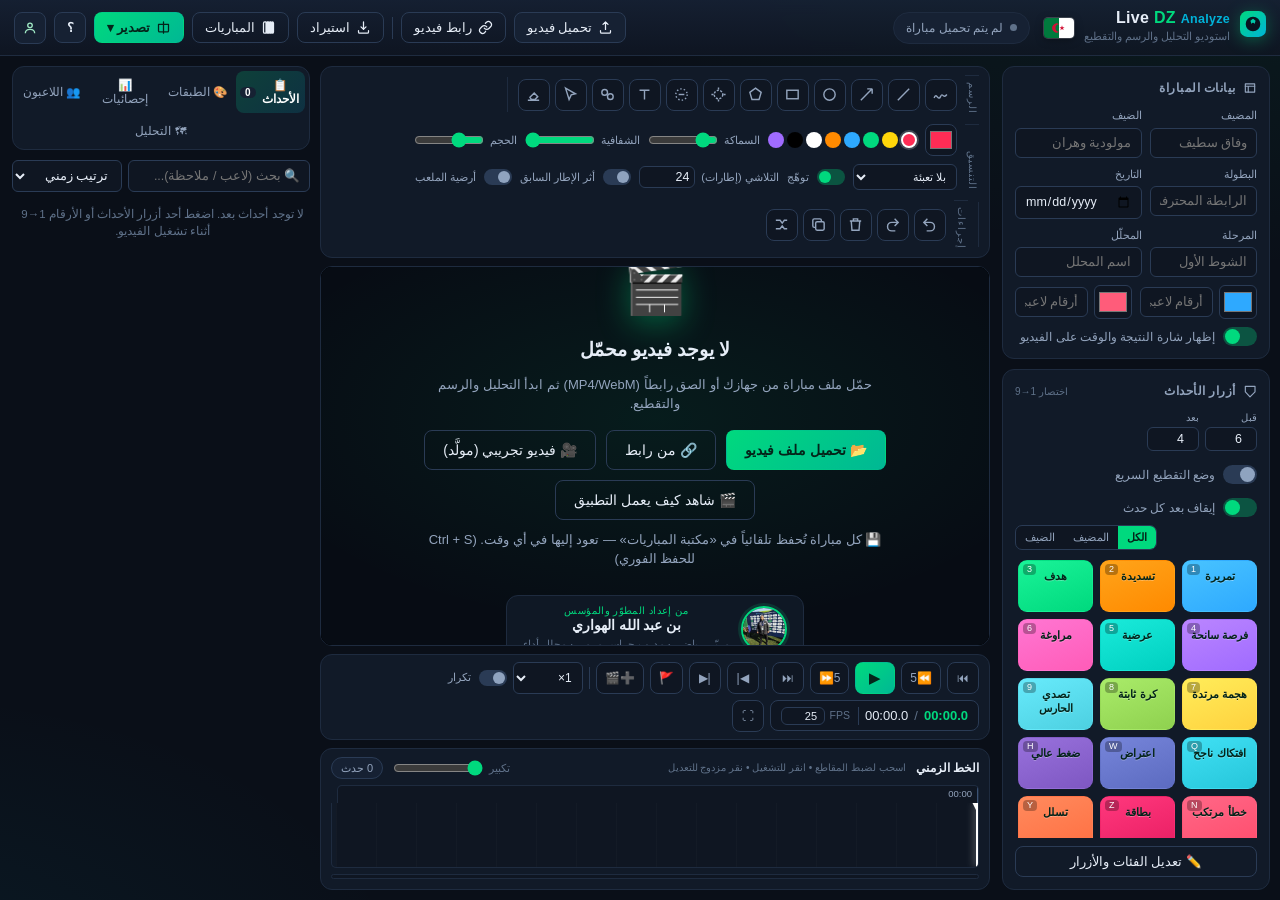
==== commit 396f8b9b: "🚀 Live DZ Analyze — نشر النسخة المدمجة + إصلاح إخفاء النوافذ + تحسينات اللمس" ====
--- a/index.html
+++ b/index.html
@@ -663,6 +663,243 @@
 .btn.danger{background:linear-gradient(135deg,#ff5c7a,#d21034);color:#fff;border-color:transparent}
 .btn.danger:hover{filter:brightness(1.08)}
 
+/* ==========================================================
+   المرحلة 2أ: قائمة اللاعبين والإحصاءات
+   ========================================================== */
+
+/* ---------- لوحة اللاعبين ---------- */
+.roster-panel{display:flex;flex-direction:column;gap:12px;padding:12px}
+.roster-hint{font-size:11.5px;line-height:1.6;color:var(--txt2);background:var(--bg2);
+  border:1px solid var(--line);border-radius:9px;padding:9px 11px}
+.roster-hint b{color:var(--acc)}
+
+.roster-team h4{display:flex;align-items:center;gap:7px;font-size:12.5px;margin-bottom:8px;color:var(--txt2)}
+.rt-dot{width:9px;height:9px;border-radius:50%;flex:0 0 auto}
+.rt-dot.home{background:#2ea9ff}
+.rt-dot.away{background:#ff5c7a}
+.rt-name{font-weight:400;color:var(--txt3);font-size:11px}
+.rt-count{margin-inline-start:auto;background:var(--bg2);border:1px solid var(--line);color:var(--txt2);
+  border-radius:9px;padding:0 6px;font-size:10px;line-height:16px}
+.rt-count:empty{display:none}
+
+.roster-chips{display:flex;flex-wrap:wrap;gap:6px;min-height:26px}
+.roster-empty{font-size:11px;color:var(--txt3);padding:9px;text-align:center;
+  border:1px dashed var(--line2);border-radius:8px;width:100%}
+
+.pchip{display:inline-flex;align-items:center;gap:5px;background:var(--bg2);border:1px solid var(--line2);
+  color:var(--txt2);border-radius:8px;padding:6px 9px;font-family:inherit;font-size:11.5px;cursor:pointer;transition:.12s}
+.pchip:hover{border-color:var(--acc);color:var(--txt)}
+.pchip b{font-weight:800;color:var(--txt);font-variant-numeric:tabular-nums}
+.pchip i{font-style:normal;font-size:9.5px;color:var(--txt3);background:rgba(255,255,255,.05);
+  padding:1px 4px;border-radius:4px}
+.pchip.on{background:linear-gradient(135deg,rgba(0,217,126,.22),rgba(0,179,217,.16));
+  border-color:var(--acc);color:var(--txt);box-shadow:0 0 0 1px rgba(0,217,126,.3)}
+.pchip.on b{color:var(--acc)}
+.pchip.sm{padding:4px 7px;font-size:11px;border-radius:7px}
+.pchip.sm.on{background:var(--acc);border-color:var(--acc)}
+.pchip.sm.on b,.pchip.sm.on span{color:#04241a}
+
+.roster-actions{display:flex;gap:7px;flex-wrap:wrap;margin-top:4px}
+.roster-actions .btn{flex:1 1 auto;justify-content:center}
+
+/* ---------- نافذة محرّر القائمة ---------- */
+.roster-tabs{display:flex;align-items:center;gap:6px;margin-bottom:12px;flex-wrap:wrap}
+.rtab{border:1px solid var(--line2);background:transparent;color:var(--txt2);border-radius:8px;
+  padding:7px 13px;font-family:inherit;font-size:12.5px;cursor:pointer;transition:.12s}
+.rtab:hover{color:var(--txt)}
+.rtab.on{background:var(--acc);color:#04241a;border-color:var(--acc);font-weight:700}
+.btn.sm{padding:6px 10px;font-size:11.5px}
+
+.roster-head-row,.roster-row{display:grid;grid-template-columns:62px minmax(0,1fr) 110px 34px;gap:7px;align-items:center}
+.roster-head-row{padding:0 4px 6px;font-size:10.5px;color:var(--txt3)}
+.roster-head-row .rh-num,.roster-head-row .rh-name,.roster-head-row .rh-pos{padding-inline-start:3px}
+.roster-rows{display:flex;flex-direction:column;gap:6px;max-height:44vh;overflow:auto;padding:2px}
+.roster-row input,.roster-row select{background:var(--bg2);border:1px solid var(--line2);color:var(--txt);
+  border-radius:7px;padding:7px 9px;font-family:inherit;font-size:12.5px;outline:none;width:100%}
+.roster-row input:focus,.roster-row select:focus{border-color:var(--acc)}
+.ri-num{text-align:center;font-weight:700;font-variant-numeric:tabular-nums}
+.ri-del{border:1px solid var(--line2);background:transparent;color:var(--txt3);border-radius:7px;
+  width:30px;height:30px;cursor:pointer;font-size:13px;transition:.12s;font-family:inherit}
+.ri-del:hover{color:#ff8095;border-color:#ff5c7a;background:rgba(255,92,122,.1)}
+.add-row{margin-top:8px;width:100%;justify-content:center}
+.roster-note{margin-top:10px;line-height:1.6}
+
+/* ---------- منتقي اللاعب في نافذة التعديل ---------- */
+.player-pick{display:flex;align-items:flex-start;gap:9px;margin:10px 0;padding:9px 11px;
+  background:var(--bg2);border:1px solid var(--line);border-radius:9px}
+.pp-label{font-size:11.5px;color:var(--txt2);flex:0 0 auto;padding-top:4px}
+.pp-chips{display:flex;flex-wrap:wrap;gap:5px;flex:1 1 auto;max-height:104px;overflow:auto}
+.pp-none{font-size:11px;color:var(--txt3)}
+
+/* ---------- إحصاءات اللاعبين ---------- */
+.ps-team{display:flex;align-items:center;gap:7px;margin:12px 0 6px;font-size:12.5px;font-weight:700}
+.ps-dot{width:9px;height:9px;border-radius:50%;flex:0 0 auto}
+.ps-team em{margin-inline-start:auto;font-style:normal;font-size:10.5px;color:var(--txt3);font-weight:400}
+
+.ps-table{display:flex;flex-direction:column;gap:2px}
+.ps-row{display:grid;grid-template-columns:36px minmax(0,1fr) 44px 30px 30px minmax(0,96px);
+  gap:6px;align-items:center;padding:6px 8px;border-radius:7px;background:var(--bg2);
+  font-size:11.5px;cursor:pointer;transition:.12s}
+.ps-row:hover{background:rgba(0,217,126,.08)}
+.ps-row.ps-head{background:transparent;color:var(--txt3);font-size:10px;cursor:default;padding-bottom:2px}
+.ps-row.ps-head:hover{background:transparent}
+.ps-row.empty{opacity:.55}
+.ps-row.orphan{background:rgba(255,197,61,.08)}
+.ps-num{text-align:center;font-weight:800;font-variant-numeric:tabular-nums;color:var(--txt)}
+.ps-name{white-space:nowrap;overflow:hidden;text-overflow:ellipsis;color:var(--txt)}
+.ps-pos{font-style:normal;font-size:9.5px;color:var(--txt3);background:rgba(255,255,255,.05);
+  padding:1px 4px;border-radius:4px;margin-inline-start:3px}
+.ps-acc{font-style:normal;font-size:9.5px;color:var(--acc);margin-inline-start:3px}
+.ps-v{text-align:center;font-variant-numeric:tabular-nums;color:var(--txt2)}
+.ps-v.ok{color:#7ef0b8}
+.ps-v.bad{color:#ff8095}
+.ps-top{font-size:10px;color:var(--txt3);white-space:nowrap;overflow:hidden;text-overflow:ellipsis}
+.ps-top b{color:var(--txt2)}
+
+@media (max-width:820px){
+  .ps-row{grid-template-columns:30px minmax(0,1fr) 36px 26px 26px}
+  .ps-row .ps-top{display:none}
+  .roster-head-row,.roster-row{grid-template-columns:52px minmax(0,1fr) 92px 32px}
+}
+
+/* اللاعب المحذوف من القائمة (يبقى مُعلَّماً في نافذة التعديل) */
+.pchip.orphan{border-color:rgba(240,180,41,.75)!important;background:rgba(240,180,41,.14)!important}
+.pchip.orphan b{color:#ffd479}
+.pchip.orphan span{color:#e8c07a;font-size:10px}
+
+/* ============================================================
+   المرحلة 2ب — عمق التحليل: خرائط، قوائم تشغيل، تقارير
+   ============================================================ */
+/* 5 تبويبات → نسمح بالالتفاف */
+.tabs{flex-wrap:wrap}
+.tab{min-width:62px}
+.btn.sm{padding:6px 10px;font-size:11.5px;border-radius:8px}
+
+/* ---------- الملعب (SVG) ---------- */
+.pitch-box{width:100%;border-radius:10px;overflow:hidden;border:1px solid var(--line);background:#0d2a1d}
+.pitchsvg{display:block;width:100%;height:auto;aspect-ratio:105/68;touch-action:manipulation}
+.pitchsvg .grass{fill:#123b28}
+.pitchsvg .line{fill:none;stroke:rgba(255,255,255,.30);stroke-width:.55}
+.pitchsvg .dot{fill:rgba(255,255,255,.42)}
+.pitchsvg .pg{stroke:rgba(255,255,255,.13);stroke-width:.4}
+.pitchsvg .plbl{fill:rgba(255,255,255,.40);font-size:3.4px}
+.pitchsvg.edit{cursor:crosshair}
+.pitchsvg.edit.passing .grass{fill:#122e2c}
+.heat-cell{cursor:pointer;transition:fill .15s}
+.heat-cell:hover{stroke:#fff;stroke-width:.7}
+.heat-cell.zero{cursor:default}
+.pitchsvg .hcv{fill:#fff;font-size:5.2px;font-weight:800;text-anchor:middle;pointer-events:none}
+.pass-arrow{fill:none;opacity:.85}
+.pass-dot{opacity:.9}
+.pass-src{pointer-events:none}
+.pk-start{stroke:#0b1220}
+.pitchsvg .pk-lbl{fill:#fff;font-size:3.2px;text-anchor:middle;font-weight:700}
+
+/* ---------- لوحة التحليل ---------- */
+.an-panel{display:flex;flex-direction:column;gap:8px;overflow-y:auto;padding-inline-end:3px}
+.an-controls{display:grid;grid-template-columns:1fr 1fr;gap:6px}
+.an-controls label{display:flex;flex-direction:column;gap:3px;font-size:10.5px;color:var(--txt2)}
+.an-controls select{width:100%}
+.an-actions{display:flex;gap:6px;flex-wrap:wrap}
+.an-h{font-size:12px;margin-top:4px;border-inline-start:3px solid var(--acc);padding-inline-start:7px;color:var(--txt)}
+.an-map{display:block}
+.an-legend{display:flex;flex-wrap:wrap;gap:5px;margin:4px 0}
+.an-chip{background:var(--panel2);border:1px solid var(--line);border-radius:999px;padding:3px 9px;font-size:10.5px;color:var(--txt2)}
+.an-chip b{color:var(--txt)}
+.an-chip.muted{opacity:.75}
+.an-ins{display:flex;flex-direction:column;gap:6px}
+.an-ins-i{flex:0 0 auto}
+.an-ins>div{display:flex;gap:8px;background:var(--panel2);border:1px solid var(--line);border-radius:var(--r2);padding:7px 9px;font-size:11.5px;line-height:1.55}
+.an-empty{background:var(--panel2);border:1px dashed var(--line2);border-radius:var(--r2);padding:12px;font-size:11.5px;color:var(--txt2);line-height:1.7}
+.an-foot{line-height:1.6;border-top:1px solid var(--line);padding-top:6px}
+
+/* ---------- ملعب نافذة التعديل ---------- */
+.pitch-pick{border:1px solid var(--line);border-radius:var(--r2);padding:8px;background:var(--bg2)}
+.pp-head{display:flex;align-items:center;justify-content:space-between;gap:8px;flex-wrap:wrap;margin-bottom:6px}
+.pp-label{font-size:11.5px;color:var(--txt2)}
+.pmode-row{display:flex;gap:4px;flex-wrap:wrap}
+.pmode{background:var(--panel2);border:1px solid var(--line);color:var(--txt2);border-radius:999px;padding:4px 10px;font-size:11px;cursor:pointer;font-family:inherit;transition:.13s}
+.pmode:hover{color:var(--txt);border-color:var(--line2)}
+.pmode.on{background:linear-gradient(135deg,rgba(0,217,126,.22),rgba(0,179,217,.16));color:#fff;border-color:transparent;font-weight:700}
+.pmode.ghost{background:transparent}
+.pp-info{margin-top:6px;font-size:11px;color:var(--txt2);line-height:1.6}
+
+/* ---------- أزرار صفوف اللاعبين ---------- */
+.ps-row{grid-template-columns:36px minmax(0,1fr) 44px 30px 30px minmax(0,96px) 60px}
+.ps-acts{display:flex;gap:3px;justify-content:flex-end;align-items:center}
+.psb{background:var(--panel2);border:1px solid var(--line);color:var(--txt);border-radius:6px;padding:2px 6px;font-size:11px;line-height:1.5;cursor:pointer;font-family:inherit}
+.psb:hover{background:#1c2a40;border-color:var(--line2)}
+
+/* ---------- شريط قائمة التشغيل ---------- */
+.playlist-bar{display:flex;align-items:center;gap:8px;margin-top:8px;padding:7px 10px;border:1px solid var(--line2);
+  border-radius:var(--r2);background:linear-gradient(135deg,rgba(0,217,126,.14),rgba(0,179,217,.10));font-size:12px}
+.pl-ic{color:var(--acc);font-size:13px}
+.pl-now{color:var(--txt2);font-size:11px;white-space:nowrap;overflow:hidden;text-overflow:ellipsis}
+.pl-count{background:var(--panel2);border-radius:999px;padding:1px 8px;font-size:11px;flex:0 0 auto}
+.plbtn{background:var(--panel2);border:1px solid var(--line);color:var(--txt);border-radius:8px;padding:5px 9px;cursor:pointer;font-family:inherit;font-size:12px}
+.plbtn:hover{background:#1c2a40;border-color:var(--line2)}
+.plbtn.play{background:linear-gradient(135deg,var(--acc),#00b894);color:#04241a;font-weight:700}
+.plbtn.close:hover{background:#3a1520;border-color:#5a2334}
+
+/* ---------- بطاقة اللاعب ---------- */
+.card-img{display:block;width:100%;max-width:400px;margin:0 auto;border-radius:10px;border:1px solid var(--line);background:#0b1220}
+
+/* ---------- التقرير (طباعة PDF) ---------- */
+.report-root{display:none}
+@media print{
+  @page{size:A4 portrait;margin:11mm}
+  html,body{height:auto !important;overflow:visible !important;background:#fff !important;color:#111 !important;font-size:11.5pt}
+  body>*:not(#reportRoot){display:none !important}
+  #reportRoot{display:block !important;background:#fff;color:#111;direction:rtl;font-family:"Segoe UI",Tahoma,Arial,sans-serif}
+  #reportRoot h1{font-size:19pt;margin:0 0 4pt;text-align:center}
+  #reportRoot h2{font-size:12.5pt;margin:14pt 0 5pt;padding-bottom:3pt;border-bottom:1.5pt solid #111;color:#111}
+  #reportRoot .rep-brand{font-size:9.5pt;color:#556;text-align:center;letter-spacing:.4pt}
+  #reportRoot .rep-meta{display:flex;flex-wrap:wrap;gap:4pt 12pt;justify-content:center;font-size:9.5pt;color:#445;margin-top:4pt}
+  #reportRoot .rep-score{background:#111;color:#fff;border-radius:5pt;padding:0 7pt}
+  #reportRoot .rep-tbl{width:100%;border-collapse:collapse;font-size:10pt;margin:4pt 0 6pt;page-break-inside:avoid}
+  #reportRoot .rep-tbl th{background:#eceff4;color:#111;text-align:right}
+  #reportRoot .rep-tbl th,#reportRoot .rep-tbl td{border:.7pt solid #9aa4b2;padding:3pt 5pt}
+  #reportRoot .rep-tbl.small{font-size:8.6pt}
+  #reportRoot .rep-tbl tr.orphan td{background:#fff6e0}
+  #reportRoot .rep-heat{width:100%;border-collapse:collapse;font-size:10pt;table-layout:fixed;page-break-inside:avoid}
+  #reportRoot .rep-heat th,#reportRoot .rep-heat td{border:.7pt solid #9aa4b2;padding:6pt 3pt;text-align:center}
+  #reportRoot .rep-heat th{background:#eceff4;font-size:9pt}
+  #reportRoot .rep-heat td{color:#111;font-weight:700}
+  #reportRoot .rep-note{font-size:8.6pt;color:#667}
+  #reportRoot .rep-ins{font-size:10pt;margin:0;padding-inline-start:14pt}
+  #reportRoot .rep-ins li{margin-bottom:3pt}
+  #reportRoot .rep-foot{margin-top:14pt;border-top:.7pt solid #9aa4b2;padding-top:5pt;font-size:9pt;color:#556;text-align:center}
+  #reportRoot .pitch-box{border:.7pt solid #9aa4b2;page-break-inside:avoid}
+  #reportRoot .pitchsvg .grass{fill:#e8f5ec}
+  #reportRoot .pitchsvg .line{stroke:#5a6b7a}
+  #reportRoot .pitchsvg .pg{stroke:#c3d4c9}
+  #reportRoot .pitchsvg .plbl{fill:#5a6b7a}
+  #reportRoot .pitchsvg .hcv{fill:#111}
+  #reportRoot .pitchsvg .dot{fill:#5a6b7a}
+}
+
+/* ============================================================
+   المرحلة 3 — المشاركة والعلامة المائية
+   ============================================================ */
+.wm-overlay{
+  position:absolute; bottom:10px; inset-inline-end:12px; z-index:6; pointer-events:none;
+  background:rgba(6,12,22,.45); color:#fff; padding:3px 9px; border-radius:8px;
+  font-size:11px; font-weight:700; max-width:70%; white-space:nowrap; overflow:hidden; text-overflow:ellipsis;
+  text-shadow:0 1px 3px rgba(0,0,0,.6); backdrop-filter:blur(2px);
+}
+.wm-overlay.pos-bl{bottom:10px; inset-inline-start:12px; inset-inline-end:auto}
+.wm-overlay.pos-tr{top:10px; bottom:auto; inset-inline-end:12px}
+.wm-overlay.pos-tl{top:10px; bottom:auto; inset-inline-start:12px; inset-inline-end:auto}
+.wm-overlay.pos-bc{bottom:10px; inset-inline-start:50%; transform:translateX(50%)}
+.wm-overlay.pos-mr{top:50%; bottom:auto; transform:translateY(-50%); inset-inline-end:12px}
+.asm-hint{font-size:11px;line-height:1.6;color:var(--txt2);background:var(--panel2);border:1px solid var(--line);
+  border-radius:var(--r2);padding:7px 9px}
+.an-tpl{display:flex;flex-direction:column;gap:3px;font-size:10.5px;color:var(--txt2);flex:1 1 150px}
+.an-tpl select{width:100%}
+.qr-body{text-align:center}
+.qr-img{width:210px;height:210px;background:#fff;border-radius:12px;padding:8px;border:1px solid var(--line)}
+.qr-url{direction:ltr;font-family:ui-monospace,Menlo,Consolas,monospace;font-size:12px;color:var(--acc);margin:10px 0 4px;word-break:break-all}
+
 </style>
 </head>
 <body>
@@ -719,6 +956,9 @@
         <button data-exp="json">💾 نسخة المشروع كاملة (JSON)</button>
         <button data-exp="pdf">🖨️ تقرير تحليل (PDF / طباعة)</button>
         <button data-exp="png">🖼️ صورة الإطار مع الرسم (PNG)</button>
+        <button data-exp="players">👥 تقرير اللاعبين (PDF)</button>
+        <button data-exp="share">📱 مشاركة على واتساب</button>
+        <button data-exp="qr">🔳 رمز QR للتطبيق</button>
       </div>
     </div>
     <button class="btn icon" id="btnHelp" title="اختصارات لوحة المفاتيح">؟</button>
@@ -877,6 +1117,9 @@
       <!-- طبقة التفاعل -->
       <div class="hit-layer" id="hitLayer"></div>
 
+      <!-- معاينة العلامة المائية (نفس ما سيُحرق في التصدير) -->
+      <div class="wm-overlay pos-br" id="wmOverlay" hidden></div>
+
       <!-- شارة النتيجة -->
       <div class="player-overlay" id="playerOverlay" hidden>
         <div class="scoreline">
@@ -927,6 +1170,19 @@
       </div>
       <button class="tbtn" id="btnFs" title="ملء الشاشة (F)">⛶</button>
     </div>
+    <!-- شريط قائمة تشغيل اللاعب -->
+    <div class="playlist-bar" id="playlistBar" hidden>
+      <span class="pl-ic">▶</span>
+      <b id="plTitle">قائمة التشغيل</b>
+      <span class="pl-now" id="plNow"></span>
+      <span class="pl-count" id="plCount">1/1</span>
+      <div class="spacer"></div>
+      <button class="plbtn" id="plPrev" title="المقطع السابق">⏮</button>
+      <button class="plbtn play" id="plToggle" title="تشغيل/إيقاف">⏸</button>
+      <button class="plbtn" id="plNext" title="المقطع التالي">⏭</button>
+      <button class="plbtn" id="plAsm" title="أرسل كل المقاطع إلى المونتاج">🎬</button>
+      <button class="plbtn close" id="plClose" title="إغلاق">✕</button>
+    </div>
 
     <!-- الخط الزمني -->
     <div class="timeline-card">
@@ -955,6 +1211,8 @@
       <button class="tab on" data-tab="list">📋 الأحداث <span id="tabListCount">0</span></button>
       <button class="tab" data-tab="layers">🎨 الطبقات</button>
       <button class="tab" data-tab="stats">📊 إحصائيات</button>
+      <button class="tab" data-tab="roster">👥 اللاعبون</button>
+      <button class="tab" data-tab="analysis">🗺 التحليل</button>
     </div>
 
     <div class="tabpane on" id="pane-list">
@@ -980,7 +1238,73 @@
     </div>
 
     <div class="tabpane" id="pane-stats"><div class="stats-body" id="statsBody"></div></div>
-  </aside>
+
+    <div class="tabpane" id="pane-roster">
+      <div class="roster-panel">
+        <div class="roster-hint" id="rosterHint">
+          👆 اضغط على لاعب ليصير <b>نشطاً</b> — كل حدث جديد يُسند إليه تلقائياً.
+        </div>
+
+        <div class="roster-team">
+          <h4><span class="rt-dot home"></span> المضيف <span class="rt-name" id="rtHomeName">—</span><span class="rt-count" id="rtHomeCount">0</span></h4>
+          <div class="roster-chips" id="rosterHome"></div>
+        </div>
+
+        <div class="roster-team">
+          <h4><span class="rt-dot away"></span> الضيف <span class="rt-name" id="rtAwayName">—</span><span class="rt-count" id="rtAwayCount">0</span></h4>
+          <div class="roster-chips" id="rosterAway"></div>
+        </div>
+
+        <div class="roster-actions">
+          <button class="btn primary" id="btnEditRoster">✏️ تعديل القائمة</button>
+          <button class="btn ghost" id="btnClearActive">✖ إلغاء الإسناد</button>
+        </div>
+      </div>
+    </div>
+  
+    <div class="tabpane" id="pane-analysis">
+      <div class="an-panel">
+        <div class="an-controls">
+          <label>الفريق<select id="anTeam">
+            <option value="both">الفريقان</option>
+            <option value="home">المضيف</option>
+            <option value="away">الضيف</option>
+          </select></label>
+          <label>اللاعب<select id="anPlayer"><option value="">كل اللاعبين</option></select></label>
+        </div>
+
+        <div class="an-actions">
+          <button class="btn primary sm" id="anRun">▶ مقاطع اللاعب</button>
+          <button class="btn ghost sm" id="anCard">🖼 بطاقته</button>
+          <label class="an-tpl">قالب التقرير
+            <select id="anTemplate">
+              <option value="full" selected>تقرير كامل</option>
+              <option value="brief">ملخص مختصر</option>
+              <option value="players">تقارير اللاعبين</option>
+              <option value="player">تقرير لاعب مفرد</option>
+            </select>
+          </label>
+          <button class="btn ghost sm" id="anReport">🖨 تقرير PDF</button>
+          <button class="btn ghost sm" id="btnShareSummary">📤 ملخص واتساب</button>
+        </div>
+
+        <h4 class="an-h">🔥 خريطة الحرارة</h4>
+        <div class="an-legend" id="anHeatLegend"></div>
+        <div class="an-map" id="anHeat"></div>
+        <div class="an-legend"><button class="btn ghost sm" id="anPngHeat">⬇ صورة الخريطة</button></div>
+
+        <h4 class="an-h">➡️ خريطة التمريرات</h4>
+        <div class="an-legend" id="anPassLegend"></div>
+        <div class="an-map" id="anPass"></div>
+        <div class="an-legend"><button class="btn ghost sm" id="anPngPass">⬇ صورة المسارات</button></div>
+
+        <h4 class="an-h">🧠 قراءات من بياناتك</h4>
+        <div class="an-insights" id="anInsights"></div>
+
+        <p class="an-foot muted small">📍 المواقع يحدّدها المحلّل بنقرة على الملعب في نافذة تعديل الحدث — لا يوجد تتبّع آلي، وكل رقم هنا مبني على ما سجّلته أنت.</p>
+      </div>
+    </div>
+</aside>
 </main>
 
 <!-- ===================== نافذة تعديل الحدث ===================== -->
@@ -1004,6 +1328,24 @@
         <label>البداية (ث)<input id="editStart" type="number" step="0.04" /></label>
         <label>النهاية (ث)<input id="editEnd" type="number" step="0.04" /></label>
       </div>
+      <div class="player-pick">
+        <span class="pp-label">👤 اللاعب:</span>
+        <div class="pp-chips" id="editPlayerChips"></div>
+      </div>
+      <div class="pitch-pick" id="editPitchBox">
+        <div class="pp-head">
+          <span class="pp-label">📍 موقع الحدث / التمريرة</span>
+          <div class="pmode-row">
+            <button class="pmode on" data-mode="spot">📍 موقع</button>
+            <button class="pmode" data-mode="pass">➡️ تمريرة</button>
+            <button class="pmode ghost" id="pitchFlip" data-mode="">⇄ عكس</button>
+            <button class="pmode ghost" id="pitchClear" data-mode="">🧹 مسح</button>
+          </div>
+        </div>
+        <div class="pitch-pick-box" id="editPitch"></div>
+        <div class="pp-info" id="editPitchInfo"></div>
+      </div>
+
       <div class="nudge-row">
         <span>ضبط دقيق:</span>
         <button class="nbtn" data-nudge="-5">-5ث</button>
@@ -1099,12 +1441,24 @@
         <label class="switch"><input type="checkbox" id="asmBadge" checked /><span class="track"></span><span>تضمين شارة النتيجة والوقت</span></label>
         <label class="switch"><input type="checkbox" id="asmSlowmo" /><span class="track"></span><span>إعادة بطيئة 0.5× بعد كل مقطع</span></label>
         <label class="full">علامة مائية / نص سفلي<input id="asmWatermark" value="تحليل — إعداد: بن عبد الله الهواري" /></label>
+        <label>موضع العلامة<select id="asmWmPos">
+          <option value="br" selected>أسفل اليمين</option>
+          <option value="bl">أسفل اليسار</option>
+          <option value="tr">أعلى اليمين</option>
+          <option value="tl">أعلى اليسار</option>
+          <option value="bc">أسفل الوسط</option>
+          <option value="mr">وسط اليمين</option>
+        </select></label>
+        <label>وضوح العلامة %<input id="asmWmOpacity" type="number" min="10" max="100" step="5" value="70" /></label>
+        <label>حجم العلامة %<input id="asmWmSize" type="number" min="50" max="200" step="10" value="100" /></label>
+        <div class="asm-hint full" id="asmFormatHint"></div>
 
         <div class="render-box">
           <button class="btn primary big wide" id="btnRender">⚙️ بدء التصدير</button>
           <button class="btn danger ghost" id="btnCancelRender" hidden>إلغاء</button>
           <div class="render-progress" id="renderProgress" hidden><div class="rp-bar" id="renderBar"></div></div>
           <div class="render-status" id="renderStatus"></div>
+          <button class="btn ghost wide" id="btnShareRender" hidden>📤 مشاركة المقطع على واتساب</button>
           <video id="renderPreview" controls hidden></video>
         </div>
         <p class="muted small">💡 التصدير يتم داخل متصفحك (MediaRecorder). للحصول على جودة كاملة استخدم ملف فيديو من جهازك.</p>
@@ -1253,6 +1607,45 @@
   </div>
 </div>
 
+<!-- ===================== نافذة قائمة اللاعبين ===================== -->
+<div class="modal" id="rosterModal" hidden>
+  <div class="modal-card wide">
+    <div class="modal-head">
+      <h3>👥 قائمة اللاعبين</h3>
+      <div class="spacer"></div>
+      <button class="tbtn" id="rosterEditClose">✕</button>
+    </div>
+    <div class="modal-body">
+      <div class="roster-tabs">
+        <button class="rtab on" data-rteam="home">🟠 المضيف</button>
+        <button class="rtab" data-rteam="away">🔵 الضيف</button>
+        <div class="spacer"></div>
+        <button class="btn ghost sm" id="btnImportNames" title="استخراج اللاعبين من النص الحر المُدخل سابقاً">⇩ استيراد من النص</button>
+      </div>
+
+      <div class="roster-head-row">
+        <span class="rh-num">#</span>
+        <span class="rh-name">الاسم</span>
+        <span class="rh-pos">المركز</span>
+        <span class="rh-del"></span>
+      </div>
+      <div class="roster-rows" id="rosterRows"></div>
+      <button class="btn ghost add-row" id="btnAddPlayerRow">＋ إضافة لاعب</button>
+
+      <p class="muted small roster-note">
+        💡 اكتب الرقم كما في القميص (مثال: 10)، والمركز اختياري (حراسة / دفاع / وسط / هجوم).
+        الترتيب المقترح: حراس المرمى أولاً.
+      </p>
+    </div>
+    <div class="modal-foot">
+      <button class="btn ghost" id="rosterClearAll">🗑 تفريغ القائمة</button>
+      <div class="spacer"></div>
+      <button class="btn ghost" id="rosterCancel">إلغاء</button>
+      <button class="btn primary" id="rosterSave">💾 حفظ القائمة</button>
+    </div>
+  </div>
+</div>
+
 <!-- ===================== نافذة التأكيد ===================== -->
 <div class="modal" id="confirmModal" hidden>
   <div class="modal-card">
@@ -1271,6 +1664,42 @@
     </div>
   </div>
 </div>
+
+<!-- ===================== نافذة بطاقة اللاعب ===================== -->
+<div class="modal" id="cardModal" hidden>
+  <div class="modal-card wide">
+    <div class="modal-head"><h3 id="cardName">بطاقة اللاعب</h3><button class="tbtn" id="cardClose">✕</button></div>
+    <div class="modal-body">
+      <img class="card-img" id="cardImg" alt="بطاقة اللاعب" />
+      <p class="muted small">بطاقة جاهزة للمشاركة على واتساب أو لحفظها في تقريرك — مقاس 1080×1350.</p>
+    </div>
+    <div class="modal-foot">
+      <div class="spacer"></div>
+      <button class="btn ghost" id="btnShareCard">📤 مشاركة على واتساب</button>
+      <button class="btn primary" id="cardDownload">⬇ تنزيل الصورة PNG</button>
+    </div>
+  </div>
+</div>
+
+<!-- ===================== نافذة مشاركة التطبيق (QR) ===================== -->
+<div class="modal" id="qrModal" hidden>
+  <div class="modal-card">
+    <div class="modal-head"><h3>📱 شارك التطبيق</h3><button class="tbtn" id="qrClose">✕</button></div>
+    <div class="modal-body qr-body">
+      <img class="qr-img" id="qrImg" alt="رمز QR لتطبيق Live DZ Analyze" src="[data-uri]" />
+      <p class="qr-url" id="qrUrl">https://analyse-vedio.vercel.app/</p>
+      <p class="muted small">وجّه كاميرا الهاتف إلى الرمز — أو أرسل الرابط مباشرة. التطبيق مجاني ويعمل بلا إنترنت بعد أول فتح.</p>
+    </div>
+    <div class="modal-foot">
+      <button class="btn ghost" id="qrCopy">📋 نسخ الرابط</button>
+      <div class="spacer"></div>
+      <button class="btn primary" id="qrShare">📤 مشاركة</button>
+    </div>
+  </div>
+</div>
+
+<!-- ===================== جذر التقرير المطبوع (PDF) ===================== -->
+<div id="reportRoot" class="report-root" hidden></div>
 
 <div class="toast-wrap" id="toastWrap"></div>
 
@@ -3282,13 +3711,25 @@
     } catch (e) { /* قد يكون مُنشأ مسبقاً أو بلا صوت */ }
 
     let mimeUsed = mime;
+    const sup = app.recSupport ? app.recSupport() : null;
     if (!MediaRecorder.isTypeSupported(mimeUsed)) {
-      mimeUsed = ['video/webm;codecs=vp9', 'video/webm;codecs=vp8', 'video/webm', 'video/mp4'].find(m => MediaRecorder.isTypeSupported(m));
+      mimeUsed = (sup && sup.best) || ['video/mp4;codecs=avc1.42E01E', 'video/mp4', 'video/webm;codecs=vp9', 'video/webm;codecs=vp8', 'video/webm']
+        .find(m => { try { return MediaRecorder.isTypeSupported(m); } catch (e) { return false; } });
       if (!mimeUsed) return toast('لا توجد صيغة تسجيل مدعومة في هذا المتصفح', 'err');
     }
 
     const chunks = [];
-    const rec = new MediaRecorder(stream, { mimeType: mimeUsed, videoBitsPerSecond: bitrate });
+    let rec = null;
+    try {
+      rec = new MediaRecorder(stream, { mimeType: mimeUsed, videoBitsPerSecond: bitrate });
+    } catch (e) {
+      // بعض المتصفحات تُعلن دعم صيغة ثم ترفض التسجيل بها → نعود لـ WebM
+      const alt = ['video/webm;codecs=vp9', 'video/webm;codecs=vp8', 'video/webm'].find(m => { try { return MediaRecorder.isTypeSupported(m); } catch (e2) { return false; } });
+      if (!alt) return toast('تعذّر بدء التسجيل: ' + e.message, 'err');
+      mimeUsed = alt;
+      try { rec = new MediaRecorder(stream, { mimeType: alt, videoBitsPerSecond: bitrate }); }
+      catch (e2) { return toast('تعذّر بدء التسجيل: ' + e2.message, 'err'); }
+    }
     rec.ondataavailable = e => { if (e.data && e.data.size) chunks.push(e.data); };
     this.rec = rec; this.cancelled = false;
 
@@ -3355,7 +3796,14 @@
         if (v.currentTime >= it.end - 0.02 || el > dur + 1.5) break;
         const localT = v.currentTime;
         if (withDraw) app.draw.compositeTo(canvas, localT, st, opts);
-        else { ctx.clearRect(0, 0, W, H); try { ctx.drawImage(v, 0, 0, W, H); } catch (e) { } }
+        else {
+          ctx.clearRect(0, 0, W, H);
+          try { ctx.drawImage(v, 0, 0, W, H); } catch (e) { }
+          // العلامة المائية تُحرق في الملف أيضاً عند تعطيل طبقة الرسم
+          if (wm && global.drawExportWatermark) {
+            try { global.drawExportWatermark(ctx, W, H, wm, app.wmOptions ? app.wmOptions() : {}); } catch (e) { }
+          }
+        }
         // تلاشٍ
         if (fadeDur > 0) {
           const inP = clamp(el / fadeDur, 0, 1), outP = clamp((dur - el) / fadeDur, 0, 1);
@@ -3406,9 +3854,13 @@
     const pv = $('#renderPreview');
     pv.src = url; pv.hidden = false;
     const m = app.state.match;
-    const name = ((m.homeName || 'match') + '_vs_' + (m.awayName || '') + '_analysis.webm').replace(/\s+/g, '_');
-    $('#renderStatus').innerHTML = '✅ جاهز — ' + (blob.size / 1048576).toFixed(1) + ' ميغابايت · <a href="' + url + '" download="' + name + '" style="color:#00d97e">تنزيل الملف</a>';
-    toast('اكتمل التصدير بنجاح 🎉');
+    const ext = app.extFor ? app.extFor(mimeUsed) : (/mp4/i.test(mimeUsed) ? 'mp4' : 'webm');
+    const name = ((m.homeName || 'match') + '_vs_' + (m.awayName || '') + '_analysis.' + ext).replace(/\s+/g, '_');
+    this.lastBlob = blob; this.lastName = name; this.lastMime = mimeUsed;
+    const shareBtn = $('#btnShareRender'); if (shareBtn) shareBtn.hidden = false;
+    $('#renderStatus').innerHTML = '✅ جاهز (' + ext.toUpperCase() + ') — ' + (blob.size / 1048576).toFixed(1) + ' ميغابايت · ' +
+      '<a href="' + url + '" download="' + name + '" style="color:#00d97e">تنزيل الملف</a>';
+    toast('اكتمل التصدير بنجاح 🎉 ' + (ext === 'mp4' ? '(MP4 — يفتح على آيفون)' : '(WebM)'));
     if (wasPlaying) v.play();
   };
 
@@ -3459,6 +3911,7 @@
       match: {
         homeName: '', awayName: '', competition: '', date: '', half: '', analyst: '',
         homeColor: '#2ea9ff', awayColor: '#ff5c7a', homePlayers: '', awayPlayers: '',
+        homeRoster: [], awayRoster: [],
         homeScore: 0, awayScore: 0
       },
       cats: JSON.parse(JSON.stringify(DEFAULT_CATS)),
@@ -3691,6 +4144,7 @@
       end: round(clamp(t + post, 0, this.duration), 2),
       mark: round(t, 2), note: '', created: Date.now()
     };
+    if (this.assignActivePlayer) this.assignActivePlayer(ev);   // المرحلة 2: اللاعب النشط
     this.state.events.push(ev);
     this.state.events.sort((a, b) => a.mark - b.mark);
     this.selId = ev.id;
@@ -3709,6 +4163,7 @@
       player: '', outcome: '', zone: '', start: round(t, 2), end: round(t + 0.5, 2), mark: round(t, 2),
       note: '', created: Date.now()
     };
+    if (this.assignActivePlayer) this.assignActivePlayer(ev);   // المرحلة 2: اللاعب النشط
     this.state.events.push(ev);
     this.selId = ev.id;
     this.refreshAll();
@@ -4485,7 +4940,8 @@
       else if (a === 'csv') this.exportCSV();
       else if (a === 'xml') this.exportXML();
       else if (a === 'json') this.exportJSON();
-      else if (a === 'pdf') this.exportPDF();
+      else if (a === 'pdf') { if (this.openReport) this.openReport(); else this.exportPDF(); }
+      else if (a === 'pdfSimple') this.exportPDF();
       else if (a === 'png') this.exportPNG();
     };
 
@@ -4865,6 +5321,1963 @@
     const unsafe = a.dirty || (global.MatchStore && !MatchStore.isDurable());
     if (unsafe) { e.preventDefault(); e.returnValue = ''; return ''; }
   });
+})(window);
+
+</script>
+<script>
+/* roster.js */
+/* roster.js */
+/* ==========================================================
+   Live DZ Analyze — roster.js
+   المرحلة 2أ: عمق التحليل
+     • قائمة اللاعبين المنظّمة (رقم + اسم + مركز)
+     • اللاعب النشط: كل حدث جديد يُسند إليه تلقائياً
+     • منتقي اللاعب في نافذة التعديل
+     • إحصاءات لكل لاعب
+   ========================================================== */
+(function (global) {
+  'use strict';
+
+  const App = global.App;
+  if (!App) { console.warn('roster.js: App غير محمّل'); return; }
+  const { $, $$, el, uid, esc, toast } = U;
+
+  const POSITIONS = ['حراسة', 'دفاع', 'وسط', 'هجوم'];
+
+  /* ==========================================================
+     أدوات البيانات
+     ========================================================== */
+
+  /* القائمة المنظّمة لفريق (مع مزامنة مع النص الحر القديم) */
+  App.prototype.roster = function (team) {
+    const m = this.state.match;
+    const key = team === 'away' ? 'awayRoster' : 'homeRoster';
+    if (!Array.isArray(m[key])) m[key] = [];
+    return m[key];
+  };
+
+  App.prototype.setRoster = function (team, list) {
+    const key = team === 'away' ? 'awayRoster' : 'homeRoster';
+    this.state.match[key] = list.map(p => ({
+      id: p.id || uid(),
+      num: String(p.num == null ? '' : p.num).trim(),
+      name: String(p.name || '').trim(),
+      pos: String(p.pos || '').trim()
+    })).filter(p => p.num || p.name);
+  };
+
+  App.prototype.playerById = function (team, id) {
+    if (!id) return null;
+    return this.roster(team).find(p => p.id === id) || null;
+  };
+
+  /* وصف مقروء للاعب */
+  App.prototype.playerLabel = function (p) {
+    if (!p) return '';
+    return (p.num ? '#' + p.num + ' ' : '') + (p.name || '');
+  };
+
+  /* اللاعب النشط لفريق */
+  App.prototype.activePlayer = function (team) {
+    const t = team === 'away' ? 'away' : 'home';
+    if (!this.active) this.active = { home: null, away: null };
+    return this.playerById(t, this.active[t]);
+  };
+
+  /* إسناد اللاعب النشط لحدث — تُنادى من tag() و quickMark() */
+  App.prototype.assignActivePlayer = function (ev) {
+    if (!ev) return ev;
+    const team = (ev.team === 'away' || ev.team === 'home') ? ev.team : this.teamSide();
+    const p = (team === 'away' || team === 'home') ? this.activePlayer(team) : null;
+    if (p) {
+      ev.playerId = p.id;
+      ev.player = p.num || p.name || '';
+      ev.playerName = p.name || '';
+      ev.playerTeam = team;
+    }
+    return ev;
+  };
+
+  /* اسم لاعب من حدث — يتحمّل الحالات الثلاث (قائمة/نص حر/فراغ) */
+  App.prototype.eventPlayerLabel = function (ev) {
+    if (!ev) return '';
+    if (ev.playerId) {
+      const t = ev.playerTeam || ev.team;
+      const p = this.playerById(t, ev.playerId);
+      if (p) return this.playerLabel(p);
+    }
+    return ev.player ? ('#' + ev.player) : '';
+  };
+
+  /* ==========================================================
+     لوحة اللاعبين (تبويب «👥 اللاعبون»)
+     ========================================================== */
+  App.prototype.renderRoster = function () {
+    const m = this.state.match;
+    if (!this.active) this.active = { home: null, away: null };
+
+    ['home', 'away'].forEach(team => {
+      const box = $(team === 'home' ? '#rosterHome' : '#rosterAway');
+      const cnt = $(team === 'home' ? '#rtHomeCount' : '#rtAwayCount');
+      const nm = $(team === 'home' ? '#rtHomeName' : '#rtAwayName');
+      if (!box) return;
+
+      const teamName = team === 'home' ? (m.homeName || 'المضيف') : (m.awayName || 'الضيف');
+      if (nm) nm.textContent = m.homeName || m.awayName ? '— ' + teamName : '';
+      const list = this.roster(team);
+      if (cnt) cnt.textContent = list.length ? String(list.length) : '';
+
+      if (!list.length) {
+        box.innerHTML = '<div class="roster-empty">لا يوجد لاعبون — اضغط «تعديل القائمة»</div>';
+        return;
+      }
+      const act = this.active[team];
+      box.innerHTML = list.map(p => {
+        const on = p.id === act;
+        return '<button class="pchip' + (on ? ' on' : '') + '" data-team="' + team + '" data-id="' + p.id + '"' +
+          ' title="' + (p.pos ? esc(p.pos) : '') + '">' +
+          '<b>' + esc(p.num || '—') + '</b>' +
+          '<span>' + esc(p.name || 'لاعب') + '</span>' +
+          (p.pos ? '<i>' + esc(p.pos) + '</i>' : '') +
+          '</button>';
+      }).join('');
+
+      box.querySelectorAll('.pchip').forEach(btn => {
+        btn.onclick = () => this.toggleActivePlayer(btn.dataset.team, btn.dataset.id);
+      });
+    });
+
+    // تحديث التلميح
+    const hint = $('#rosterHint');
+    if (hint) {
+      const a = this.activePlayer('home'), b = this.activePlayer('away');
+      const names = [];
+      if (a) names.push('🟠 ' + this.playerLabel(a));
+      if (b) names.push('🔵 ' + this.playerLabel(b));
+      hint.innerHTML = names.length
+        ? '✅ <b>النشط:</b> ' + names.map(esc).join(' · ') + ' — كل حدث جديد يُسند إليه.'
+        : '👆 اضغط على لاعب ليصير <b>نشطاً</b> — كل حدث جديد يُسند إليه تلقائياً.';
+    }
+  };
+
+  App.prototype.toggleActivePlayer = function (team, id) {
+    if (!this.active) this.active = { home: null, away: null };
+    const t = team === 'away' ? 'away' : 'home';
+    this.active[t] = (this.active[t] === id) ? null : id;
+    const p = this.activePlayer(t);
+    this.renderRoster();
+    if (p) toast('👤 اللاعب النشط: ' + this.playerLabel(p), 'ok', 1600);
+    else toast('أُلغي الإسناد التلقائي');
+  };
+
+  App.prototype.clearActive = function () {
+    this.active = { home: null, away: null };
+    this.renderRoster();
+    toast('✖ أُلغي الإسناد التلقائي');
+  };
+
+  /* ==========================================================
+     محرّر القائمة (نافذة)
+     ========================================================== */
+  App.prototype.openRosterEditor = function () {
+    if (!this._rosterDraft) this._rosterDraft = {};
+    this._rosterTeam = this._rosterTeam || 'home';
+    this._rosterDraft.home = JSON.parse(JSON.stringify(this.roster('home')));
+    this._rosterDraft.away = JSON.parse(JSON.stringify(this.roster('away')));
+    $('#rosterModal').hidden = false;
+    this.renderRosterEditor();
+  };
+
+  App.prototype.renderRosterEditor = function () {
+    const team = this._rosterTeam || 'home';
+    $$('.rtab').forEach(b => b.classList.toggle('on', b.dataset.rteam === team));
+    const box = $('#rosterRows');
+    const list = this._rosterDraft[team] || (this._rosterDraft[team] = []);
+    box.innerHTML = '';
+
+    if (!list.length) {
+      box.innerHTML = '<div class="roster-empty" style="padding:18px">القائمة فارغة — اضغط «إضافة لاعب»</div>';
+      return;
+    }
+
+    list.forEach((p, i) => {
+      const row = el('div', { class: 'roster-row' });
+      row.innerHTML =
+        '<input class="ri-num" inputmode="numeric" maxlength="3" placeholder="10" value="' + esc(p.num || '') + '" />' +
+        '<input class="ri-name" placeholder="اسم اللاعب" value="' + esc(p.name || '') + '" />' +
+        '<select class="ri-pos">' +
+          '<option value="">—</option>' +
+          POSITIONS.map(x => '<option value="' + x + '"' + (p.pos === x ? ' selected' : '') + '>' + x + '</option>').join('') +
+        '</select>' +
+        '<button class="ri-del" title="حذف">✕</button>';
+
+      row.querySelector('.ri-num').oninput = e => { p.num = e.target.value.replace(/[^\d٠-٩]/g, ''); };
+      row.querySelector('.ri-name').oninput = e => { p.name = e.target.value; };
+      row.querySelector('.ri-pos').onchange = e => { p.pos = e.target.value; };
+      row.querySelector('.ri-del').onclick = () => {
+        list.splice(i, 1);
+        this.renderRosterEditor();
+      };
+      box.appendChild(row);
+    });
+  };
+
+  App.prototype.addPlayerRow = function () {
+    const team = this._rosterTeam || 'home';
+    const list = this._rosterDraft[team];
+    // اقتراح رقم غير مستعمل
+    const used = new Set(list.map(p => String(p.num)));
+    let n = 1; while (used.has(String(n)) && n < 100) n++;
+    list.push({ id: uid(), num: String(n), name: '', pos: '' });
+    this.renderRosterEditor();
+    const rows = $$('#rosterRows .ri-name');
+    if (rows.length) rows[rows.length - 1].focus();
+  };
+
+  App.prototype.saveRosterEditor = function () {
+    ['home', 'away'].forEach(t => {
+      if (!Array.isArray(this._rosterDraft[t])) return;   // فريق غير مفتوح في المحرّر → لا نمسّه
+      const list = this._rosterDraft[t].filter(p => String(p.num || '').trim() || String(p.name || '').trim());
+      this.setRoster(t, list);
+    });
+    // حذف اللاعبين المحذوفين من الإسناد النشط
+    if (this.active) {
+      ['home', 'away'].forEach(t => {
+        if (this.active[t] && !this.playerById(t, this.active[t])) this.active[t] = null;
+      });
+    }
+    // مزامنة النص الحر القديم (لأغراض التصدير/التقارير)
+    const asText = t => this.roster(t).map(p => (p.num ? p.num + ' ' : '') + (p.name || '')).join('\n');
+    $('#fHomePlayers').value = asText('home');
+    $('#fAwayPlayers').value = asText('away');
+    this.state.match.homePlayers = $('#fHomePlayers').value;
+    this.state.match.awayPlayers = $('#fAwayPlayers').value;
+
+    $('#rosterModal').hidden = true;
+    this.markDirty();
+    this.renderRoster();
+    this.refreshAll();
+    const n = this.roster('home').length + this.roster('away').length;
+    toast('💾 حُفظت القائمة: ' + n + ' لاعباً', 'ok');
+  };
+
+  /* استيراد اللاعبين من النص الحر القديم */
+  App.prototype.importNamesToDraft = async function () {
+    const team = this._rosterTeam || 'home';
+    const src = (team === 'home' ? this.state.match.homePlayers : this.state.match.awayPlayers) || '';
+    if (!src.trim()) return toast('لا يوجد نص للاستيراد في هذا الفريق', 'warn');
+    const lines = src.split(/[\n,،;؛]+/).map(x => x.trim()).filter(Boolean);
+    const draft = this._rosterDraft[team] = [];
+    lines.forEach(line => {
+      const m = line.match(/^#?\s*(\d{1,3})\s*[-–—.:]?\s*(.*)$/);
+      if (m) draft.push({ id: uid(), num: m[1], name: (m[2] || '').trim(), pos: '' });
+      else draft.push({ id: uid(), num: '', name: line, pos: '' });
+    });
+    this.renderRosterEditor();
+    toast('⇩ استُورد ' + draft.length + ' سطراً — راجعها ثم احفظ', 'ok', 3500);
+  };
+
+  /* ==========================================================
+     منتقي اللاعب في نافذة التعديل
+     ========================================================== */
+  App.prototype.renderEditPlayerChips = function (ev) {
+    const box = $('#editPlayerChips');
+    if (!box) return;
+    const teamSel = $('#editTeam').value;
+    const team = teamSel === 'away' ? 'away' : 'home';
+    const list = this.roster(team);
+
+    if (!list.length) {
+      box.innerHTML = '<span class="pp-none">لا يوجد لاعبون في قائمة هذا الفريق — أضِفهم من تبويب «👥 اللاعبون»</span>';
+      return;
+    }
+    const curId = ev ? ev.playerId : '';
+    const curTxt = String((ev && (ev.player || ev.playerName)) || '').trim();
+    const known = curId ? list.some(p => p.id === curId)
+                        : (curTxt ? list.some(p => String(p.num) === curTxt) : false);
+    const noneOn = !curId && !curTxt;
+
+    // اللاعب الحالي محذوف من القائمة (أو مُسجَّل نصياً) → شريحة «غير مُدرج» تبقى مُعلَّمة
+    let orphanHtml = '';
+    if (curTxt && !known) {
+      orphanHtml = '<button class="pchip sm on orphan" data-pid="" data-keep="1" ' +
+        'title="اللاعب الحالي غير موجود في القائمة — سيُحفظ كما هو"><b>#' + esc(curTxt) + '</b>' +
+        '<span>' + esc((ev && ev.playerName) || 'غير مُدرج') + '</span></button>';
+    }
+
+    box.innerHTML =
+      '<button class="pchip sm' + (noneOn ? ' on' : '') + '" data-pid="">بدون</button>' +
+      orphanHtml +
+      list.map(p => {
+        const on = p.id === curId || (!curId && curTxt && String(curTxt) === String(p.num));
+        return '<button class="pchip sm' + (on ? ' on' : '') + '" data-pid="' + p.id + '">' +
+          '<b>' + esc(p.num || '—') + '</b><span>' + esc(p.name || '') + '</span></button>';
+      }).join('');
+
+    box.querySelectorAll('.pchip').forEach(b => {
+      b.onclick = () => {
+        box.querySelectorAll('.pchip').forEach(x => x.classList.remove('on'));
+        b.classList.add('on');
+        if (b.dataset.keep) { $('#editPlayer').value = curTxt; return; }   // لعبة غير مُدرجة: نُبقي الرقم
+        const id = b.dataset.pid;
+        if (!id) { $('#editPlayer').value = ''; return; }
+        const p = this.playerById(team, id);
+        if (p) $('#editPlayer').value = p.num || '';
+      };
+    });
+  };
+
+  /* تُنادى عند حفظ الحدث من نافذة التعديل */
+  App.prototype.applyPickedPlayer = function (ev) {
+    const box = $('#editPlayerChips');
+    if (!box) return ev;
+    const on = box.querySelector('.pchip.on');
+    const id = on ? on.dataset.pid : '';
+    const team = $('#editTeam').value === 'away' ? 'away' : 'home';
+    if (on && on.dataset.keep) {
+      // الإبقاء على لاعب غير مُدرج: نحفظ النص كما هو ولا نمسح الإسناد
+      ev.player = String($('#editPlayer').value || '').trim() || String(ev.player || '');
+      ev.playerTeam = team;
+      return ev;
+    }
+    if (id) {
+      const p = this.playerById(team, id);
+      if (p) {
+        ev.playerId = p.id;
+        ev.player = p.num || p.name || '';
+        ev.playerName = p.name || '';
+        ev.playerTeam = team;
+        return ev;
+      }
+    }
+    // إسناد يدوي بالرقم: نربطه بالقائمة إن وُجد
+    const typed = String($('#editPlayer').value || '').trim();
+    const match = typed ? this.roster(team).find(p => String(p.num) === typed) : null;
+    if (match) {
+      ev.playerId = match.id; ev.playerName = match.name || ''; ev.playerTeam = team;
+    } else {
+      ev.playerId = ''; ev.playerName = ''; ev.playerTeam = team;
+    }
+    ev.player = typed;
+    return ev;
+  };
+
+  /* ==========================================================
+     إحصاءات لكل لاعب
+     ========================================================== */
+  App.prototype.playerStats = function () {
+    const evs = this.state.events;
+    const out = { home: [], away: [] };
+    ['home', 'away'].forEach(team => {
+      const list = this.roster(team);
+      const rows = list.map(p => ({
+        id: p.id, num: p.num, name: p.name, pos: p.pos,
+        n: 0, ok: 0, bad: 0, cats: {}, last: 0
+      }));
+      const byId = {};
+      rows.forEach(r => { byId[r.id] = r; });
+      // مجموعة للمجهولين (نص حر بلا قائمة)
+      const orphans = {};
+
+      evs.forEach(e => {
+        const t = e.playerTeam || e.team;
+        if (t !== team) return;
+        if (e.playerId && byId[e.playerId]) {
+          const r = byId[e.playerId];
+          r.n++;
+          if (e.outcome === 'success') r.ok++;
+          if (e.outcome === 'fail') r.bad++;
+          r.cats[e.catName] = (r.cats[e.catName] || 0) + 1;
+          r.last = Math.max(r.last, e.mark || 0);
+        } else if (e.player || e.playerName) {
+          const key = String(e.player || e.playerName);
+          if (!orphans[key]) orphans[key] = { id: 'x' + key, num: key, name: '(غير مُدرج)', pos: '', n: 0, ok: 0, bad: 0, cats: {}, last: 0, orphan: true };
+          const r = orphans[key];
+          r.n++;
+          if (e.outcome === 'success') r.ok++;
+          if (e.outcome === 'fail') r.bad++;
+          r.cats[e.catName] = (r.cats[e.catName] || 0) + 1;
+          r.last = Math.max(r.last, e.mark || 0);
+        }
+      });
+      out[team] = rows.concat(Object.values(orphans)).sort((a, b) => b.n - a.n || String(a.num).localeCompare(String(b.num)));
+    });
+    return out;
+  };
+
+  App.prototype.renderPlayerStats = function () {
+    const box = $('#statsBody');
+    if (!box) return;
+    const data = this.playerStats();
+    const hasAny = data.home.some(r => r.n) || data.away.some(r => r.n)
+      || this.roster('home').length || this.roster('away').length;
+    if (!hasAny) return;
+
+    const card = el('div', { class: 'stat-card' });
+    card.appendChild(el('h4', { text: '👤 إحصاءات اللاعبين' }));
+
+    const m = this.state.match;
+    [['home', m.homeName || 'المضيف', m.homeColor || '#2ea9ff'],
+     ['away', m.awayName || 'الضيف', m.awayColor || '#ff5c7a']].forEach(([team, tn, color]) => {
+      const rows = data[team].filter(r => r.n || !r.orphan);
+      if (!rows.length) return;
+
+      const head = el('div', { class: 'ps-team' });
+      const dot = el('i', { class: 'ps-dot' }); dot.style.background = color;
+      head.appendChild(dot);
+      head.appendChild(el('span', { text: tn }));
+      const tot = rows.reduce((s, r) => s + r.n, 0);
+      head.appendChild(el('em', { text: tot + ' حدث' }));
+      card.appendChild(head);
+
+      const tbl = el('div', { class: 'ps-table' });
+      tbl.appendChild(el('div', { class: 'ps-row ps-head', html:
+        '<span class="ps-num">#</span><span class="ps-name">اللاعب</span>' +
+        '<span class="ps-v">أحداث</span><span class="ps-v">✓</span><span class="ps-v">✗</span>' +
+        '<span class="ps-top">أبرز فئة</span>' }));
+
+      rows.forEach(r => {
+        const cats = Object.keys(r.cats).map(k => ({ k, n: r.cats[k] })).sort((a, b) => b.n - a.n);
+        const acc = (r.ok + r.bad) ? Math.round(r.ok / (r.ok + r.bad) * 100) : null;
+        const row = el('div', { class: 'ps-row' + (r.n ? '' : ' empty') + (r.orphan ? ' orphan' : '') });
+        row.innerHTML =
+          '<span class="ps-num">' + esc(r.num || '—') + '</span>' +
+          '<span class="ps-name">' + esc(r.name || '—') +
+            (r.pos ? ' <i class="ps-pos">' + esc(r.pos) + '</i>' : '') +
+            (acc !== null ? ' <i class="ps-acc">' + acc + '%</i>' : '') + '</span>' +
+          '<span class="ps-v">' + r.n + '</span>' +
+          '<span class="ps-v ok">' + (r.ok || '·') + '</span>' +
+          '<span class="ps-v bad">' + (r.bad || '·') + '</span>' +
+          '<span class="ps-top">' + (cats.length ? esc(cats[0].k) + ' <b>' + cats[0].n + '</b>' : '—') + '</span>';
+        row.onclick = () => {
+          // الضغط على لاعب → تصفيته في قائمة الأحداث
+          $('#searchBox').value = r.name && r.name !== '(غير مُدرج)' ? r.name : (r.num || '');
+          this.renderList();
+          toast('🔍 تصفية الأحداث: ' + (r.name || r.num));
+        };
+        tbl.appendChild(row);
+      });
+      card.appendChild(tbl);
+    });
+
+    const foot = el('p', { class: 'muted small', style: 'margin-top:10px',
+      html: '💡 اضغط على أي لاعب لتصفية أحداثه في تبويب «الأحداث». النسبة = الأحداث الناجحة ÷ (نجاح + فشل).' });
+    card.appendChild(foot);
+    box.appendChild(card);
+  };
+
+  /* ==========================================================
+     الربط
+     ========================================================== */
+  App.prototype.bindRosterUI = function () {
+    const self = this;
+
+    // لوحة اللاعبين
+    const btnEdit = $('#btnEditRoster');
+    if (btnEdit) btnEdit.onclick = () => self.openRosterEditor();
+    const btnClear = $('#btnClearActive');
+    if (btnClear) btnClear.onclick = () => self.clearActive();
+
+    // نافذة المحرّر
+    const close = $('#rosterEditClose'); if (close) close.onclick = () => { $('#rosterModal').hidden = true; };
+    const cancel = $('#rosterCancel'); if (cancel) cancel.onclick = () => { $('#rosterModal').hidden = true; };
+    const save = $('#rosterSave'); if (save) save.onclick = () => self.saveRosterEditor();
+    const add = $('#btnAddPlayerRow'); if (add) add.onclick = () => self.addPlayerRow();
+    const imp = $('#btnImportNames'); if (imp) imp.onclick = () => self.importNamesToDraft();
+    const clr = $('#rosterClearAll'); if (clr) clr.onclick = async () => {
+      const ok = await self.ask('🗑 تفريغ القائمة', '<p>سيُفرَّغ فريق <b>' +
+        (self._rosterTeam === 'away' ? 'الضيف' : 'المضيف') + '</b> من كل اللاعبين.</p>', 'نعم، فرّغ', true);
+      if (ok) { self._rosterDraft[self._rosterTeam || 'home'] = []; self.renderRosterEditor(); }
+    };
+
+    // تبويبات داخل النافذة
+    $$('.rtab').forEach(b => b.onclick = () => {
+      self._rosterTeam = b.dataset.rteam;
+      self.renderRosterEditor();
+    });
+
+    // منتقي اللاعب في نافذة التعديل
+    const teamSel = $('#editTeam');
+    if (teamSel) teamSel.onchange = () => self.renderEditPlayerChips(self.editing);
+    const numInput = $('#editPlayer');
+    if (numInput) numInput.oninput = () => {
+      const box = $('#editPlayerChips');
+      if (!box) return;
+      const typed = numInput.value.trim();
+      box.querySelectorAll('.pchip').forEach(x => x.classList.remove('on'));
+      const found = box.querySelector('.pchip[data-pid]:not([data-pid=""])');
+      // نعلّم المطابق بالرقم إن وُجد
+      box.querySelectorAll('.pchip[data-pid]').forEach(x => {
+        const id = x.dataset.pid;
+        if (!id) return;
+        const p = self.playerById($('#editTeam').value === 'away' ? 'away' : 'home', id);
+        if (p && String(p.num) === typed) x.classList.add('on');
+      });
+    };
+
+    // إعادة الرسم عند تبديل التبويبات الرئيسية
+    $$('.tab').forEach(t => {
+      const prev = t.onclick;
+      t.onclick = e => {
+        if (prev) prev.call(t, e);
+        if (t.dataset.tab === 'roster') self.renderRoster();
+      };
+    });
+  };
+
+  /* ---------- توسيع الدوال القائمة ---------- */
+  const origRefreshAll = App.prototype.refreshAll;
+  App.prototype.refreshAll = function () {
+    origRefreshAll.call(this);
+    this.renderRoster();
+  };
+
+  const origRenderStats = App.prototype.renderStats;
+  App.prototype.renderStats = function () {
+    origRenderStats.call(this);
+    this.renderPlayerStats();
+  };
+
+  const origApplyState = App.prototype.applyState;
+  App.prototype.applyState = function (d) {
+    origApplyState.call(this, d);
+    this.active = { home: null, away: null };
+    this._rosterDraft = null;
+    this._rosterTeam = 'home';
+  };
+
+  const origEditOpen = App.prototype.openEdit;
+  if (origEditOpen) {
+    App.prototype.openEdit = function (ev) {
+      origEditOpen.call(this, ev);
+      this.editing = ev;
+      this.renderEditPlayerChips(ev);
+    };
+  }
+
+  /* حفظ التعديل: نُسند اللاعب المختار من المنتقي قبل أن يقرأ saveEdit الحقول */
+  const origEditSave = App.prototype.saveEdit;
+  if (origEditSave) {
+    App.prototype.saveEdit = function () {
+      if (this.editing) this.applyPickedPlayer(this.editing);
+      return origEditSave.call(this);
+    };
+  }
+
+  const origSaveSilent = App.prototype.saveEditSilent;
+  if (origSaveSilent) {
+    App.prototype.saveEditSilent = function () {
+      if (this.editing) this.applyPickedPlayer(this.editing);
+      return origSaveSilent.call(this);
+    };
+  }
+
+  /* ---------- تهيئة بعد إقلاع التطبيق ---------- */
+  const origBoot = App.prototype.bootLibrary;
+  if (origBoot) {
+    App.prototype.bootLibrary = function () {
+      this.bindRosterUI();
+      this.renderRoster();
+      return origBoot.call(this);
+    };
+  }
+
+})(window);
+
+</script>
+<script>
+/* analysis.js */
+/* analysis.js */
+/* ==========================================================
+   Live DZ Analyze — analysis.js   (المرحلة 2ب: عمق التحليل)
+   ----------------------------------------------------------
+   1) ملعب مصغّر في نافذة التعديل: نقرة = موقع الحدث، نقرتان = تمريرة (بداية ← نهاية)
+   2) خريطة حرارة حقيقية من إحداثيات الأحداث (شبكة 6×3)
+   3) خريطة تمريرات بأسهم SVG (مع تجميع المتكرر)
+   4) قوائم تشغيل اللاعب: كل مقاطعه تِباعاً + إرسالها للمونتاج
+   5) تقرير PDF (طباعة) + بطاقة لاعب PNG
+   ----------------------------------------------------------
+   ملاحظة مهمّة: الإحداثيات يلتقطها المحلّل بنقرة — لا يوجد تتبّع آلي،
+   فلا نعرض أي رقم لا يستند إلى بيانات حقيقية.
+   ========================================================== */
+(function (global) {
+  'use strict';
+  const { $, $$, el, esc, clamp, round, fmt, hexToRgba, toast } = U;
+
+  const GX = 6, GY = 3;           // شبكة الخريطة الحرارية
+  const AMBER = '#f0b429';        // لون الحرارة عند عرض الفريقين معاً
+  const LANES = ['أعلى الشاشة', 'الوسط', 'أسفل الشاشة'];
+  const THIRDS = ['الثلث الدفاعي', 'الثلث الأوسط', 'الثلث الهجومي'];
+  const UNIT = 0.9999;            // لتجنّب خروج آخر خانة عن الشبكة
+  let svgId = 0;
+
+  /* ==========================================================
+     1) أدوات المساحة
+     ========================================================== */
+  const isNum = v => typeof v === 'number' && isFinite(v);
+  function hasPoint(e) { return !!e && isNum(e.x) && isNum(e.y); }
+  function hasPass(e) { return hasPoint(e) && isNum(e.x2) && isNum(e.y2); }
+  function zoneOfX(x) { return x < 0.33 ? 'def' : x < 0.66 ? 'mid' : (x < 0.88 ? 'att' : 'box'); }
+  function cellOf(x, y) {
+    return { cx: clamp(Math.floor(clamp(x, 0, UNIT) * GX), 0, GX - 1),
+             cy: clamp(Math.floor(clamp(y, 0, UNIT) * GY), 0, GY - 1) };
+  }
+  function thirdOf(cx) { return clamp(Math.floor(cx / 2), 0, 2); }
+  function cellName(cx, cy) { return THIRDS[thirdOf(cx)] + ' · ' + LANES[clamp(cy, 0, 2)]; }
+  function sideName(x) { return x < 0.5 ? 'نحو مرمانا' : 'نحو مرمى الخصم'; }
+  const q = v => Math.round(v * 8) / 8;                    // تقريب خشن لتجميع التمريرات المتشابهة
+
+  /* ==========================================================
+     2) رسم الملعب (SVG نصّي — يُطبع ويُختبر بسهولة)
+     ========================================================== */
+  function pitchHTML(inner, cls, grid) {
+    let g = '';
+    if (grid) {
+      for (let i = 1; i < GX; i++) g += '<line class="pg" x1="' + (i * 105 / GX) + '" y1="0" x2="' + (i * 105 / GX) + '" y2="68"/>';
+      for (let j = 1; j < GY; j++) g += '<line class="pg" x1="0" y1="' + (j * 68 / GY) + '" x2="105" y2="' + (j * 68 / GY) + '"/>';
+    }
+    return '<svg class="pitchsvg ' + (cls || '') + '" viewBox="0 0 105 68" xmlns="http://www.w3.org/2000/svg" role="img">' +
+      '<rect class="grass" x="0" y="0" width="105" height="68"/>' +
+      '<rect class="line" x="1" y="1" width="103" height="66"/>' +
+      '<line class="line" x1="52.5" y1="1" x2="52.5" y2="67"/>' +
+      '<circle class="line" cx="52.5" cy="34" r="9.15"/>' +
+      '<circle class="dot" cx="52.5" cy="34" r="0.9"/>' +
+      '<rect class="line" x="88" y="13.85" width="16" height="40.3"/>' +
+      '<rect class="line" x="1" y="13.85" width="16" height="40.3"/>' +
+      '<rect class="line" x="99.5" y="24.85" width="4.5" height="18.3"/>' +
+      '<rect class="line" x="1" y="24.85" width="4.5" height="18.3"/>' +
+      '<path class="line" d="M88 25 A 9.15 9.15 0 0 0 88 43"/>' +
+      '<path class="line" d="M17 25 A 9.15 9.15 0 0 1 17 43"/>' +
+      '<text class="plbl" x="3" y="64">مرمانا</text>' +
+      '<text class="plbl" x="102" y="64" text-anchor="end">مرمى الخصم</text>' +
+      g + (inner || '') + '</svg>';
+  }
+  const px = v => round(v * 105, 2), py = v => round(v * 68, 2);
+
+  function arrowDefs(id) {
+    return '<defs><marker id="' + id + '" viewBox="0 0 10 10" refX="8" refY="5" markerWidth="4.5" markerHeight="4.5" orient="auto-start-reverse">' +
+      '<path d="M0,0 L10,5 L0,10 z" fill="context-stroke"/></marker></defs>';
+  }
+
+  /* ==========================================================
+     3) اختيار البيانات (الفريق / اللاعب)
+     ========================================================== */
+  App.prototype.resolvePlayer = function (pid, team) {
+    if (!pid || !this.playerById) return null;
+    const teams = (team === 'home' || team === 'away') ? [team] : ['home', 'away'];
+    for (const t of teams) { const p = this.playerById(t, pid); if (p) return p; }
+    return null;
+  };
+
+  App.prototype.analysisEvents = function (opts) {
+    opts = opts || {};
+    let team = opts.team;
+    if (team === undefined) team = $('#anTeam') ? $('#anTeam').value : 'both';
+    let list = (this.state.events || []).slice();
+    if (team === 'home' || team === 'away') list = list.filter(e => e.team === team);
+
+    let pid = opts.playerId;
+    if (pid === undefined) pid = $('#anPlayer') ? $('#anPlayer').value : '';
+    if (pid) {
+      const p = this.resolvePlayer(pid, team);
+      const num = p ? String(p.num || '') : String(pid).replace(/^x/, '');
+      list = list.filter(e => (e.playerId && e.playerId === pid) ||
+        (num && String(e.player || '') === num && (!p || !e.playerId)));
+    }
+    return list;
+  };
+
+  /* ==========================================================
+     4) خريطة الحرارة
+     ========================================================== */
+  App.prototype.heatData = function (opts) {
+    opts = opts || {};
+    const evs = (opts.events || this.analysisEvents(opts));
+    const grid = [];
+    for (let i = 0; i < GX; i++) grid.push(new Array(GY).fill(0));
+    let placed = 0, max = 0;
+    const byThird = [0, 0, 0], byLane = [0, 0, 0];
+    evs.forEach(e => {
+      if (!hasPoint(e)) return;
+      const c = cellOf(e.x, e.y);
+      grid[c.cx][c.cy]++;
+      byThird[thirdOf(c.cx)]++; byLane[c.cy]++;
+      placed++;
+    });
+    grid.forEach(col => col.forEach(n => { if (n > max) max = n; }));
+    return { grid, max, placed, total: evs.length, byThird, byLane, events: evs };
+  };
+
+  App.prototype.heatColor = function (n, max, team) {
+    if (!n || !max) return 'rgba(255,255,255,.035)';
+    const m = this.state.match || {};
+    const base = team === 'home' ? (m.homeColor || '#2ea9ff')
+               : team === 'away' ? (m.awayColor || '#ff5c7a') : AMBER;
+    return hexToRgba(base, round(0.14 + 0.72 * (n / max), 3));
+  };
+
+  App.prototype.renderHeatmap = function () {
+    const box = $('#anHeat');
+    if (!box) return;
+    const team = $('#anTeam') ? $('#anTeam').value : 'both';
+    const d = this.heatData({ team });
+    if (!d.placed) {
+      box.innerHTML = '<div class="an-empty">📍 لا توجد أحداث مُحدَّدة المواقع بعد.<br>' +
+        'افتح أي حدث من القائمة ← اضغط على الملعب في نافذة التعديل ← يُسجَّل الموقع فوراً.<br>' +
+        '<span class="muted small">(الحدث الحالي: ' + d.total + ')</span></div>';
+      const lg = $('#anHeatLegend'); if (lg) lg.innerHTML = '';
+      return;
+    }
+    let cells = '';
+    for (let i = 0; i < GX; i++) for (let j = 0; j < GY; j++) {
+      const n = d.grid[i][j];
+      const x0 = i * 105 / GX, y0 = j * 68 / GY;
+      cells += '<rect class="heat-cell' + (n ? '' : ' zero') + '" data-cx="' + i + '" data-cy="' + j + '"' +
+        ' x="' + round(x0, 2) + '" y="' + round(y0, 2) + '" width="' + round(105 / GX, 2) + '" height="' + round(68 / GY, 2) + '"' +
+        ' fill="' + this.heatColor(n, d.max, team) + '">' +
+        '<title>' + esc(cellName(i, j)) + ' — ' + n + ' حدث</title></rect>';
+      if (n) cells += '<text class="hcv" x="' + round(x0 + 105 / GX / 2, 2) + '" y="' + round(y0 + 68 / GY / 2 + 2, 2) + '">' + n + '</text>';
+    }
+    box.innerHTML = '<div class="pitch-box">' + pitchHTML(cells, 'heat', true) + '</div>';
+    const lg = $('#anHeatLegend');
+    if (lg) {
+      const strongest = (() => { let best = null; d.grid.forEach((col, i) => col.forEach((n, j) => { if (n && (!best || n > best.n)) best = { n, i, j }; })); return best; })();
+      const pct = v => d.placed ? Math.round(v / d.placed * 100) : 0;
+      lg.innerHTML =
+        '<span class="an-chip">🎯 <b>' + d.placed + '</b> حدث بموقع من <b>' + d.total + '</b></span>' +
+        (strongest ? '<span class="an-chip">🔥 أقوى نقطة: <b>' + esc(cellName(strongest.i, strongest.j)) + '</b> (' + strongest.n + ')</span>' : '') +
+        '<span class="an-chip">🛡 دفاعي <b>' + pct(d.byThird[0]) + '%</b></span>' +
+        '<span class="an-chip">⚙️ أوسط <b>' + pct(d.byThird[1]) + '%</b></span>' +
+        '<span class="an-chip">⚔️ هجومي <b>' + pct(d.byThird[2]) + '%</b></span>';
+    }
+  };
+
+  /* ==========================================================
+     5) خريطة التمريرات
+     ========================================================== */
+  App.prototype.passData = function (opts) {
+    opts = opts || {};
+    const evs = (opts.events || this.analysisEvents(opts));
+    const agg = {}, dots = [];
+    let passCount = 0, okPass = 0, failPass = 0, dotsCount = 0;
+    evs.forEach(e => {
+      if (!hasPoint(e)) return;
+      if (hasPass(e)) {
+        passCount++;
+        if (e.outcome === 'success') okPass++; else if (e.outcome === 'fail') failPass++;
+        const k = q(e.x) + ',' + q(e.y) + '>' + q(e.x2) + ',' + q(e.y2);
+        const a = agg[k] || (agg[k] = { k, n: 0, sx: 0, sy: 0, sx2: 0, sy2: 0, ok: 0, bad: 0, team: e.team });
+        a.n++; a.sx += e.x; a.sy += e.y; a.sx2 += e.x2; a.sy2 += e.y2;
+        if (e.outcome === 'success') a.ok++; else if (e.outcome === 'fail') a.bad++;
+      } else { dots.push(e); dotsCount++; }
+    });
+    const arrows = Object.keys(agg).map(k => {
+      const a = agg[k];
+      return { x: a.sx / a.n, y: a.sy / a.n, x2: a.sx2 / a.n, y2: a.sy2 / a.n, n: a.n, team: a.team, ok: a.ok, bad: a.bad };
+    }).sort((p1, p2) => p2.n - p1.n);
+    return { arrows, dots, passCount, dotCount: dotsCount, okPass, failPass, events: evs };
+  };
+
+  App.prototype.renderPassMap = function () {
+    const box = $('#anPass');
+    if (!box) return;
+    const team = $('#anTeam') ? $('#anTeam').value : 'both';
+    const d = this.passData({ team });
+    const m = this.state.match || {};
+    if (!d.arrows.length && !d.dots.length) {
+      box.innerHTML = '<div class="an-empty">➡️ لا توجد مسارات بعد.<br>' +
+        'في نافذة التعديل: اختر الوضع «➡️ تمريرة»، ثم اضغط <b>نقطة البداية</b> ثم <b>نقطة النهاية</b> على الملعب.</div>';
+      const lg = $('#anPassLegend'); if (lg) lg.innerHTML = '';
+      return;
+    }
+    const id = 'ah' + (++svgId);
+    let g = arrowDefs(id);
+    // نقاط الأحداث المفردة (بلا تمريرة)
+    d.dots.forEach(e => {
+      const col = e.team === 'away' ? (m.awayColor || '#ff5c7a') : (m.homeColor || '#2ea9ff');
+      g += '<circle class="pass-dot" cx="' + px(e.x) + '" cy="' + py(e.y) + '" r="1.5" fill="' + col + '">' +
+        '<title>' + esc(e.catName || '') + ' — ' + fmt(e.mark || 0) + '</title></circle>';
+    });
+    d.arrows.forEach(a => {
+      const col = a.team === 'away' ? (m.awayColor || '#ff5c7a') : (m.homeColor || '#2ea9ff');
+      const bad = a.bad > a.ok;
+      const w = round(clamp(0.7 + a.n * 0.5, 0.7, 4), 2);
+      g += '<line class="pass-arrow' + (bad ? ' bad' : '') + '" x1="' + px(a.x) + '" y1="' + py(a.y) + '" x2="' + px(a.x2) + '" y2="' + py(a.y2) + '"' +
+        ' stroke="' + (bad ? '#ff4d6d' : col) + '" stroke-width="' + w + '"' + (bad ? ' stroke-dasharray="3 2"' : '') +
+        (a.n > 1 ? ' marker-end="url(#' + id + ')"' : ' marker-end="url(#' + id + ')"') + '>' +
+        '<title>' + esc(sideName(a.x)) + ' → ' + esc(sideName(a.x2)) + ' — ' + a.n + ' تمريرة</title></line>';
+      g += '<circle class="pass-src" cx="' + px(a.x) + '" cy="' + py(a.y) + '" r="1.1" fill="#fff" opacity=".85"/>';
+    });
+    box.innerHTML = '<div class="pitch-box">' + pitchHTML(g, 'pass') + '</div>';
+    const lg = $('#anPassLegend');
+    if (lg) {
+      const acc = (d.okPass + d.failPass) ? Math.round(d.okPass / (d.okPass + d.failPass) * 100) : null;
+      lg.innerHTML =
+        '<span class="an-chip">➡️ <b>' + d.passCount + '</b> تمريرة</span>' +
+        (acc !== null ? '<span class="an-chip">🎯 نجاح <b>' + acc + '%</b> (' + d.okPass + '/' + (d.okPass + d.failPass) + ')</span>' : '') +
+        (d.dotCount ? '<span class="an-chip">• <b>' + d.dotCount + '</b> موقع مفرد</span>' : '') +
+        '<span class="an-chip muted">المسار الأحمر المتقطّع = تمريرة فاشلة أكثر من الناجحة</span>';
+    }
+  };
+
+  /* ==========================================================
+     6) قراءات آلية من البيانات الفعلية
+     ========================================================== */
+  App.prototype.insights = function () {
+    const out = [];
+    const evs = this.state.events || [];
+    const m = this.state.match || {};
+    if (!evs.length) return [{ i: 'ℹ️', t: 'لا توجد أحداث بعد — ابدأ بالتقاط أحداث المباراة من أزرار الفئات.' }];
+
+    const heat = this.heatData({ team: 'both' });
+    if (heat.placed) {
+      const pct = v => Math.round(v / heat.placed * 100);
+      const bestThird = heat.byThird.indexOf(Math.max.apply(null, heat.byThird));
+      out.push({ i: '🗺', t: 'أكثر ثلث نشاطاً: <b>' + THIRDS[bestThird] + '</b> — ' + pct(heat.byThird[bestThird]) + '% من الأحداث المُحدَّدة المواقع.' });
+      const lane = heat.byLane.indexOf(Math.max.apply(null, heat.byLane));
+      if (pct(heat.byLane[lane]) >= 40) out.push({ i: '↔️', t: 'يميل اللعب إلى <b>' + LANES[lane] + '</b> (' + pct(heat.byLane[lane]) + '%) — مؤشر على جهة التركيز.' });
+      const attackShare = pct(heat.byThird[2]);
+      out.push({ i: attackShare >= 35 ? '🔥' : '🧱', t: attackShare >= 35
+        ? 'ضغط هجومي مرتفع: <b>' + attackShare + '%</b> من الأحداث في الثلث الهجومي.'
+        : 'اللعب يبدأ من الخلف: <b>' + (100 - attackShare) + '%</b> من الأحداث في ثلثي البناء.' });
+      if (heat.placed < heat.total) out.push({ i: '📍', t: 'تم تحديد موقع <b>' + heat.placed + '</b> من <b>' + heat.total + '</b> حدثاً — أكمل تحديد المواقع لخريطة أدق.' });
+    } else {
+      out.push({ i: '📍', t: 'لم تُحدَّد أي مواقع بعد — من نافذة تعديل الحدث اضغط على الملعب لتسجيل الموقع.' });
+    }
+
+    // نجاح الفئات (تمريرة/عرضية/افتكاك…)
+    const cats = {};
+    evs.forEach(e => {
+      if (!e.outcome) return;
+      const k = e.catName || 'أخرى';
+      const c = cats[k] || (cats[k] = { ok: 0, bad: 0 });
+      if (e.outcome === 'success') c.ok++; else c.bad++;
+    });
+    Object.keys(cats).map(k => ({ k, c: cats[k], n: cats[k].ok + cats[k].bad }))
+      .sort((a, b) => b.n - a.n).slice(0, 3).forEach(r => {
+        const p = Math.round(r.c.ok / r.n * 100);
+        out.push({ i: p >= 60 ? '✅' : '⚠️', t: 'معدل نجاح <b>' + esc(r.k) + '</b>: <b>' + p + '%</b> (' + r.c.ok + '/' + r.n + ').' });
+      });
+
+    // أكثر لاعب نشاطاً
+    if (this.playerStats) {
+      const st = this.playerStats();
+      const all = st.home.concat(st.away).filter(r => r.n);
+      if (all.length) {
+        all.sort((a, b) => b.n - a.n);
+        const t0 = all[0];
+        out.push({ i: '👤', t: 'أكثر لاعب في الأحداث: <b>' + esc(t0.name || ('#' + t0.num)) + '</b> (' + t0.n + ' حدث' + (t0.ok + t0.bad ? ' · نجاح ' + Math.round(t0.ok / (t0.ok + t0.bad) * 100) + '%' : '') + ').' });
+        const empty = st.home.concat(st.away).filter(r => !r.n && !r.orphan).length;
+        if (empty) out.push({ i: '💡', t: 'هناك <b>' + empty + '</b> لاعباً بلا أي حدث مسجَّل — تأكّد من إسناد الأحداث إليه.' });
+      }
+    }
+
+    const goals = evs.filter(e => e.cat === 'c_goal' || (e.catName || '').indexOf('هدف') === 0);
+    if (goals.length) {
+      const h = goals.filter(e => e.team === 'home').length, a = goals.filter(e => e.team === 'away').length;
+      out.push({ i: '⚽', t: 'الأهداف: <b>' + esc(m.homeName || 'المضيف') + ' ' + h + '</b> — <b>' + a + ' ' + esc(m.awayName || 'الضيف') + '</b>.' });
+    }
+    return out;
+  };
+
+  App.prototype.renderInsights = function () {
+    const box = $('#anInsights');
+    if (!box) return;
+    box.innerHTML = this.insights().map(x =>
+      '<div class="an-ins"><span class="an-ins-i">' + x.i + '</span><span>' + x.t + '</span></div>').join('');
+  };
+
+  /* ==========================================================
+     7) لوحة التحليل الكاملة
+     ========================================================== */
+  App.prototype.renderAnalysisPlayers = function () {
+    const sel = $('#anPlayer');
+    if (!sel || !this.playerStats) return;
+    const keep = sel.value;
+    const st = this.playerStats();
+    const m = this.state.match || {};
+    let html = '<option value="">كل اللاعبين</option>';
+    [['home', m.homeName || 'المضيف'], ['away', m.awayName || 'الضيف']].forEach(t => {
+      const rows = st[t[0]] || [];
+      if (!rows.length) return;
+      html += '<optgroup label="' + esc(t[1]) + '">' + rows.map(r =>
+        '<option value="' + esc(r.id) + '" data-team="' + t[0] + '">' +
+        (r.num ? '#' + esc(r.num) + ' ' : '') + esc(r.name || '') + ' — ' + r.n + ' حدث</option>').join('') + '</optgroup>';
+    });
+    sel.innerHTML = html;
+    if (keep && $$('option', sel).some(o => o.value === keep)) sel.value = keep;
+  };
+
+  App.prototype.renderAnalysis = function () {
+    if (!$('#pane-analysis')) return;
+    this.renderAnalysisPlayers();
+    this.renderHeatmap();
+    this.renderPassMap();
+    this.renderInsights();
+  };
+
+  /* ==========================================================
+     8) ملعب نافذة التعديل (التقاط الموقع والتمريرة)
+     ========================================================== */
+  App.prototype.renderEditPitch = function () {
+    const box = $('#editPitch');
+    if (!box) return;
+    const P = this._pitch || (this._pitch = {});
+    const mode = this._pitchMode || 'spot';
+    let inner = '';
+    if (hasPoint(P)) {
+      inner += '<circle class="pk-start" cx="' + px(P.x) + '" cy="' + py(P.y) + '" r="2.6" fill="#fff" stroke="#0b1220" stroke-width=".6"/>' +
+        '<text class="pk-lbl" x="' + px(P.x) + '" y="' + (py(P.y) - 4) + '">موقع</text>';
+      if (hasPass(P)) {
+        const id = 'pha' + (++svgId);
+        inner = arrowDefs(id) + inner;
+        inner += '<line class="pk-arrow" x1="' + px(P.x) + '" y1="' + py(P.y) + '" x2="' + px(P.x2) + '" y2="' + py(P.y2) + '"' +
+          ' stroke="#ffd23f" stroke-width="1.3" stroke-dasharray="4 2" marker-end="url(#' + id + ')"/>' +
+          '<circle class="pk-end" cx="' + px(P.x2) + '" cy="' + py(P.y2) + '" r="2" fill="#ffd23f"/>';
+      }
+    }
+    box.innerHTML = '<div class="pitch-box">' + pitchHTML(inner, 'edit' + (mode === 'pass' ? ' passing' : ''), true) + '</div>';
+    const info = $('#editPitchInfo');
+    if (info) {
+      if (hasPass(P)) info.innerHTML = '➡️ تمريرة: <b>' + esc(cellName(cellOf(P.x, P.y).cx, cellOf(P.x, P.y).cy)) + '</b> ← <b>' +
+        esc(cellName(cellOf(P.x2, P.y2).cx, cellOf(P.x2, P.y2).cy)) + '</b>';
+      else if (hasPoint(P)) info.innerHTML = '📍 الموقع: <b>' + esc(cellName(cellOf(P.x, P.y).cx, cellOf(P.x, P.y).cy)) + '</b> — ' +
+        'المنطقة: <b>' + esc(this.zoneLabel(P.x)) + '</b>';
+      else info.innerHTML = mode === 'pass'
+        ? '➡️ اضغط <b>نقطة البداية</b> ثم <b>نقطة النهاية</b> على الملعب.'
+        : '📍 اضغط على الملعب لتحديد موقع الحدث (اختياري لكن يفيد الخريطة).';
+    }
+    $$('.pmode').forEach(b => b.classList.toggle('on', b.dataset.mode === mode));
+  };
+
+  App.prototype.zoneLabel = function (x) {
+    const Z = (global.D && D.ZONES) || {};
+    return Z[zoneOfX(x)] || '';
+  };
+
+  App.prototype.pitchPick = function (x, y) {
+    const P = this._pitch || (this._pitch = {});
+    const nx = clamp(+x || 0, 0, 1), ny = clamp(+y || 0, 0, 1);
+    if ((this._pitchMode || 'spot') === 'pass') {
+      if (hasPass(P) || !hasPoint(P)) { P.x = nx; P.y = ny; P.x2 = null; P.y2 = null; }
+      else { P.x2 = nx; P.y2 = ny; }
+    } else { P.x = nx; P.y = ny; P.x2 = null; P.y2 = null; }
+    if (hasPoint(P) && $('#editZone')) $('#editZone').value = zoneOfX(P.x);
+    this.renderEditPitch();
+    return P;
+  };
+
+  App.prototype.clearPitchPoints = function () {
+    this._pitch = {};
+    this.renderEditPitch();
+    toast('🧹 مُسح الموقع/التمريرة');
+  };
+  App.prototype.flipPitchPoints = function () {
+    const P = this._pitch || {};
+    if (!hasPoint(P)) return toast('لا يوجد موقع لعكسه', 'warn');
+    P.x = round(1 - P.x, 4); P.y = round(1 - P.y, 4);
+    if (isNum(P.x2)) { P.x2 = round(1 - P.x2, 4); P.y2 = round(1 - P.y2, 4); }
+    if ($('#editZone')) $('#editZone').value = zoneOfX(P.x);
+    this.renderEditPitch();
+    toast('⇄ عُكس الاتجاه');
+  };
+
+  /* يُنادى قبل حفظ التعديل: يكتب الموقع/التمريرة في الحدث ويزامن المنطقة */
+  App.prototype.applyPitchToEvent = function () {
+    const ev = this.editing || this._editing;
+    if (!ev) return ev;
+    const P = this._pitch || {};
+    if (hasPoint(P)) {
+      ev.x = round(P.x, 4); ev.y = round(P.y, 4);
+      if (hasPass(P)) { ev.x2 = round(P.x2, 4); ev.y2 = round(P.y2, 4); }
+      else { delete ev.x2; delete ev.y2; }
+      ev.zone = zoneOfX(P.x);
+    } else {
+      delete ev.x; delete ev.y; delete ev.x2; delete ev.y2;
+    }
+    return ev;
+  };
+
+  /* ==========================================================
+     9) قوائم تشغيل اللاعب
+     ========================================================== */
+  App.prototype.playerClips = function (pid, team) {
+    const p = this.resolvePlayer(pid, team);
+    const num = p ? String(p.num || '') : String(pid || '').replace(/^x/, '');
+    return (this.state.events || []).filter(e =>
+      (e.playerId && e.playerId === pid) || (num && !e.playerId && String(e.player || '') === num)
+    ).sort((a, b) => a.mark - b.mark);
+  };
+
+  App.prototype.playPlaylist = function (list, title) {
+    if (!this.hasVideo || !this.videoEl) return toast('حمّل فيديو أولاً', 'warn');
+    const items = (list || []).filter(Boolean).slice().sort((a, b) => a.mark - b.mark);
+    if (!items.length) return toast('لا توجد مقاطع لهذا اللاعب بعد', 'warn');
+    this._playlist = { items, i: 0, title: title || 'قائمة التشغيل', on: true };
+    this._clipEnd = null;                       // لا يتعارض مع منطق التكرار
+    const bar = $('#playlistBar'); if (bar) bar.hidden = false;
+    this.updatePlaylistBar();
+    this.playlistClip(0);
+    return this._playlist;
+  };
+
+  App.prototype.playlistClip = function (i) {
+    const PL = this._playlist;
+    if (!PL || !PL.on) return;
+    PL.i = clamp(i, 0, PL.items.length - 1);
+    const ev = PL.items[PL.i];
+    this.selId = ev.id;
+    this._plEnd = ev.end;
+    if (this.videoEl) { try { this.videoEl.currentTime = ev.start; } catch (e) { } }
+    try { this.play(); } catch (e) { /* بيئات بلا تشغيل فيديو (jsdom) — نتجاهل */ }
+    this.refreshAll();
+    this.updatePlaylistBar();
+  };
+
+  App.prototype.updatePlaylistBar = function () {
+    const PL = this._playlist;
+    const bar = $('#playlistBar');
+    if (!bar) return;
+    if (!PL || !PL.on) { bar.hidden = true; return; }
+    bar.hidden = false;
+    const ev = PL.items[PL.i] || {};
+    $('#plTitle').textContent = PL.title;
+    $('#plCount').textContent = (PL.i + 1) + '/' + PL.items.length;
+    $('#plNow').textContent = (ev.catName || '') + ' · ' + fmt(ev.mark || 0);
+    const tg = $('#plToggle'); if (tg) tg.textContent = this.videoEl && !this.videoEl.paused ? '⏸' : '▶';
+  };
+
+  App.prototype.stopPlaylist = function (quiet) {
+    if (this._playlist) this._playlist.on = false;
+    this._plEnd = null;
+    const bar = $('#playlistBar'); if (bar) bar.hidden = true;
+    if (!quiet) toast('⏹ أُغلقت قائمة التشغيل');
+  };
+
+  App.prototype.playlistStep = function (d) {
+    const PL = this._playlist;
+    if (!PL || !PL.on) return;
+    this.playlistClip(PL.i + d);
+  };
+
+  App.prototype.playlistToAssembly = function () {
+    const PL = this._playlist;
+    if (!PL || !PL.items.length || !this.asm) return;
+    PL.items.forEach(ev => this.asm.addClip(ev, { silent: true }));
+    toast('🎬 أُضيفت ' + PL.items.length + ' مقاطع إلى المونتاج', 'ok', 3500);
+    if ($('#asmModal')) { $('#asmModal').hidden = false; this.asm.render(); }
+  };
+
+  App.prototype.playerPlaylist = function (pid, team) {
+    const p = this.resolvePlayer(pid, team);
+    const list = this.playerClips(pid, team);
+    const label = p ? this.playerLabel(p) : ('#' + String(pid).replace(/^x/, ''));
+    return this.playPlaylist(list, 'مقاطع ' + label);
+  };
+
+  /* ==========================================================
+     10) التقرير (PDF بالطباعة) + بطاقة اللاعب
+     ========================================================== */
+  App.prototype.statLines = function (evs) {
+    const per = { home: { n: 0, ok: 0, bad: 0, cats: {} }, away: { n: 0, ok: 0, bad: 0, cats: {} } };
+    evs.forEach(e => {
+      const t = (e.team === 'away') ? 'away' : 'home';
+      per[t].n++;
+      if (e.outcome === 'success') per[t].ok++; else if (e.outcome === 'fail') per[t].bad++;
+      const c = e.catName || 'أخرى';
+      per[t].cats[c] = (per[t].cats[c] || 0) + 1;
+    });
+    return per;
+  };
+
+  App.prototype.heatTableHTML = function (opts) {
+    const d = this.heatData(opts || {});
+    if (!d.placed) return '<p class="rep-note">لم تُحدَّد مواقع للأحداث بعد — افتح الحدث واضغط على الملعب.</p>';
+    let rows = '';
+    for (let j = 0; j < GY; j++) {
+      rows += '<tr><th>' + esc(LANES[j]) + '</th>';
+      for (let i = 0; i < GX; i++) {
+        const n = d.grid[i][j];
+        rows += '<td style="background:' + this.heatColor(n, d.max, opts && opts.team === 'away' ? 'away' : opts && opts.team === 'home' ? 'home' : 'both') + '">' + (n || '') + '</td>';
+      }
+      rows += '</tr>';
+    }
+    return '<table class="rep-heat"><tr><th></th>' + THIRDS.map((t, i) =>
+      '<th colspan="2">' + esc(t) + '</th>').join('') + '</tr>' + rows + '</table>' +
+      '<p class="rep-note">الأرقام = عدد الأحداث في كل خانة · الأغمق = تركيز أعلى (' + d.placed + ' حدث بموقع من ' + d.total + ')</p>';
+  };
+
+  App.prototype.passSVGHTML = function (opts) {
+    const d = this.passData(opts || {});
+    if (!d.arrows.length && !d.dots.length) return '<p class="rep-note">لا توجد مسارات مسجّلة بعد.</p>';
+    const m = this.state.match || {};
+    const id = 'rpa' + (++svgId);
+    let g = arrowDefs(id);
+    d.arrows.forEach(a => {
+      const col = a.team === 'away' ? (m.awayColor || '#ff5c7a') : (m.homeColor || '#2ea9ff');
+      g += '<line x1="' + px(a.x) + '" y1="' + py(a.y) + '" x2="' + px(a.x2) + '" y2="' + py(a.y2) + '" stroke="' + (a.bad > a.ok ? '#ff4d6d' : col) + '"' +
+        ' stroke-width="' + round(clamp(0.7 + a.n * 0.5, 0.7, 4), 2) + '" marker-end="url(#' + id + ')"/>';
+    });
+    return '<div class="pitch-box">' + pitchHTML(g, 'rep', false) + '</div>';
+  };
+
+  App.prototype.playerTableHTML = function (team) {
+    if (!this.playerStats) return '';
+    const st = this.playerStats()[team] || [];
+    if (!st.length) return '<p class="rep-note">لا توجد قائمة لاعبين لهذا الفريق.</p>';
+    const rows = st.map(r => {
+      const acc = (r.ok + r.bad) ? Math.round(r.ok / (r.ok + r.bad) * 100) + '%' : '—';
+      const top = Object.keys(r.cats).map(k => ({ k, n: r.cats[k] })).sort((a, b) => b.n - a.n)[0];
+      return '<tr' + (r.orphan ? ' class="orphan"' : '') + '><td>' + esc(r.num || '—') + '</td><td>' + esc(r.name || '—') +
+        (r.orphan ? ' <i>(غير مُدرج)</i>' : '') + '</td><td>' + esc(r.pos || '—') + '</td><td>' + r.n + '</td><td>' + (r.ok || '·') +
+        '</td><td>' + (r.bad || '·') + '</td><td>' + acc + '</td><td>' + (top ? esc(top.k) + ' (' + top.n + ')' : '—') + '</td></tr>';
+    }).join('');
+    return '<table class="rep-tbl"><tr><th>#</th><th>اللاعب</th><th>المركز</th><th>أحداث</th><th>✓</th><th>✗</th><th>النسبة</th><th>أبرز فئة</th></tr>' + rows + '</table>';
+  };
+
+  App.prototype.buildReport = function (scope) {
+    const m = this.state.match || {};
+    const evs = this.state.events || [];
+    const per = this.statLines(evs);
+    const hn = m.homeName || 'المضيف', an = m.awayName || 'الضيف';
+    const when = new Date().toLocaleString('ar-DZ');
+
+    const evRows = evs.slice().sort((a, b) => a.mark - b.mark).slice(0, 60).map(e => {
+      const team = e.team === 'away' ? an : (e.team === 'home' ? hn : '—');
+      return '<tr><td>' + fmt(e.mark || 0) + '</td><td>' + esc(team) + '</td><td>' + esc(e.catName || '') + '</td><td>' +
+        esc(e.player ? ('#' + e.player) : '') + '</td><td>' + esc(e.outcome === 'success' ? 'ناجح' : e.outcome === 'fail' ? 'فاشل' : '') +
+        '</td><td>' + esc(e.zone ? this.zoneLabel(e.x !== undefined ? e.x : (e.zone === 'box' ? 0.95 : e.zone === 'att' ? 0.7 : e.zone === 'mid' ? 0.5 : 0.2)) : '') +
+        '</td><td>' + esc((e.note || '').slice(0, 70)) + '</td></tr>';
+    }).join('');
+
+    const catTable = team => {
+      const c = per[team].cats;
+      const list = Object.keys(c).map(k => ({ k, n: c[k] })).sort((a, b) => b.n - a.n).slice(0, 10);
+      const tot = per[team].n || 1;
+      return list.length ? '<table class="rep-tbl"><tr><th>الفئة</th><th>العدد</th><th>النسبة</th></tr>' +
+        list.map(r => '<tr><td>' + esc(r.k) + '</td><td>' + r.n + '</td><td>' + Math.round(r.n / tot * 100) + '%</td></tr>').join('') +
+        '</table>' : '<p class="rep-note">لا أحداث.</p>';
+    };
+
+    return '' +
+      '<div class="rep-head">' +
+        '<div class="rep-brand">Live DZ Analyze · تقرير تحليل مباراة</div>' +
+        '<h1>' + esc(hn) + ' <span class="rep-score">' + (m.homeScore || 0) + ' - ' + (m.awayScore || 0) + '</span> ' + esc(an) + '</h1>' +
+        '<div class="rep-meta">' + [m.competition, m.date, m.half, m.analyst ? ('المحلّل: ' + m.analyst) : '', 'أُنشئ: ' + when]
+          .filter(Boolean).map(x => '<span>' + esc(x) + '</span>').join('') + '</div>' +
+      '</div>' +
+
+      '<h2>1) الأرقام العامة</h2>' +
+      '<table class="rep-tbl"><tr><th>المؤشر</th><th style="color:' + esc(m.homeColor || '#2ea9ff') + '">' + esc(hn) + '</th>' +
+      '<th style="color:' + esc(m.awayColor || '#ff5c7a') + '">' + esc(an) + '</th></tr>' +
+      '<tr><td>إجمالي الأحداث</td><td>' + per.home.n + '</td><td>' + per.away.n + '</td></tr>' +
+      '<tr><td>أحداث ناجحة ✓</td><td>' + per.home.ok + '</td><td>' + per.away.ok + '</td></tr>' +
+      '<tr><td>أحداث فاشلة ✗</td><td>' + per.home.bad + '</td><td>' + per.away.bad + '</td></tr>' +
+      '<tr><td>الأهداف ⚽</td><td>' + (m.homeScore || 0) + '</td><td>' + (m.awayScore || 0) + '</td></tr>' +
+      '</table>' +
+
+      '<h2>2) خريطة الحرارة (مواقع الأحداث)</h2>' + this.heatTableHTML({}) +
+
+      '<h2>3) خريطة التمريرات</h2>' + this.passSVGHTML({}) +
+
+      '<h2>4) توزيع الفئات — ' + esc(hn) + '</h2>' + catTable('home') +
+      '<h2>5) توزيع الفئات — ' + esc(an) + '</h2>' + catTable('away') +
+
+      '<h2>6) إحصاءات اللاعبين — ' + esc(hn) + '</h2>' + this.playerTableHTML('home') +
+      '<h2>7) إحصاءات اللاعبين — ' + esc(an) + '</h2>' + this.playerTableHTML('away') +
+
+      '<h2>8) قراءات آلية</h2><ul class="rep-ins">' +
+        this.insights().map(x => '<li>' + x.i + ' ' + x.t + '</li>').join('') + '</ul>' +
+
+      '<h2>9) سجل الأحداث (أول 60)</h2>' +
+      '<table class="rep-tbl small"><tr><th>الوقت</th><th>الفريق</th><th>الفئة</th><th>اللاعب</th><th>النتيجة</th><th>المنطقة</th><th>ملاحظة</th></tr>' +
+      (evRows || '<tr><td colspan="7">لا أحداث</td></tr>') + '</table>' +
+
+      '<div class="rep-foot">أُنشئ بواسطة <b>Live DZ Analyze</b> — تطبيق تحليل مباريات مجاني يعمل بلا إنترنت · بن عبد الله الهواري</div>';
+  };
+
+  App.prototype.openReport = function () {
+    const root = $('#reportRoot');
+    if (!root) return toast('تعذّر إنشاء التقرير', 'err');
+    root.innerHTML = this.buildReport();
+    root.hidden = false;
+    toast('🖨 جاري تجهيز التقرير — اختر «حفظ كـ PDF» في نافذة الطباعة', 'ok', 4000);
+    setTimeout(() => {
+      try { window.print(); } catch (e) { toast('تعذّر فتح نافذة الطباعة', 'err'); }
+    }, 220);
+  };
+
+  /* ---- بطاقة اللاعب (PNG) ---- */
+  App.prototype.playerCardCanvas = function (pid, team) {
+    const p = this.resolvePlayer(pid, team) || { num: String(pid).replace(/^x/, ''), name: '(غير مُدرج)' };
+    const st = this.playerStats ? this.playerStats() : { home: [], away: [] };
+    const row = (st[team] || []).concat(st[team === 'home' ? 'away' : 'home']).find(r => r.id === pid)
+      || (st[team] || []).find(r => String(r.num) === String(p.num));
+    const evs = this.playerClips(pid, team);
+    const cv = document.createElement('canvas');
+    cv.width = 1080; cv.height = 1350;
+    const c = cv.getContext && cv.getContext('2d');
+    if (!c) return null;                        // بيئات بلا canvas (الفحوص) → لا ننهار
+    const m = this.state.match || {};
+    const col = team === 'away' ? (m.awayColor || '#ff5c7a') : (m.homeColor || '#2ea9ff');
+    // خلفية
+    const g = c.createLinearGradient(0, 0, 1080, 1350);
+    g.addColorStop(0, '#0b1220'); g.addColorStop(1, '#101b2e');
+    c.fillStyle = g; c.fillRect(0, 0, 1080, 1350);
+    c.fillStyle = col; c.fillRect(0, 0, 1080, 14);
+    // ترويسة
+    c.fillStyle = '#8fa3bf'; c.font = '600 30px Tajawal, Arial'; c.textAlign = 'right'; c.direction = 'rtl';
+    c.fillText(team === 'away' ? (m.awayName || 'الضيف') : (m.homeName || 'المضيف'), 1010, 96);
+    c.textAlign = 'left'; c.fillText('Live DZ Analyze', 70, 96);
+    // الرقم والاسم
+    c.fillStyle = col; c.font = '800 190px Tajawal, Arial'; c.textAlign = 'right';
+    c.fillText('#' + (p.num || '—'), 1010, 300);
+    c.fillStyle = '#ffffff'; c.font = '700 82px Tajawal, Arial';
+    c.fillText(p.name || '—', 1010, 400);
+    c.fillStyle = '#9db0c9'; c.font = '500 38px Tajawal, Arial';
+    c.fillText((p.pos || 'لاعب') + (row ? ' · ' + row.n + ' حدث محلَّل' : ''), 1010, 462);
+    // أرقام
+    const ok = row ? row.ok : 0, bad = row ? row.bad : 0;
+    const acc = (ok + bad) ? Math.round(ok / (ok + bad) * 100) + '%' : '—';
+    const top = row ? Object.keys(row.cats).map(k => ({ k, n: row.cats[k] })).sort((a, b) => b.n - a.n)[0] : null;
+    const boxes = [['أحداث', String(row ? row.n : 0)], ['ناجح ✓', String(ok)], ['فاشل ✗', String(bad)], ['نسبة النجاح', acc]];
+    boxes.forEach((b, i) => {
+      const x = 1010 - (i % 2) * 470 - 460, y = 560 + Math.floor(i / 2) * 170;
+      c.fillStyle = 'rgba(255,255,255,.05)'; c.fillRect(x, y, 450, 150);
+      c.fillStyle = '#8fa3bf'; c.font = '500 30px Tajawal, Arial'; c.textAlign = 'right';
+      c.fillText(b[0], x + 420, y + 52);
+      c.fillStyle = '#ffffff'; c.font = '800 62px Tajawal, Arial';
+      c.fillText(b[1], x + 420, y + 126);
+    });
+    if (top) {
+      c.fillStyle = '#8fa3bf'; c.font = '500 30px Tajawal, Arial'; c.textAlign = 'right';
+      c.fillText('أبرز فئة: ' + top.k + ' (' + top.n + ')', 1010, 950);
+    }
+    // ملعب مصغّر بنقاط أحداثه
+    const bx = 70, by = 990, bw = 940, bh = 300;
+    c.fillStyle = '#0f2a1c'; c.fillRect(bx, by, bw, bh);
+    c.strokeStyle = 'rgba(255,255,255,.25)'; c.lineWidth = 2; c.strokeRect(bx, by, bw, bh);
+    c.beginPath(); c.moveTo(bx + bw / 2, by); c.lineTo(bx + bw / 2, by + bh); c.stroke();
+    c.beginPath(); c.arc(bx + bw / 2, by + bh / 2, 46, 0, Math.PI * 2); c.stroke();
+    evs.forEach(e => {
+      if (!hasPoint(e)) return;
+      const x = bx + clamp(e.x, 0, 1) * bw, y = by + clamp(e.y, 0, 1) * bh;
+      c.beginPath(); c.arc(x, y, 7, 0, Math.PI * 2);
+      c.fillStyle = hexToRgba(col, .85); c.fill();
+    });
+    c.fillStyle = '#8fa3bf'; c.font = '500 28px Tajawal, Arial';
+    c.textAlign = 'right'; c.fillText('نقاط الأحداث (' + evs.filter(hasPoint).length + ' من ' + evs.length + ')', 1010, 1330);
+    c.textAlign = 'left'; c.fillText('بن عبد الله الهواري — محلل أداء', 70, 1330);
+    return cv;
+  };
+
+  App.prototype.openPlayerCard = function (pid, team) {
+    const cv = this.playerCardCanvas(pid, team);
+    if (!cv) return toast('بطاقة الصورة تحتاج متصفحاً يدعم الرسم (Canvas)', 'warn', 4500);
+    const img = $('#cardImg');
+    let url;
+    try { url = cv.toDataURL('image/png'); } catch (e) { return toast('تعذّر توليد الصورة', 'err'); }
+    if (img) img.src = url;
+    this._cardURL = url;
+    const nm = $('#cardName');
+    const p = this.resolvePlayer(pid, team);
+    if (nm) nm.textContent = 'بطاقة ' + (p ? this.playerLabel(p) : ('#' + pid));
+    if ($('#cardModal')) $('#cardModal').hidden = false;
+  };
+
+  App.prototype.downloadPlayerCard = function () {
+    if (!this._cardURL) return;
+    const a = document.createElement('a');
+    a.href = this._cardURL;
+    a.download = 'LiveDZ-player-card.png';
+    document.body.appendChild(a); a.click(); a.remove();
+    toast('⬇️ نُزّلت البطاقة', 'ok');
+  };
+
+  /* ==========================================================
+     11) الربط بالواجهة
+     ========================================================== */
+  App.prototype.openEditPitchFor = function (ev) {
+    this._pitch = {};
+    if (ev && hasPoint(ev)) this._pitch = { x: ev.x, y: ev.y };
+    if (ev && hasPass(ev)) { this._pitch.x2 = ev.x2; this._pitch.y2 = ev.y2; }
+    this._pitchMode = 'spot';
+    this.renderEditPitch();
+  };
+
+  App.prototype.bindAnalysisUI = function () {
+    const self = this;
+
+    // ملعب نافذة التعديل
+    const pitch = $('#editPitch');
+    if (pitch) {
+      pitch.onclick = e => {
+        const r = pitch.getBoundingClientRect();
+        if (!r.width || !r.height) return;
+        const x = (e.clientX - r.left) / r.width, y = (e.clientY - r.top) / r.height;
+        self.pitchPick(x, y);
+      };
+    }
+    $$('.pmode').forEach(b => b.onclick = () => {
+      self._pitchMode = b.dataset.mode;
+      const P = self._pitch || (self._pitch = {});
+      if (isNum(P.x2)) { delete P.x2; delete P.y2; }   // نُبقي الموقع كنقطة بداية، ونُلغي نهاية قديمة
+      self.renderEditPitch();
+    });
+    const clrP = $('#pitchClear'); if (clrP) clrP.onclick = () => self.clearPitchPoints();
+    const flp = $('#pitchFlip'); if (flp) flp.onclick = () => self.flipPitchPoints();
+
+    // لوحة التحليل
+    const t = $('#anTeam'); if (t) t.onchange = () => self.renderAnalysis();
+    const p = $('#anPlayer'); if (p) p.onchange = () => self.renderAnalysis();
+    const run = $('#anRun'); if (run) run.onclick = () => {
+      const pid = $('#anPlayer').value;
+      if (!pid) return toast('اختر لاعباً أولاً', 'warn');
+      const opt = $('#anPlayer').selectedOptions && $('#anPlayer').selectedOptions[0];
+      self.playerPlaylist(pid, opt ? opt.dataset.team : undefined);
+    };
+    const card = $('#anCard'); if (card) card.onclick = () => {
+      const pid = $('#anPlayer').value;
+      if (!pid) return toast('اختر لاعباً أولاً', 'warn');
+      const opt = $('#anPlayer').selectedOptions && $('#anPlayer').selectedOptions[0];
+      self.openPlayerCard(pid, opt ? opt.dataset.team : undefined);
+    };
+    const rep = $('#anReport'); if (rep) rep.onclick = () => self.openReport();
+    const ph = $('#anPngHeat'); if (ph) ph.onclick = () => self.exportMapPNG('heat');
+    const pp = $('#anPngPass'); if (pp) pp.onclick = () => self.exportMapPNG('pass');
+
+    // شريط قائمة التشغيل
+    const plPrev = $('#plPrev'); if (plPrev) plPrev.onclick = () => self.playlistStep(-1);
+    const plNext = $('#plNext'); if (plNext) plNext.onclick = () => self.playlistStep(1);
+    const plTg = $('#plToggle'); if (plTg) plTg.onclick = () => { self.toggle(); };
+    const plAsm = $('#plAsm'); if (plAsm) plAsm.onclick = () => self.playlistToAssembly();
+    const plCl = $('#plClose'); if (plCl) plCl.onclick = () => self.stopPlaylist();
+
+    // نافذة البطاقة
+    const cdl = $('#cardDownload'); if (cdl) cdl.onclick = () => self.downloadPlayerCard();
+    const ccl = $('#cardClose'); if (ccl) ccl.onclick = () => { $('#cardModal').hidden = true; };
+
+    // إعادة الرسم عند تبديل التبويب
+    $$('.tab').forEach(tb => {
+      const prev = tb.onclick;
+      tb.onclick = e => { if (prev) prev.call(tb, e); if (tb.dataset.tab === 'analysis') self.renderAnalysis(); };
+    });
+
+    // الدفعات داخل نافذة التعديل
+    const nudge = $('#editModal');
+    if (nudge) nudge.addEventListener('click', e => {
+      const b = e.target.closest('.nbtn'); if (!b || !b.dataset.nudge) return;
+      const d = +b.dataset.nudge; if (!d) return;
+      const P = self._pitch || {};                     // نُبقي الموقع متناسباً مع تحريك الزمن (اختياري: لا تغيير)
+      void d; void P;
+    });
+  };
+
+  /* تصدير الخريطة كصورة PNG (يرسمها على canvas) */
+  App.prototype.exportMapPNG = function (kind) {
+    const cv = document.createElement('canvas');
+    cv.width = 1400; cv.height = 910;
+    const c = cv.getContext && cv.getContext('2d');
+    if (!c) return toast('التصدير كصورة يحتاج متصفحاً يدعم Canvas', 'warn', 4000);
+    const team = $('#anTeam') ? $('#anTeam').value : 'both';
+    const m = this.state.match || {};
+    const W = cv.width, H = cv.height;
+    const bx = 40, by = 40, bw = W - 80, bh = H - 120;
+    // خلفية
+    c.fillStyle = '#0b1220'; c.fillRect(0, 0, W, H);
+    c.fillStyle = '#123b28'; c.fillRect(bx, by, bw, bh);
+    c.strokeStyle = 'rgba(255,255,255,.5)'; c.lineWidth = 3; c.strokeRect(bx, by, bw, bh);
+    c.beginPath(); c.moveTo(bx + bw / 2, by); c.lineTo(bx + bw / 2, by + bh); c.stroke();
+    c.beginPath(); c.arc(bx + bw / 2, by + bh / 2, bh * 0.135, 0, Math.PI * 2); c.stroke();
+    c.strokeRect(bx + bw - bh * 0.24, by + bh * 0.2, bh * 0.24, bh * 0.6);
+    c.strokeRect(bx, by + bh * 0.2, bh * 0.24, bh * 0.6);
+    const MX = x => bx + clamp(x, 0, 1) * bw, MY = y => by + clamp(y, 0, 1) * bh;
+
+    if (kind === 'heat') {
+      const d = this.heatData({ team });
+      for (let i = 0; i < GX; i++) for (let j = 0; j < GY; j++) {
+        const n = d.grid[i][j];
+        c.fillStyle = this.heatColor(n, d.max || 1, team);
+        c.fillRect(bx + i * bw / GX, by + j * bh / GY, bw / GX, bh / GY);
+        c.strokeStyle = 'rgba(255,255,255,.15)'; c.strokeRect(bx + i * bw / GX, by + j * bh / GY, bw / GX, bh / GY);
+        if (n) {
+          c.fillStyle = '#fff'; c.font = '700 26px Tajawal, Arial'; c.textAlign = 'center';
+          c.fillText(String(n), bx + (i + .5) * bw / GX, by + (j + .55) * bh / GY);
+        }
+      }
+      c.textAlign = 'left'; c.fillStyle = '#8fa3bf'; c.font = '500 26px Tajawal, Arial';
+      c.fillText('خريطة الحرارة — ' + (team === 'home' ? (m.homeName || 'المضيف') : team === 'away' ? (m.awayName || 'الضيف') : 'الفريقان') +
+        ' · ' + d.placed + ' حدث بموقع', bx, H - 26);
+    } else {
+      const d = this.passData({ team });
+      d.dots.forEach(e => {
+        c.beginPath(); c.arc(MX(e.x), MY(e.y), 6, 0, Math.PI * 2);
+        c.fillStyle = e.team === 'away' ? (m.awayColor || '#ff5c7a') : (m.homeColor || '#2ea9ff'); c.fill();
+      });
+      d.arrows.forEach(a => {
+        const col = a.team === 'away' ? (m.awayColor || '#ff5c7a') : (m.homeColor || '#2ea9ff');
+        const x1 = MX(a.x), y1 = MY(a.y), x2 = MX(a.x2), y2 = MY(a.y2);
+        c.strokeStyle = a.bad > a.ok ? '#ff4d6d' : col;
+        c.lineWidth = clamp(2 + a.n * 1.6, 2, 12);
+        if (a.bad > a.ok) c.setLineDash([14, 9]);
+        c.beginPath(); c.moveTo(x1, y1); c.lineTo(x2, y2); c.stroke(); c.setLineDash([]);
+        const ang = Math.atan2(y2 - y1, x2 - x1), s = 8 + Math.min(14, a.n * 3);
+        c.beginPath(); c.moveTo(x2, y2);
+        c.lineTo(x2 - s * Math.cos(ang - .4), y2 - s * Math.sin(ang - .4));
+        c.lineTo(x2 - s * Math.cos(ang + .4), y2 - s * Math.sin(ang + .4));
+        c.closePath(); c.fillStyle = a.bad > a.ok ? '#ff4d6d' : col; c.fill();
+      });
+      c.textAlign = 'left'; c.fillStyle = '#8fa3bf'; c.font = '500 26px Tajawal, Arial';
+      c.fillText('خريطة التمريرات — ' + d.passCount + ' تمريرة · ' + d.arrows.length + ' مسار', bx, H - 26);
+    }
+    let url = null;
+    try { url = cv.toDataURL('image/png'); } catch (e) { url = null; }
+    if (!url) return toast('تعذّر توليد الصورة', 'err');
+    const a = document.createElement('a');
+    a.href = url;
+    a.download = 'LiveDZ-' + (kind === 'heat' ? 'heatmap' : 'passmap') + '.png';
+    document.body.appendChild(a); a.click(); a.remove();
+    toast('⬇️ نُزّلت الصورة', 'ok');
+  };
+
+  /* ==========================================================
+     12) توسيع الدوال القائمة
+     ========================================================== */
+  const origOpenEdit = App.prototype.openEdit;
+  if (origOpenEdit) {
+    App.prototype.openEdit = function (ev) {
+      origOpenEdit.call(this, ev);
+      this._editing = ev;
+      this.openEditPitchFor(ev);
+    };
+  }
+
+  ['saveEdit', 'saveEditSilent'].forEach(fn => {
+    const orig = App.prototype[fn];
+    if (!orig) return;
+    App.prototype[fn] = function () {
+      if (this._editing) this.applyPitchToEvent();
+      return orig.apply(this, arguments);
+    };
+  });
+
+  const origRefreshAll = App.prototype.refreshAll;
+  App.prototype.refreshAll = function () {
+    origRefreshAll.call(this);
+    this.renderAnalysis();
+  };
+
+  const origBoot = App.prototype.bootLibrary;
+  if (origBoot) {
+    App.prototype.bootLibrary = function () {
+      this._pitch = {};
+      this._pitchMode = 'spot';
+      this.bindAnalysisUI();
+      this.renderAnalysis();
+      return origBoot.call(this);
+    };
+  }
+
+  /* إثراء صفوف إحصاءات اللاعبين بأزرار (تشغيل مقاطعه / بطاقته) */
+  const origPStats = App.prototype.renderPlayerStats;
+  if (origPStats) {
+    App.prototype.renderPlayerStats = function () {
+      origPStats.call(this);
+      const box = $('#statsBody'); if (!box) return;
+      $$('.ps-row:not(.ps-head)', box).forEach(row => {
+        const nameEl = row.querySelector('.ps-name');
+        if (!nameEl || row.querySelector('.ps-acts')) return;
+        const numEl = row.querySelector('.ps-num');
+        const num = numEl ? numEl.textContent.trim() : '';
+        const team = (function () {
+          let n = row.parentNode;
+          while (n && n !== box) {
+            if (n.classList && n.classList.contains('ps-team')) {
+              const txt = n.textContent || '';
+              const m = this.state.match || {};
+              return (m.awayName && txt.indexOf(m.awayName) === 0) ? 'away' : 'home';
+            }
+            n = n.parentNode;
+          }
+          return 'home';
+        }).call(this);
+        const pid = (this.playerStats()[team] || []).filter(r => String(r.num) === num)[0];
+        const acts = el('span', { class: 'ps-acts' });
+        const b1 = el('button', { class: 'psb', title: 'تشغيل مقاطعه', text: '▶' });
+        b1.onclick = e => { e.stopPropagation(); this.playerPlaylist(pid ? pid.id : num, team); };
+        const b2 = el('button', { class: 'psb', title: 'بطاقة اللاعب (صورة)', text: '🖼' });
+        b2.onclick = e => { e.stopPropagation(); this.openPlayerCard(pid ? pid.id : num, team); };
+        acts.appendChild(b1); acts.appendChild(b2);
+        row.appendChild(acts);
+      });
+    };
+  }
+
+  /* مراقب قائمة التشغيل (يعمل مع أي مشغّل) */
+  global.addEventListener('DOMContentLoaded', () => {
+    const v = $('#video');
+    if (!v) return;
+    v.addEventListener('timeupdate', () => {
+      const a = global.app; if (!a || !a._playlist || !a._playlist.on) return;
+      const end = a._plEnd;
+      if (end == null) return;
+      if ((a.time ? a.time() : v.currentTime) >= end - 0.02) {
+        if (a._playlist.i >= a._playlist.items.length - 1) {
+          a.pause(); a.stopPlaylist(true);
+          toast('✅ انتهت قائمة التشغيل (' + a._playlist.items.length + ' مقطع)', 'ok', 3500);
+        } else a.playlistClip(a._playlist.i + 1);
+      }
+    });
+    v.addEventListener('pause', () => { const a = global.app; if (a && a._playlist && a._playlist.on) a.updatePlaylistBar(); });
+    v.addEventListener('play', () => { const a = global.app; if (a && a._playlist && a._playlist.on) a.updatePlaylistBar(); });
+  });
+
+  global.Analysis = {
+    GX, GY, hasPoint, hasPass, zoneOfX, cellOf, cellName, LANES, THIRDS, pitchHTML
+  };
+})(window);
+
+</script>
+<script>
+/* share.js */
+/* share.js */
+/* ==========================================================
+   Live DZ Analyze — share.js   (المرحلة 3: التواصل والمشاركة)
+   ----------------------------------------------------------
+   1) اختيار صيغة التصدير الأفضل تلقائياً (MP4 للآيفون/واتساب)
+   2) علامة مائية محروقة في كل إطار مُصدَّر + معاينة حيّة على المشغّل
+   3) مشاركة على واتساب: مشاركة ملف حقيقية (Web Share) أو رابط wa.me
+   4) رمز QR للتطبيق (مولَّد ومُتحقَّق منه) لمشاركة الرابط وجهاً لوجه
+   5) قوالب التقرير: كامل / مختصر / للاعبين / تقرير لاعب مفرد
+   ========================================================== */
+(function (global) {
+  'use strict';
+  const { $, $$, el, esc, clamp, round, fmt, toast, download } = U;
+
+  const APP_URL = 'https://analyse-vedio.vercel.app/';
+  const MP4_CANDIDATES = [
+    'video/mp4;codecs=avc1.640028,mp4a.40.2',
+    'video/mp4;codecs=avc1.4d002a,mp4a.40.2',
+    'video/mp4;codecs=avc1.42E01E,mp4a.40.2',
+    'video/mp4;codecs=avc1',
+    'video/mp4'
+  ];
+  const WEBM_CANDIDATES = ['video/webm;codecs=vp9,opus', 'video/webm;codecs=vp9', 'video/webm;codecs=vp8,opus', 'video/webm;codecs=vp8', 'video/webm'];
+
+  /* ==========================================================
+     1) دعم صيغ التسجيل
+     ========================================================== */
+  function firstSupported(list) {
+    if (!global.MediaRecorder || !global.MediaRecorder.isTypeSupported) return null;
+    for (const m of list) {
+      try { if (MediaRecorder.isTypeSupported(m)) return m; } catch (e) { }
+    }
+    return null;
+  }
+
+  App.prototype.recSupport = function () {
+    if (this._recSup) return this._recSup;
+    const mp4 = firstSupported(MP4_CANDIDATES);
+    const webm = firstSupported(WEBM_CANDIDATES);
+    const ua = (global.navigator && navigator.userAgent) || '';
+    return (this._recSup = {
+      mp4, webm, best: mp4 || webm, apple: /iPhone|iPad|iPod/i.test(ua),
+      canRecord: !!(mp4 || webm)
+    });
+  };
+
+  /* يوسم خيارات الصيغة حسب دعم المتصفح الفعلي، ويختار الأفضل تلقائياً */
+  App.prototype.labelFormats = function () {
+    const sel = $('#asmFormat');
+    const sup = this.recSupport();
+    if (sel) {
+      $$('option', sel).forEach(o => {
+        if (/mp4/i.test(o.value)) {
+          o.textContent = sup.mp4 ? 'MP4 (H.264) ✅ مدعوم — الأفضل للآيفون والواتساب' : 'MP4 — ❌ غير متاح في هذا المتصفح';
+          o.disabled = !sup.mp4;
+        } else if (/vp9/i.test(o.value)) {
+          o.textContent = sup.webm && /vp9/.test(sup.webm) ? 'WebM (VP9) — أصغر حجماً، لا يعمل على آيفون' : 'WebM (VP9) — ❌ غير مدعوم';
+          o.disabled = !(sup.webm && /vp9/.test(sup.webm));
+        } else if (/vp8/i.test(o.value)) {
+          o.textContent = sup.webm ? 'WebM (VP8) — بديل، لا يعمل على آيفون' : 'WebM (VP8) — ❌ غير مدعوم';
+          o.disabled = !sup.webm;
+        }
+      });
+      if (sup.mp4 && sel.value !== sup.mp4) sel.value = sup.mp4;   // الأفضل افتراضياً
+      else if (!sup.mp4 && sup.webm && /mp4/i.test(sel.value)) sel.value = sup.webm;
+    }
+    const hint = $('#asmFormatHint');
+    if (hint) {
+      hint.innerHTML = sup.mp4
+        ? '✅ ستُصدَّر <b>MP4 (H.264)</b> — يفتح مباشرة على آيفون وواتساب.'
+        : sup.webm
+          ? '⚠️ متصفحك لا يدعم تصدير MP4 — سيكون الملف <b>WebM</b>، وهو <b>لا يُشغَّل على آيفون</b>. للحصول على MP4 استعمل Chrome أو Safari حديثين.'
+          : '❌ لا يمكن التسجيل في هذا المتصفح.';
+    }
+    return sup;
+  };
+
+  App.prototype.bestMime = function () {
+    const sel = $('#asmFormat');
+    const sup = this.recSupport();
+    if (sel && sel.value && firstSupported([sel.value])) return sel.value;
+    return sup.best;
+  };
+
+  App.prototype.extFor = function (mime) {
+    return /mp4/i.test(mime || '') ? 'mp4' : 'webm';
+  };
+
+  /* ==========================================================
+     2) العلامة المائية (تُحرق في كل إطار مُصدَّر)
+     ========================================================== */
+  App.prototype.wmOptions = function () {
+    const t = $('#asmWatermark');
+    return {
+      text: t ? String(t.value || '').trim() : '',
+      pos: ($('#asmWmPos') ? $('#asmWmPos').value : 'br'),
+      opacity: clamp((+($('#asmWmOpacity') ? $('#asmWmOpacity').value : 70) || 70) / 100, .05, 1),
+      size: clamp((+($('#asmWmSize') ? $('#asmWmSize').value : 100) || 100) / 100, .5, 2)
+    };
+  };
+
+  /* تُستدعى من التصدير: ترسم العلامة على كانفس التسجيل */
+  global.drawExportWatermark = function (ctx, W, H, text, o) {
+    if (!ctx || !text) return;
+    o = o || {};
+    const pos = o.pos || 'br', alpha = clamp(o.opacity === undefined ? .72 : o.opacity, .05, 1), k = o.size || 1;
+    const fs = Math.max(11, Math.round(16 * (W / 1280) * k * 1.35));
+    ctx.save();
+    ctx.globalAlpha = alpha;
+    ctx.direction = 'rtl';
+    ctx.textAlign = 'right';
+    ctx.textBaseline = 'alphabetic';
+    ctx.font = '700 ' + fs + 'px "Segoe UI",Tahoma,Arial,sans-serif';
+    const tw = ctx.measureText(text).width;
+    const pad = Math.round(fs * .42);
+    const m = Math.round(W * .016);
+    let x2, y;
+    if (pos === 'tl' || pos === 'tc' || pos === 'tr') y = m + fs + pad;
+    else if (pos === 'bl' || pos === 'bc' || pos === 'br') y = H - m - pad;
+    else y = H / 2 + fs / 2;
+    if (pos === 'tr' || pos === 'br' || pos === 'mr') x2 = W - m - pad;
+    else if (pos === 'tl' || pos === 'bl' || pos === 'ml') x2 = m + pad + tw;
+    else x2 = W / 2 + tw / 2;
+    const bx = x2 - tw - pad, by = y - fs - Math.round(pad * .55);
+    ctx.fillStyle = 'rgba(6,12,22,.42)';
+    try {
+      if (ctx.roundRect) { ctx.beginPath(); ctx.roundRect(bx, by, tw + pad * 2, fs + pad * 1.1, fs * .4); ctx.fill(); }
+      else ctx.fillRect(bx, by, tw + pad * 2, fs + pad * 1.1);
+    } catch (e) { ctx.fillRect(bx, by, tw + pad * 2, fs + pad * 1.1); }
+    ctx.shadowColor = 'rgba(0,0,0,.6)'; ctx.shadowBlur = Math.round(fs * .35);
+    ctx.fillStyle = '#ffffff';
+    ctx.fillText(text, x2 - pad, y - Math.round(pad * .2));
+    ctx.restore();
+  };
+
+  /* المعاينة الحيّة على المشغّل (طبقة DOM — لا تُحرق في الملف الأصلي) */
+  App.prototype.renderWmOverlay = function () {
+    const box = $('#wmOverlay');
+    if (!box) return;
+    const o = this.wmOptions();
+    if (!o.text || !(this.state.match && (this.state.match.homeName || this.state.match.awayName)) && !this.hasVideo) {
+      box.hidden = true; return;
+    }
+    box.hidden = false;
+    box.textContent = o.text;
+    box.style.opacity = String(o.opacity);
+    box.style.fontSize = (11 * o.size) + 'px';
+    box.className = 'wm-overlay pos-' + o.pos;
+  };
+
+  /* ==========================================================
+     3) المشاركة (واتساب بأولوية)
+     ========================================================== */
+  App.prototype.shareText = function () {
+    const m = this.state.match || {};
+    const lines = [];
+    lines.push('📊 تحليل: ' + (m.homeName || 'المضيف') + ' ' + (m.homeScore || 0) + ' - ' + (m.awayScore || 0) + ' ' + (m.awayName || 'الضيف'));
+    if (m.competition) lines.push('🏆 ' + m.competition + (m.date ? ' — ' + m.date : ''));
+    let ins = [];
+    try { ins = (this.insights ? this.insights() : []).map(x => String(x.t).replace(/<[^>]+>/g, '')).slice(0, 4); } catch (e) { }
+    if (ins.length) { lines.push(''); ins.forEach(t => lines.push('• ' + t)); }
+    lines.push('');
+    lines.push('— Live DZ Analyze (تحليل مجاني بلا إنترنت)');
+    lines.push(APP_URL);
+    return lines.join('\n');
+  };
+
+  /* يشارك ملفاً/نصاً: Web Share → وإلا تنزيل + واتساب */
+  App.prototype.shareOrWhatsApp = async function (o) {
+    o = o || {};
+    const text = o.text || this.shareText();
+    const name = o.name || 'LiveDZ-analysis';
+    let file = null;
+    try {
+      if (o.blob && global.File) file = new File([o.blob], name, { type: o.blob.type || 'application/octet-stream' });
+    } catch (e) { file = null; }
+
+    if (file && navigator.canShare && navigator.canShare({ files: [file] })) {
+      try {
+        await navigator.share({ files: [file], text: text, title: 'تحليل مباراة' });
+        toast('📤 تمت المشاركة', 'ok');
+        return 'shared';
+      } catch (e) {
+        if (e && e.name === 'AbortError') return 'cancelled';
+      }
+    } else if (!file && navigator.share) {
+      try {
+        await navigator.share({ text: text, title: 'تحليل مباراة' });
+        toast('📤 تمت المشاركة', 'ok');
+        return 'shared';
+      } catch (e) {
+        if (e && e.name === 'AbortError') return 'cancelled';
+      }
+    }
+
+    // بديل مضمون على كل الأجهزة: ننزّل الملف (إن وُجد) ثم نفتح واتساب بالنص
+    if (o.blob) { download(o.blob, name); }
+    const wa = 'https://wa.me/?text=' + encodeURIComponent(text);
+    try { global.open(wa, '_blank'); } catch (e) { }
+    return 'whatsapp';
+  };
+
+  App.prototype.shareRendered = async function () {
+    if (!this.asm || !this.asm.lastBlob) return toast('صدّر مقطعاً أولاً', 'warn');
+    await this.shareOrWhatsApp({
+      blob: this.asm.lastBlob,
+      name: this.asm.lastName || ('LiveDZ-clip.' + this.extFor(this.asm.lastMime)),
+      text: this.shareText()
+    });
+  };
+
+  App.prototype.shareCard = async function () {
+    const url = this._cardURL;
+    if (!url) return toast('افتح بطاقة لاعب أولاً', 'warn');
+    // نحوّل الصورة إلى ملف حقيقي للمشاركة
+    let blob = null;
+    try {
+      const res = await fetch(url);
+      blob = await res.blob();
+    } catch (e) { blob = null; }
+    await this.shareOrWhatsApp({
+      blob: blob,
+      name: 'LiveDZ-player-card.png',
+      text: '🖼 بطاقة لاعب — Live DZ Analyze\n' + this.shareText()
+    });
+  };
+
+  App.prototype.shareSummary = async function () {
+    await this.shareOrWhatsApp({ text: this.shareText() });
+  };
+
+  App.prototype.copyAppLink = async function () {
+    try {
+      if (navigator.clipboard && navigator.clipboard.writeText) {
+        await navigator.clipboard.writeText(APP_URL);
+        toast('✅ نُسخ الرابط', 'ok');
+        return true;
+      }
+    } catch (e) { }
+    toast('الرابط: ' + APP_URL, 'warn', 5200);
+    return false;
+  };
+
+  /* ==========================================================
+     4) قوالب التقرير
+     ========================================================== */
+  App.prototype.reportTemplate = function () {
+    return ($('#anTemplate') ? $('#anTemplate').value : 'full') || 'full';
+  };
+
+  App.prototype.buildReport = function (scope) {
+    scope = scope || {};
+    const tpl = scope.template || this.reportTemplate();
+    const m = this.state.match || {};
+    const evs = this.state.events || [];
+    const per = this.statLines(evs);
+    const hn = m.homeName || 'المضيف', an = m.awayName || 'الضيف';
+    const when = new Date().toLocaleString('ar-DZ');
+
+    const head =
+      '<div class="rep-head">' +
+        '<div class="rep-brand">Live DZ Analyze · ' +
+          (tpl === 'player' ? 'تقرير لاعب' : tpl === 'players' ? 'تقرير اللاعبين' : tpl === 'brief' ? 'ملخص المباراة' : 'تقرير تحليل مباراة') + '</div>' +
+        '<h1>' + esc(hn) + ' <span class="rep-score">' + (m.homeScore || 0) + ' - ' + (m.awayScore || 0) + '</span> ' + esc(an) + '</h1>' +
+        '<div class="rep-meta">' + [m.competition, m.date, m.half, m.analyst ? ('المحلّل: ' + m.analyst) : '', 'أُنشئ: ' + when]
+          .filter(Boolean).map(x => '<span>' + esc(x) + '</span>').join('') + '</div>' +
+      '</div>';
+
+    const general =
+      '<h2>1) الأرقام العامة</h2>' +
+      '<table class="rep-tbl"><tr><th>المؤشر</th><th style="color:' + esc(m.homeColor || '#2ea9ff') + '">' + esc(hn) + '</th>' +
+      '<th style="color:' + esc(m.awayColor || '#ff5c7a') + '">' + esc(an) + '</th></tr>' +
+      '<tr><td>إجمالي الأحداث</td><td>' + per.home.n + '</td><td>' + per.away.n + '</td></tr>' +
+      '<tr><td>أحداث ناجحة ✓</td><td>' + per.home.ok + '</td><td>' + per.away.ok + '</td></tr>' +
+      '<tr><td>أحداث فاشلة ✗</td><td>' + per.home.bad + '</td><td>' + per.away.bad + '</td></tr>' +
+      '<tr><td>الأهداف ⚽</td><td>' + (m.homeScore || 0) + '</td><td>' + (m.awayScore || 0) + '</td></tr>' +
+      '</table>';
+
+    const catTable = team => {
+      const c = per[team].cats;
+      const list = Object.keys(c).map(k => ({ k, n: c[k] })).sort((a, b) => b.n - a.n).slice(0, 10);
+      const tot = per[team].n || 1;
+      return list.length ? '<table class="rep-tbl"><tr><th>الفئة</th><th>العدد</th><th>النسبة</th></tr>' +
+        list.map(r => '<tr><td>' + esc(r.k) + '</td><td>' + r.n + '</td><td>' + Math.round(r.n / tot * 100) + '%</td></tr>').join('') +
+        '</table>' : '<p class="rep-note">لا أحداث.</p>';
+    };
+
+    const insBlock = '<h2>8) قراءات آلية</h2><ul class="rep-ins">' +
+      this.insights().map(x => '<li>' + x.i + ' ' + x.t + '</li>').join('') + '</ul>';
+
+    const evTable = (list, title) => {
+      const rows = list.slice().sort((a, b) => a.mark - b.mark).map(e => {
+        const team = e.team === 'away' ? an : (e.team === 'home' ? hn : '—');
+        return '<tr><td>' + fmt(e.mark || 0) + '</td><td>' + esc(team) + '</td><td>' + esc(e.catName || '') + '</td><td>' +
+          esc(e.player ? ('#' + e.player) : '') + '</td><td>' + esc(e.outcome === 'success' ? 'ناجح' : e.outcome === 'fail' ? 'فاشل' : '') +
+          '</td><td>' + esc(e.zone ? this.zoneLabel(e.x !== undefined ? e.x : (e.zone === 'box' ? 0.95 : e.zone === 'att' ? 0.7 : e.zone === 'mid' ? 0.5 : 0.2)) : '') +
+          '</td><td>' + esc((e.note || '').slice(0, 70)) + '</td></tr>';
+      }).join('');
+      return '<h2>' + title + '</h2>' +
+        '<table class="rep-tbl small"><tr><th>الوقت</th><th>الفريق</th><th>الفئة</th><th>اللاعب</th><th>النتيجة</th><th>المنطقة</th><th>ملاحظة</th></tr>' +
+        (rows || '<tr><td colspan="7">لا أحداث</td></tr>') + '</table>';
+    };
+
+    const foot = '<div class="rep-foot">أُنشئ بواسطة <b>Live DZ Analyze</b> — تطبيق تحليل مباريات مجاني يعمل بلا إنترنت · بن عبد الله الهواري</div>';
+
+    /* ---- تقرير لاعب مفرد ---- */
+    if (tpl === 'player') {
+      const pid = scope.playerId || ($('#anPlayer') ? $('#anPlayer').value : '');
+      const p = this.resolvePlayer(pid, scope.team) || (pid ? { num: String(pid).replace(/^x/, ''), name: '(غير مُدرج)' } : null);
+      if (!p) return head + '<p class="rep-note">اختر لاعباً من تبويب «🗺 التحليل» ثم أعد إنشاء التقرير.</p>' + foot;
+      const clips = this.playerClips(pid, scope.team);
+      const ok = clips.filter(e => e.outcome === 'success').length;
+      const bad = clips.filter(e => e.outcome === 'fail').length;
+      const cats = {};
+      clips.forEach(e => { cats[e.catName] = (cats[e.catName] || 0) + 1; });
+      const top = Object.keys(cats).map(k => ({ k, n: cats[k] })).sort((a, b) => b.n - a.n);
+      return head +
+        '<h2>اللاعب: ' + esc(p.name || '') + (p.num ? ' (#' + esc(p.num) + ')' : '') + '</h2>' +
+        '<table class="rep-tbl"><tr><th>المركز</th><th>أحداث</th><th>✓</th><th>✗</th><th>نسبة النجاح</th><th>أبرز فئة</th></tr><tr><td>' +
+        esc(p.pos || '—') + '</td><td>' + clips.length + '</td><td>' + ok + '</td><td>' + bad + '</td><td>' +
+        ((ok + bad) ? Math.round(ok / (ok + bad) * 100) + '%' : '—') + '</td><td>' + (top[0] ? esc(top[0].k) + ' (' + top[0].n + ')' : '—') + '</td></tr></table>' +
+        (top.length ? '<table class="rep-tbl"><tr><th>الفئة</th><th>العدد</th></tr>' + top.map(r => '<tr><td>' + esc(r.k) + '</td><td>' + r.n + '</td></tr>').join('') + '</table>' : '') +
+        '<h2>خريطته الحرارية</h2>' + this.heatTableHTML({ playerId: pid, team: scope.team }) +
+        '<h2>مسارات تمريراته</h2>' + this.passSVGHTML({ playerId: pid, team: scope.team }) +
+        evTable(clips, 'سجل أحداثه') + foot;
+    }
+
+    /* ---- تقرير اللاعبين (للتوزيع على اللاعبين) ---- */
+    if (tpl === 'players') {
+      return head +
+        '<h2>إحصاءات لاعبي ' + esc(hn) + '</h2>' + this.playerTableHTML('home') +
+        '<h2>إحصاءات لاعبي ' + esc(an) + '</h2>' + this.playerTableHTML('away') + foot;
+    }
+
+    /* ---- ملخص مختصر ---- */
+    if (tpl === 'brief') {
+      return head + general + insBlock +
+        '<h2>3) إحصاءات اللاعبين — ' + esc(hn) + '</h2>' + this.playerTableHTML('home') +
+        '<h2>4) إحصاءات اللاعبين — ' + esc(an) + '</h2>' + this.playerTableHTML('away') +
+        evTable(evs.slice(0, 25), '5) أبرز الأحداث') + foot;
+    }
+
+    /* ---- التقرير الكامل ---- */
+    return head + general +
+      '<h2>2) خريطة الحرارة (مواقع الأحداث)</h2>' + this.heatTableHTML({}) +
+      '<h2>3) خريطة التمريرات</h2>' + this.passSVGHTML({}) +
+      '<h2>4) توزيع الفئات — ' + esc(hn) + '</h2>' + catTable('home') +
+      '<h2>5) توزيع الفئات — ' + esc(an) + '</h2>' + catTable('away') +
+      '<h2>6) إحصاءات اللاعبين — ' + esc(hn) + '</h2>' + this.playerTableHTML('home') +
+      '<h2>7) إحصاءات اللاعبين — ' + esc(an) + '</h2>' + this.playerTableHTML('away') +
+      insBlock + evTable(evs.slice(0, 60), '9) سجل الأحداث (أول 60)') + foot;
+  };
+
+  /* ==========================================================
+     5) الربط
+     ========================================================== */
+  App.prototype.bindShareUI = function () {
+    const self = this;
+    const on = (id, fn) => { const b = $(id); if (b) b.onclick = fn; };
+
+    on('#btnShareRender', () => self.shareRendered());
+    on('#btnShareCard', () => self.shareCard());
+    on('#btnShareSummary', () => self.shareSummary());
+    on('#btnQr', () => { if ($('#qrModal')) $('#qrModal').hidden = false; });
+    on('#qrClose', () => { $('#qrModal').hidden = true; });
+    on('#qrCopy', () => self.copyAppLink());
+    on('#qrShare', () => self.shareOrWhatsApp({ text: '📱 تطبيق تحليل المباريات — Live DZ Analyze\nيعمل بلا إنترنت، بالعربية:\n' + APP_URL }));
+
+    // عناصر قائمة التصدير الجديدة (تُعالج هنا دون المساس بمعالج app.js)
+    const menu = $('#exportMenu');
+    if (menu) menu.addEventListener('click', e => {
+      const b = e.target.closest('button[data-exp]');
+      if (!b) return;
+      const a = b.dataset.exp;
+      if (a === 'share') self.shareSummary();
+      else if (a === 'qr') { if ($('#qrModal')) $('#qrModal').hidden = false; }
+      else if (a === 'players') {
+        if ($('#anTemplate')) $('#anTemplate').value = 'players';
+        self.openReport();
+      }
+    });
+
+    const tpl = $('#anTemplate');
+    if (tpl) tpl.onchange = () => { self.renderAnalysis(); toast('قالب التقرير: ' + tpl.selectedOptions[0].textContent); };
+    const wm = $('#asmWatermark');
+    if (wm) wm.oninput = () => self.renderWmOverlay();
+    ['#asmWmPos', '#asmWmOpacity', '#asmWmSize'].forEach(s => {
+      const n = $(s); if (n) n.onchange = () => self.renderWmOverlay();
+    });
+
+    // ملء العلامة المائية الافتراضية باسم المحلّل/الفريق إن كانت فارغة
+    if (wm && !wm.value.trim()) {
+      const m = self.state.match || {};
+      wm.value = (m.analyst ? 'إعداد: ' + m.analyst : 'تحليل: ' + (m.homeName || 'مباراة') + ' × ' + (m.awayName || ''));
+    }
+    this.labelFormats();
+    this.renderWmOverlay();
+  };
+
+  /* ==========================================================
+     6) توسيع الدوال
+     ========================================================== */
+  /* العلامة المائية على كل إطار مُصدَّر (مسارات الرسم) */
+  if (global.Draw && Draw.prototype.compositeTo) {
+    const origComposite = Draw.prototype.compositeTo;
+    Draw.prototype.compositeTo = function (canvas, t, st, opts) {
+      origComposite.call(this, canvas, t, st, opts);
+      if (opts && opts.recording && opts.watermark) {
+        const o = this.app && this.app.wmOptions ? this.app.wmOptions() : { opacity: .72, size: 1, pos: 'br' };
+        try { global.drawExportWatermark(canvas.getContext('2d'), canvas.width, canvas.height, opts.watermark, o); } catch (e) { }
+      }
+    };
+  }
+
+  const origRefreshAll2 = App.prototype.refreshAll;
+  App.prototype.refreshAll = function () {
+    origRefreshAll2.call(this);
+    this.renderWmOverlay();
+  };
+
+  const origBoot3 = App.prototype.bootLibrary;
+  if (origBoot3) {
+    App.prototype.bootLibrary = function () {
+      this.bindShareUI();
+      return origBoot3.call(this);
+    };
+  }
+
+  /* يُستدعى عند فتح نافذة المونتاج لوسم الصيغ قبل التصدير */
+  const origAsmRender = global.Assembly && Assembly.prototype.render;
+  if (origAsmRender) {
+    Assembly.prototype.render = function () {
+      origAsmRender.call(this);
+      if (global.app && global.app.labelFormats) global.app.labelFormats();
+    };
+  }
+
+  global.Share = { APP_URL, MP4_CANDIDATES, WEBM_CANDIDATES, firstSupported };
 })(window);
 
 </script>
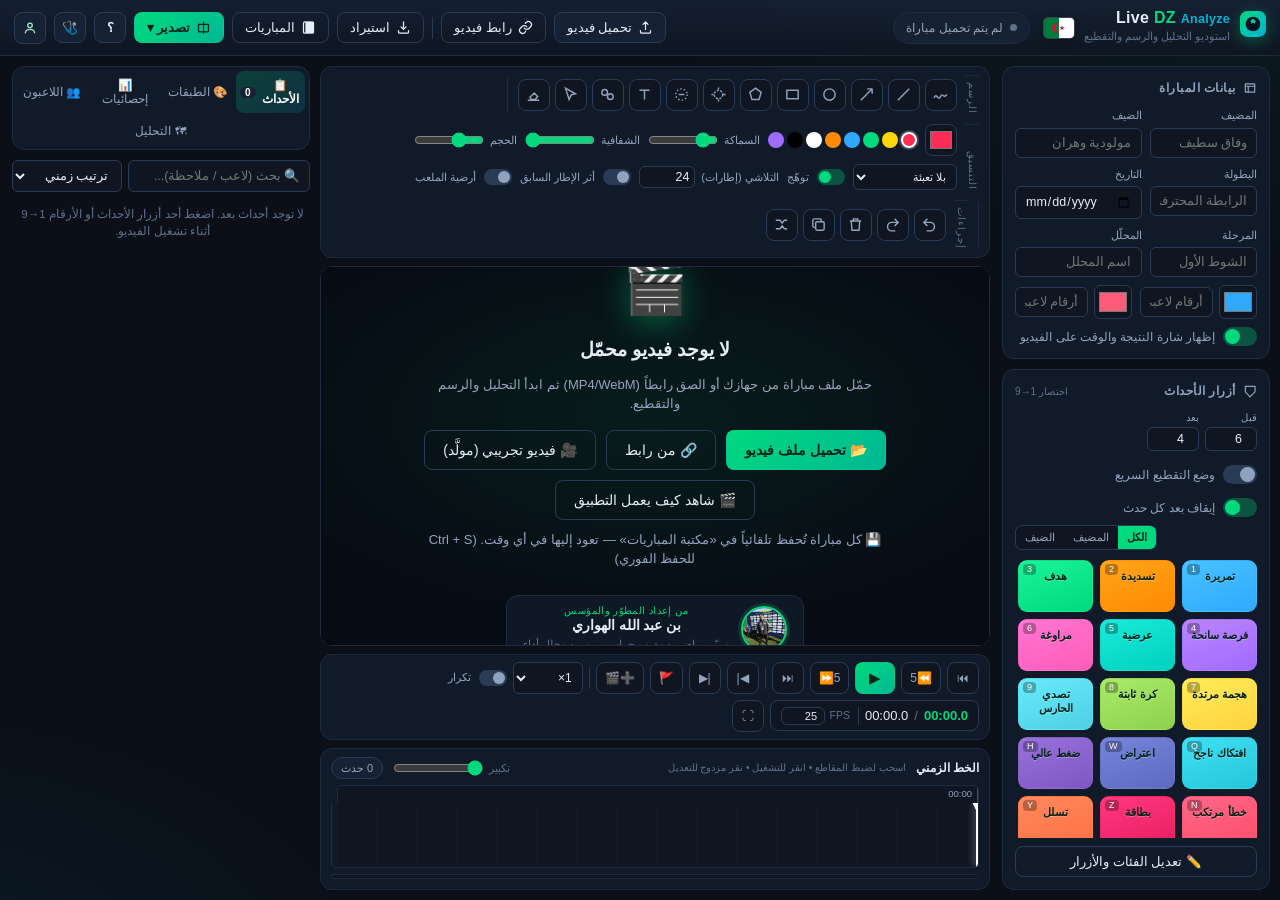
==== commit 7e754615: "🚀 Live DZ Analyze — نشر النسخة المدمجة + إصلاح إخفاء النوافذ + تحسينات اللمس" ====
--- a/index.html
+++ b/index.html
@@ -900,6 +900,50 @@
 .qr-img{width:210px;height:210px;background:#fff;border-radius:12px;padding:8px;border:1px solid var(--line)}
 .qr-url{direction:ltr;font-family:ui-monospace,Menlo,Consolas,monospace;font-size:12px;color:var(--acc);margin:10px 0 4px;word-break:break-all}
 
+/* ============================================================
+   حزمة «احتكاك صفر» — استرجاع الفيديو + سجل التشخيص
+   ============================================================ */
+.vid-banner{
+  display:flex;align-items:center;gap:8px;flex-wrap:wrap;margin-top:8px;padding:8px 10px;
+  border:1px solid rgba(255,176,32,.4);border-radius:var(--r2);
+  background:linear-gradient(135deg,rgba(255,176,32,.13),rgba(255,176,32,.05));font-size:12px;
+}
+.vb-ic{font-size:15px}
+.vb-txt{color:var(--txt);line-height:1.6}
+.vb-txt b{color:#ffd479}
+.vb-recent{display:flex;gap:5px;flex-wrap:wrap;width:100%;margin-top:2px}
+.vb-chip{
+  background:var(--panel2);border:1px solid var(--line);color:var(--txt2);border-radius:999px;
+  padding:3px 10px;font-size:11px;cursor:pointer;font-family:inherit;transition:.13s;
+  max-width:250px;white-space:nowrap;overflow:hidden;text-overflow:ellipsis;
+}
+.vb-chip:hover{color:var(--txt);border-color:var(--acc);background:#18283c}
+.diag-badge{
+  position:absolute;top:-3px;inset-inline-end:-3px;background:var(--danger);color:#fff;
+  border-radius:999px;font-size:9px;padding:0 4px;font-weight:800;line-height:14px;
+}
+.btn.icon{position:relative}
+.dg-hint{font-size:11.5px;line-height:1.7;color:var(--txt2);background:var(--panel2);
+  border:1px solid var(--line);border-radius:var(--r2);padding:8px 10px;margin-bottom:10px}
+.dg-h{font-size:12px;color:var(--txt2);margin:10px 0 5px}
+.dg-env{display:flex;flex-direction:column;gap:3px;font-size:11px}
+.dg-row{display:flex;gap:8px;background:var(--bg2);border:1px solid var(--line);border-radius:6px;padding:4px 8px}
+.dg-row b{color:var(--txt2);flex:0 0 74px;font-weight:600}
+.dg-row span{color:var(--txt);word-break:break-all;direction:ltr;text-align:right}
+.dg-list{display:flex;flex-direction:column;gap:4px;max-height:230px;overflow-y:auto;margin-top:6px}
+.dg-item{display:flex;gap:7px;align-items:baseline;font-size:11px;background:var(--bg2);
+  border:1px solid var(--line);border-inline-start:3px solid var(--line2);border-radius:6px;padding:5px 8px}
+.dg-item b{color:var(--txt3);font-variant-numeric:tabular-nums;font-weight:600}
+.dg-k{color:var(--txt3);font-size:9.5px;text-transform:uppercase}
+.dg-m{color:var(--txt);word-break:break-word;flex:1}
+.dg-m i{color:var(--txt3);font-style:normal;font-size:10px}
+.dg-item.error,.dg-item.toast{border-inline-start-color:var(--danger)}
+.dg-item.promise{border-inline-start-color:var(--warn)}
+.dg-item.info{border-inline-start-color:var(--acc2)}
+.dg-empty{font-size:11.5px;color:var(--txt2);background:var(--bg2);border:1px dashed var(--line2);
+  border-radius:var(--r2);padding:12px;text-align:center}
+.dg-actions{margin-top:10px;display:flex;gap:6px}
+
 </style>
 </head>
 <body>
@@ -962,6 +1006,7 @@
       </div>
     </div>
     <button class="btn icon" id="btnHelp" title="اختصارات لوحة المفاتيح">؟</button>
+    <button class="btn icon" id="btnDiag" title="سجل التشخيص — أرسله عند أي عطل">🩺<span class="diag-badge" id="diagCount" hidden>0</span></button>
     <button class="btn icon dev" id="btnAbout" title="المطوّر">
       <svg viewBox="0 0 24 24" width="16" height="16" fill="none" stroke="currentColor" stroke-width="2">
         <circle cx="12" cy="8" r="3.4"/><path d="M5 20c0-3.6 3.1-6 7-6s7 2.4 7 6"/>
@@ -1142,6 +1187,17 @@
           <button class="fe-ok" id="floatOk">إضافة</button>
         </div>
       </div>
+    </div>
+
+    <!-- شريط استرجاع الفيديو (ذاكرة الفيديو) -->
+    <div class="vid-banner" id="vidBanner" hidden>
+      <span class="vb-ic">🎬</span>
+      <span class="vb-txt" id="vbText"></span>
+      <div class="spacer"></div>
+      <button class="btn sm primary" id="vbRestore" hidden>🔄 إعادة تحميل الفيديو</button>
+      <button class="btn sm ghost" id="vbPick">📂 اختيار ملف</button>
+      <button class="tbtn" id="vbClose" title="إخفاء">✕</button>
+      <div class="vb-recent" id="vbRecent"></div>
     </div>
 
     <!-- شريط النقل -->
@@ -1677,6 +1733,29 @@
       <div class="spacer"></div>
       <button class="btn ghost" id="btnShareCard">📤 مشاركة على واتساب</button>
       <button class="btn primary" id="cardDownload">⬇ تنزيل الصورة PNG</button>
+    </div>
+  </div>
+</div>
+
+<!-- ===================== نافذة سجل التشخيص ===================== -->
+<div class="modal" id="diagModal" hidden>
+  <div class="modal-card wide">
+    <div class="modal-head"><h3>🩺 سجل التشخيص</h3><button class="tbtn" id="diagClose">✕</button></div>
+    <div class="modal-body">
+      <p class="dg-hint">إن تعطّل شيء أو ظهر خطأ، أرسل هذا التقرير للمطوّر على واتساب — يساعدنا على إصلاحه بسرعة. <b>لا يحتوي على فيديوهاتك ولا ملاحظاتك</b>، فقط معلومات تقنية.</p>
+      <h4 class="dg-h">بيئة التشغيل</h4>
+      <div class="dg-env" id="diagEnv"></div>
+      <h4 class="dg-h">الأحداث المسجَّلة</h4>
+      <div class="dg-list" id="diagList"></div>
+      <div class="dg-actions">
+        <button class="btn ghost sm" id="diagReset">🧹 انسَ فيديو هذه المباراة</button>
+      </div>
+    </div>
+    <div class="modal-foot">
+      <button class="btn ghost" id="diagClear">🗑 تفريغ السجل</button>
+      <div class="spacer"></div>
+      <button class="btn ghost" id="diagCopy">📋 نسخ</button>
+      <button class="btn primary" id="diagShare">📤 إرسال على واتساب</button>
     </div>
   </div>
 </div>
@@ -3817,6 +3896,26 @@
       v.pause();
     };
 
+    // ⏱ تقدير المدة قبل البدء (التصدير بالزمن الحقيقي)
+    try {
+      const est = app.exportEstimate ? app.exportEstimate() : null;
+      if (est && est.sec > 40 && app.ask) {
+        const go = await app.ask('⏱ مدة التصدير المتوقعة',
+          '<p>سيستغرق التصدير نحو <b>' + esc(est.long) + '</b> — لأن التسجيل يجري بالزمن الحقيقي.</p>' +
+          '<p class="muted small">اترك الجهاز مفتوحاً والشاشة مضاءة، ويمكنك الإلغاء في أي وقت.</p>',
+          'ابدأ التصدير', false);
+        if (!go) {
+          $('#btnRender').disabled = false;
+          $('#btnCancelRender').hidden = true;
+          $('#renderProgress').hidden = true;
+          $('#renderStatus').textContent = 'أُلغي التصدير قبل البدء (المدة المتوقعة: ' + est.short + ')';
+          try { v.playbackRate = oldRate; } catch (e) { }
+          if (global.__diagPush) global.__diagPush('info', 'أُلغي التصدير قبل البدء — المدة ' + est.short);
+          return false;
+        }
+      }
+    } catch (e) { /* لا نُعطّل التصدير بسبب التقدير */ }
+
     rec.start(200);
     try {
       if (intro > 0) {
@@ -3991,7 +4090,7 @@
     return {
       match: this.state.match, cats: this.state.cats, events: this.state.events,
       drawKeys: this.state.drawKeys, annos: this.state.annos, assembly: this.asm.items,
-      fps: this.state.fps, videoName: this.state.videoName, version: 1
+      fps: this.state.fps, videoName: this.state.videoName, videoSrc: this.state.videoSrc, version: 1
     };
   };
 
@@ -4043,6 +4142,7 @@
       this.asm.items = d.assembly || [];
       this.state.fps = d.fps || 25;
       this.state.videoName = d.videoName || '';
+      this.state.videoSrc = d.videoSrc || null;   // ذاكرة الفيديو (حزمة احتكاك صفر)
       $('#fps').value = this.state.fps;
     } catch (e) { console.warn('applyState failed', e); }
     // تعبئة الحقول
@@ -7281,6 +7381,376 @@
 })(window);
 
 </script>
+<script>
+/* session.js */
+/* session.js */
+/* ==========================================================
+   Live DZ Analyze — session.js   (حزمة «احتكاك صفر»)
+   ----------------------------------------------------------
+   1) ذاكرة الفيديو: إعادة تحميل بضغطة واحدة + آخر 5 فيديوهات
+      (رابط → تلقائي · ملف → باختيار واحد مع تأكيد «نفس الملف»)
+   2) سجل تشخيص محلي: يلتقط الأعطال ويُرسلها على واتساب (بلا سيرفر)
+   3) تقدير مدة التصدير قبل بدئه
+   ========================================================== */
+(function (global) {
+  'use strict';
+  const { $, $$, el, esc, fmt, clamp, toast, store } = U;
+
+  const RECENT_KEY = 'livedz_recent_videos';
+  const DIAG_KEY = 'livedz_diag';
+  const DIAG_MAX = 30;
+  const mb = b => b ? (b / 1048576).toFixed(b > 10485760 ? 0 : 1) + ' م.ب' : '';
+
+  /* ==========================================================
+     1) ذاكرة الفيديو
+     ========================================================== */
+  App.prototype.matchTitle = function () {
+    const m = this.state.match || {};
+    return (m.homeName || 'مباراة') + (m.awayName ? ' × ' + m.awayName : '');
+  };
+
+  App.prototype.recentVideos = function () {
+    try { return store.get(RECENT_KEY) || []; } catch (e) { return []; }
+  };
+
+  App.prototype.rememberVideo = function (info) {
+    if (!info || !(info.name || info.url)) return;
+    const rec = Object.assign({ at: Date.now() }, info);
+    this.state.videoSrc = rec;
+    try {
+      const arr = this.recentVideos().filter(r => !(r.kind === rec.kind && (r.url || r.name) === (rec.url || rec.name)));
+      arr.unshift(Object.assign({}, rec, { title: this.matchTitle() }));
+      store.set(RECENT_KEY, arr.slice(0, 5));
+    } catch (e) { }
+    this.markDirty();
+  };
+
+  App.prototype.clearVideoMemory = async function () {
+    try { store.set(RECENT_KEY, []); } catch (e) { }
+    this.state.videoSrc = null;
+    if (this.curId && MatchStore.setMeta) { try { await MatchStore.setMeta('vd:' + this.curId, null); } catch (e) { } }
+    this.renderVideoBanner();
+    toast('🧹 نُسي فيديو هذه المباراة');
+  };
+
+  /* ---- مقابض الملفات (Chrome فقط) ---- */
+  App.prototype.saveVideoHandle = async function (id, handle) {
+    if (!id || !handle || !MatchStore.setMeta) return;
+    try { await MatchStore.setMeta('vd:' + id, handle); } catch (e) { }
+  };
+  App.prototype.getVideoHandle = async function (id) {
+    if (!id || !MatchStore.getMeta) return null;
+    try { return await MatchStore.getMeta('vd:' + id); } catch (e) { return null; }
+  };
+
+  App.prototype.renderVideoBanner = function () {
+    const b = $('#vidBanner');
+    if (!b) return;
+    const info = this.state.videoSrc;
+    const rec = this.recentVideos();
+    if (this.hasVideo || (!info && !rec.length)) { b.hidden = true; return; }
+    b.hidden = false;
+    const txt = $('#vbText');
+    if (txt) {
+      txt.innerHTML = info
+        ? '⚠️ فيديو هذه المباراة غير محمّل — كان: <b>' + esc(info.name || info.url || '') + '</b>' +
+          (info.size ? ' (' + mb(info.size) + ')' : '') + (info.kind === 'url' ? ' · رابط محفوظ ✅' : '')
+        : '🎬 لم يُحمَّل فيديو — اختر أحد آخر ما عملت عليه:';
+    }
+    const r = $('#vbRestore');
+    if (r) {
+      r.hidden = !info;
+      r.textContent = info && info.kind === 'url' ? '🔄 إعادة التحميل من الرابط' : '🔄 إعادة تحميل الفيديو';
+    }
+    const box = $('#vbRecent');
+    if (box) {
+      box.innerHTML = rec.map((x, i) =>
+        '<button class="vb-chip" data-i="' + i + '">' + (x.kind === 'url' ? '🔗 ' : '📂 ') +
+        esc(String(x.name || x.url || '').slice(-26)) + (x.title ? ' — ' + esc(x.title.slice(0, 18)) : '') + '</button>').join('');
+    }
+  };
+
+  App.prototype.restoreVideo = async function (info) {
+    if (!info) return false;
+    if (info.kind === 'url' && info.url) {
+      this.loadUrl(info.url);
+      diagPush('info', 'إعادة تحميل الفيديو من الرابط');
+      return true;
+    }
+    // ملف: إن كان المتصفح يحفظ المقبض (Chrome) نستعيده بضغطة واحدة
+    const h = this.curId ? await this.getVideoHandle(this.curId) : null;
+    if (h && h.getFile) {
+      try {
+        let perm = 'granted';
+        if (h.queryPermission) perm = await h.queryPermission({ mode: 'read' });
+        if (perm !== 'granted' && h.requestPermission) perm = await h.requestPermission({ mode: 'read' });
+        if (perm === 'granted') {
+          const f = await h.getFile();
+          this.loadFile(f);
+          this._restoredFrom = f.name;
+          return true;
+        }
+      } catch (e) { /* نتابع بالاختيار اليدوي */ }
+    }
+    // بلا مقبض: نطلب اختيار الملف ونقارنه بالمحفوظ
+    this._expectedFile = info;
+    this.pickVideoFile();
+    return false;
+  };
+
+  App.prototype.pickVideoFile = async function () {
+    if (global.showOpenFilePicker) {
+      try {
+        const [h] = await global.showOpenFilePicker({
+          multiple: false,
+          types: [{ description: 'فيديو', accept: { 'video/*': ['.mp4', '.webm', '.mov', '.mkv', '.avi', '.m4v'] } }]
+        });
+        const f = await h.getFile();
+        this.loadFile(f);
+        if (this.curId) this.saveVideoHandle(this.curId, h);
+        return;
+      } catch (e) {
+        if (e && (e.name === 'AbortError' || e.name === 'SecurityError')) return;
+      }
+    }
+    const inp = $('#fileInput');
+    if (inp) inp.click();
+  };
+
+  /* ينبّه إن اختار المحلّل ملفاً مختلفاً عن المحفوظ */
+  App.prototype.compareExpectedFile = function (file) {
+    const exp = this._expectedFile;
+    this._expectedFile = null;
+    if (!exp || !file) return;
+    const same = exp.name === file.name && (!exp.size || Math.abs(exp.size - file.size) < 2048);
+    if (same) toast('✅ نفس الملف — تم استرجاع المباراة', 'ok', 3200);
+    else toast('⚠️ ملف مختلف عن المحفوظ (كان: ' + exp.name + ') — حدّثت الذاكرة إلى الملف الجديد', 'warn', 5200);
+    diagPush('info', 'اختيار ملف: ' + file.name + ' | متطابق: ' + (same ? 'نعم' : 'لا'));
+  };
+
+  /* ==========================================================
+     2) سجل التشخيص المحلي
+     ========================================================== */
+  App.prototype.environment = function () {
+    const n = global.navigator || {};
+    const mode = (global.MatchStore && MatchStore.modeLabel) ? MatchStore.modeLabel() : '—';
+    return {
+      النمط: mode,
+      الشاشة: (global.screen ? screen.width + '×' + screen.height : '—'),
+      الجهاز: String(n.userAgent || '').slice(0, 120),
+      الرابط: global.location ? location.href.slice(0, 80) : '',
+      المباراة: this.matchTitle(),
+      فيديو: this.hasVideo ? ('محمّل: ' + (this.state.videoName || '')) : 'غير محمّل',
+      أحداث: (this.state.events || []).length,
+      لاعبون: ((this.state.match || {}).homeRoster || []).length + ((this.state.match || {}).awayRoster || []).length,
+      وقت: new Date().toLocaleString('ar-DZ')
+    };
+  };
+
+  function diagAll() { try { return store.get(DIAG_KEY) || []; } catch (e) { return []; } }
+
+  function diagPush(kind, msg, extra) {
+    try {
+      const arr = diagAll();
+      const last = arr[0];
+      if (last && last.kind === kind && last.msg === String(msg) && Date.now() - last.t < 1500) return;   // لا نكرّر
+      arr.unshift({ t: Date.now(), kind: kind, msg: String(msg === undefined ? '' : msg).slice(0, 300), ctx: String(extra || '').slice(0, 200) });
+      store.set(DIAG_KEY, arr.slice(0, DIAG_MAX));
+      diagBadge();
+    } catch (e) { }
+  }
+  global.__diagPush = diagPush;   // يستعملها التصدير أيضاً
+
+  function diagBadge() {
+    const b = $('#diagCount');
+    if (!b) return;
+    const n = diagAll().filter(x => x.kind === 'error' || x.kind === 'promise' || x.kind === 'toast').length;
+    b.hidden = !n;
+    b.textContent = String(Math.min(n, 99));
+  }
+
+  App.prototype.diagReport = function () {
+    const env = this.environment();
+    const head = '🩺 تقرير تشخيص — Live DZ Analyze\n' + Object.keys(env).map(k => k + ': ' + env[k]).join('\n');
+    const list = diagAll();
+    if (!list.length) return head + '\n\n✅ لا أخطاء مسجَّلة.';
+    return head + '\n\n📋 آخر ' + list.length + ' حدثاً:\n' + list.map(x => {
+      const d = new Date(x.t);
+      const hh = String(d.getHours()).padStart(2, '0') + ':' + String(d.getMinutes()).padStart(2, '0') + ':' + String(d.getSeconds()).padStart(2, '0');
+      return '[' + hh + '] ' + x.kind + ': ' + x.msg + (x.ctx ? '  (' + x.ctx + ')' : '');
+    }).join('\n');
+  };
+
+  App.prototype.renderDiag = function () {
+    const box = $('#diagList');
+    if (!box) return;
+    const env = this.environment();
+    const envBox = $('#diagEnv');
+    if (envBox) envBox.innerHTML = Object.keys(env).map(k =>
+      '<div class="dg-row"><b>' + esc(k) + '</b><span>' + esc(env[k]) + '</span></div>').join('');
+    const list = diagAll();
+    box.innerHTML = list.length ? list.map(x => {
+      const d = new Date(x.t);
+      const hh = String(d.getHours()).padStart(2, '0') + ':' + String(d.getMinutes()).padStart(2, '0');
+      return '<div class="dg-item ' + esc(x.kind) + '"><b>' + hh + '</b> <span class="dg-k">' + esc(x.kind) + '</span>' +
+        '<span class="dg-m">' + esc(x.msg) + (x.ctx ? ' <i>' + esc(x.ctx) + '</i>' : '') + '</span></div>';
+    }).join('') : '<div class="dg-empty">✅ لم يُسجَّل أي خطأ — التطبيق يعمل بسلاسة.</div>';
+    diagBadge();
+  };
+
+  App.prototype.openDiag = function () {
+    if ($('#diagModal')) { $('#diagModal').hidden = false; this.renderDiag(); }
+  };
+
+  App.prototype.clearDiag = function () {
+    try { store.set(DIAG_KEY, []); } catch (e) { }
+    this.renderDiag();
+    toast('🧹 فُرّغ السجل');
+  };
+
+  App.prototype.copyDiag = async function () {
+    const t = this.diagReport();
+    try {
+      if (navigator.clipboard && navigator.clipboard.writeText) {
+        await navigator.clipboard.writeText(t);
+        toast('✅ نُسخ التقرير — ألصقه في أي مكان', 'ok');
+        return true;
+      }
+    } catch (e) { }
+    toast('تعذّر النسخ التلقائي — افتح السجل وانسخه يدوياً', 'warn', 4200);
+    return false;
+  };
+
+  App.prototype.shareDiag = async function () {
+    const t = this.diagReport();
+    if (this.shareOrWhatsApp) return this.shareOrWhatsApp({ text: t });
+    try { global.open('https://wa.me/?text=' + encodeURIComponent(t), '_blank'); } catch (e) { }
+    return 'whatsapp';
+  };
+
+  /* ==========================================================
+     3) تقدير مدة التصدير
+     ========================================================== */
+  App.prototype.exportEstimate = function () {
+    const sec = (this.asm && this.asm.totalDuration) ? this.asm.totalDuration() : 0;
+    const m = Math.floor(sec / 60), s = Math.round(sec % 60);
+    return {
+      sec,
+      short: m ? (m + ' د ' + (s ? s + ' ث' : '')) : (s + ' ث'),
+      long: m ? (m + ' دقيقة' + (s ? ' و' + s + ' ثانية' : '')) : (s + ' ثانية')
+    };
+  };
+
+  /* ==========================================================
+     4) الربط
+     ========================================================== */
+  App.prototype.bindSessionUI = function () {
+    const self = this;
+    const on = (id, fn) => { const b = $(id); if (b) b.onclick = fn; };
+
+    // أزرار تحميل الفيديو: مقبض ملف حقيقي إن توفّر (Chrome) وإلا المُدخل العادي
+    const pick = () => self.pickVideoFile();
+    on('#btnLoadVideo', pick); on('#btnLoadVideo2', pick);
+
+    on('#vbRestore', () => self.restoreVideo(self.state.videoSrc));
+    on('#vbPick', () => { self._expectedFile = self.state.videoSrc || null; self.pickVideoFile(); });
+    on('#vbClose', () => { const b = $('#vidBanner'); if (b) b.hidden = true; });
+    const chips = $('#vbRecent');
+    if (chips) chips.onclick = e => {
+      const b = e.target.closest('.vb-chip');
+      if (!b) return;
+      const r = self.recentVideos()[+b.dataset.i];
+      if (r) self.restoreVideo(r);
+    };
+
+    // التشخيص
+    on('#btnDiag', () => self.openDiag());
+    on('#diagClose', () => { $('#diagModal').hidden = true; });
+    on('#diagCopy', () => self.copyDiag());
+    on('#diagShare', () => self.shareDiag());
+    on('#diagClear', () => self.clearDiag());
+    on('#diagReset', () => self.clearVideoMemory());
+
+    diagBadge();
+  };
+
+  /* ==========================================================
+     5) الالتقاط التلقائي
+     ========================================================== */
+  global.addEventListener('error', e => {
+    if (!e) return;
+    diagPush('error', e.message || 'خطأ مورد', (e.filename ? String(e.filename).slice(-60) + ':' + (e.lineno || 0) : ''));
+  });
+  global.addEventListener('unhandledrejection', e => {
+    const r = e && e.reason;
+    diagPush('promise', (r && (r.message || r.name)) || String(r || 'رفض غير معالج'));
+  });
+
+  /* التقاط كل تنبيه خطأ يظهر للمستخدم (من أي وحدة) */
+  global.addEventListener('DOMContentLoaded', () => {
+    const wrap = $('#toastWrap');
+    if (!wrap || !global.MutationObserver) return;
+    new MutationObserver(muts => {
+      muts.forEach(m => Array.prototype.forEach.call(m.addedNodes, n => {
+        if (n && n.classList && n.classList.contains('toast') && (n.classList.contains('err') || n.classList.contains('warn'))) {
+          diagPush(n.classList.contains('err') ? 'toast' : 'toast', n.textContent || '');
+        }
+      }));
+    }).observe(wrap, { childList: true });
+    diagBadge();
+  });
+
+  /* ==========================================================
+     6) توسيع الدوال
+     ========================================================== */
+  const origLoadFile = App.prototype.loadFile;
+  App.prototype.loadFile = function (file) {
+    const r = origLoadFile.call(this, file);
+    if (file) {
+      this.compareExpectedFile(file);
+      this.rememberVideo({ kind: 'file', name: file.name, size: file.size, lastModified: file.lastModified || 0, matchId: this.curId || '' });
+    }
+    this.renderVideoBanner();
+    return r;
+  };
+
+  const origLoadUrl = App.prototype.loadUrl;
+  App.prototype.loadUrl = function (u) {
+    const r = origLoadUrl.call(this, u);
+    if (u) this.rememberVideo({ kind: 'url', url: u, name: String(u).split('/').pop().slice(0, 60) });
+    this.renderVideoBanner();
+    return r;
+  };
+
+  const origRefresh3 = App.prototype.refreshAll;
+  App.prototype.refreshAll = function () {
+    origRefresh3.call(this);
+    this.renderVideoBanner();
+  };
+
+  const origBoot4 = App.prototype.bootLibrary;
+  if (origBoot4) {
+    App.prototype.bootLibrary = function () {
+      this.bindSessionUI();
+      diagPush('info', 'بدء الجلسة — ' + (global.MatchStore && MatchStore.modeLabel ? MatchStore.modeLabel() : ''));
+      return origBoot4.call(this);
+    };
+  }
+
+  /* فتح مباراة من المكتبة → نعرض شريط استرجاع الفيديو */
+  const origOpenMatch = App.prototype.openMatch;
+  if (origOpenMatch) {
+    App.prototype.openMatch = async function (id) {
+      const r = await origOpenMatch.apply(this, arguments);
+      this.renderVideoBanner();
+      return r;
+    };
+  }
+
+  global.Session = { recentVideosKey: RECENT_KEY, diagKey: DIAG_KEY, diagPush };
+})(window);
+
+</script>
 
 <!-- ===== تسجيل service worker (PWA) ===== -->
 <script>
